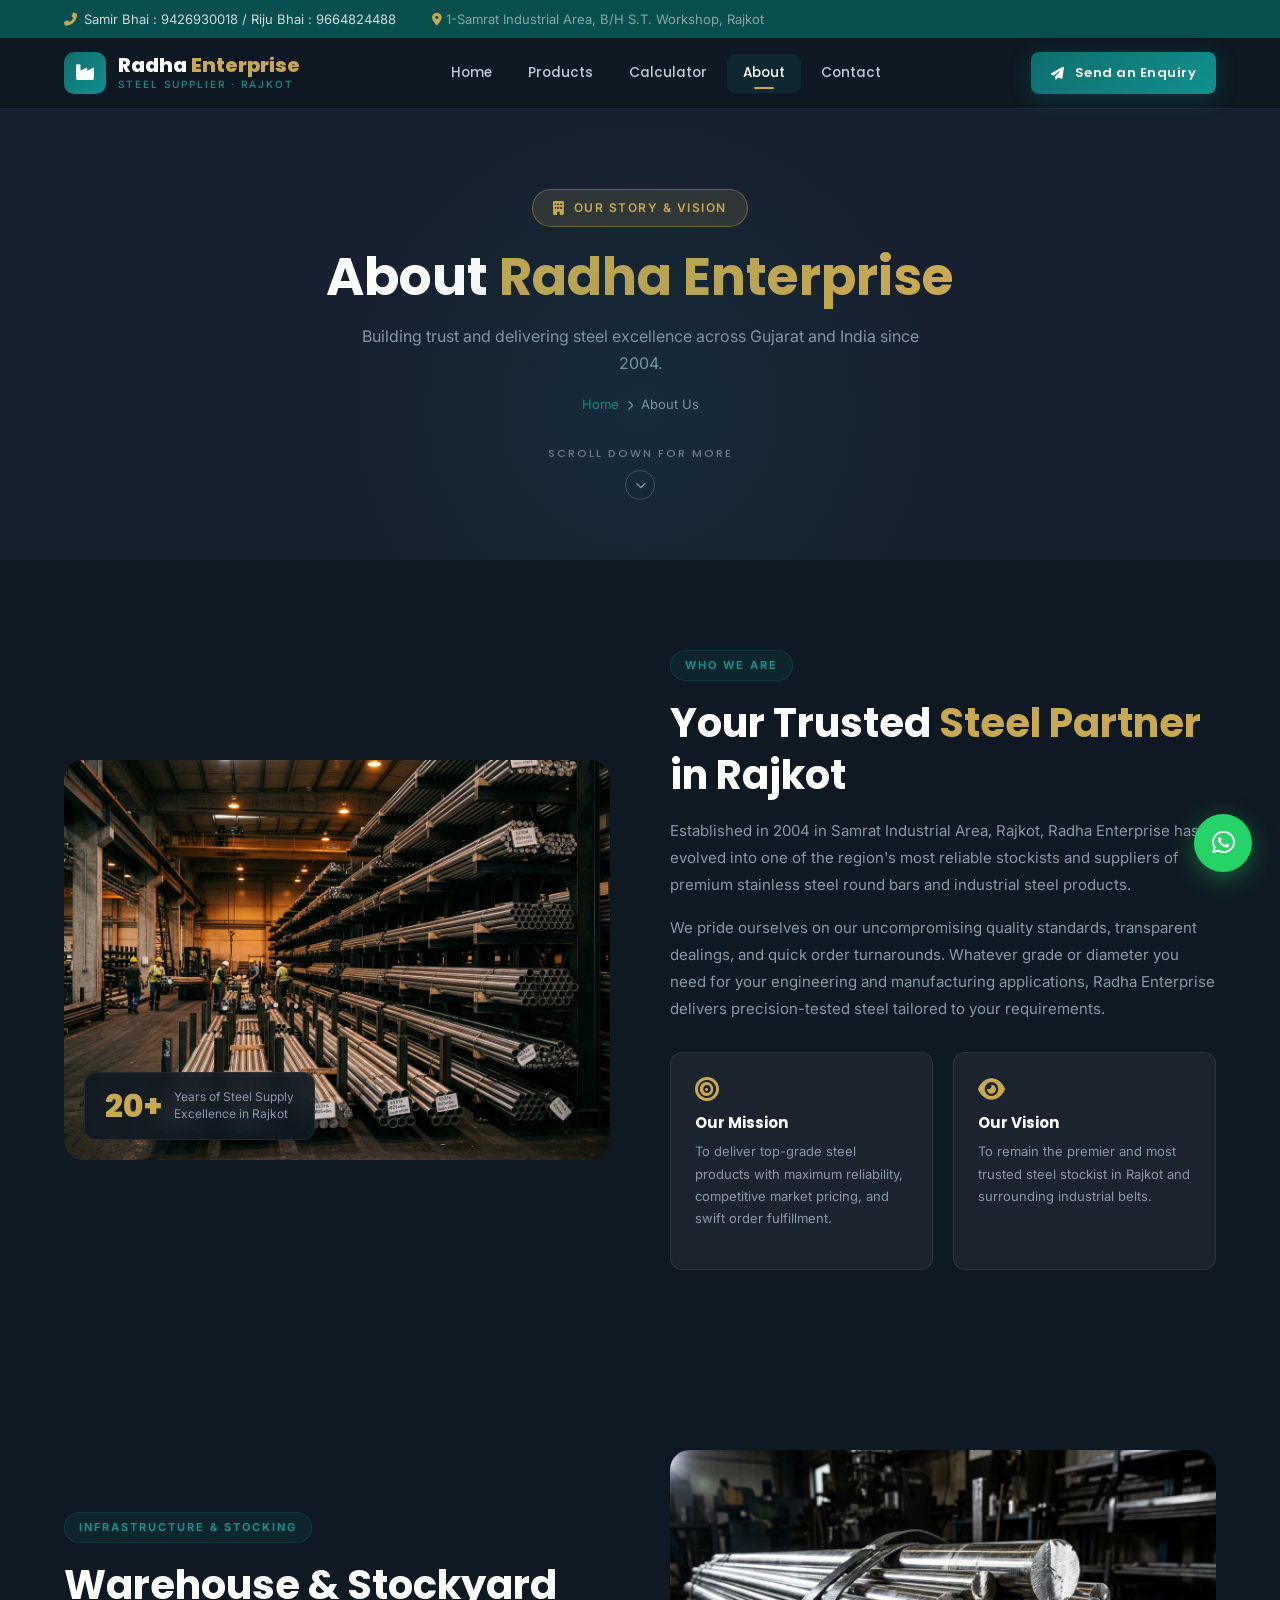
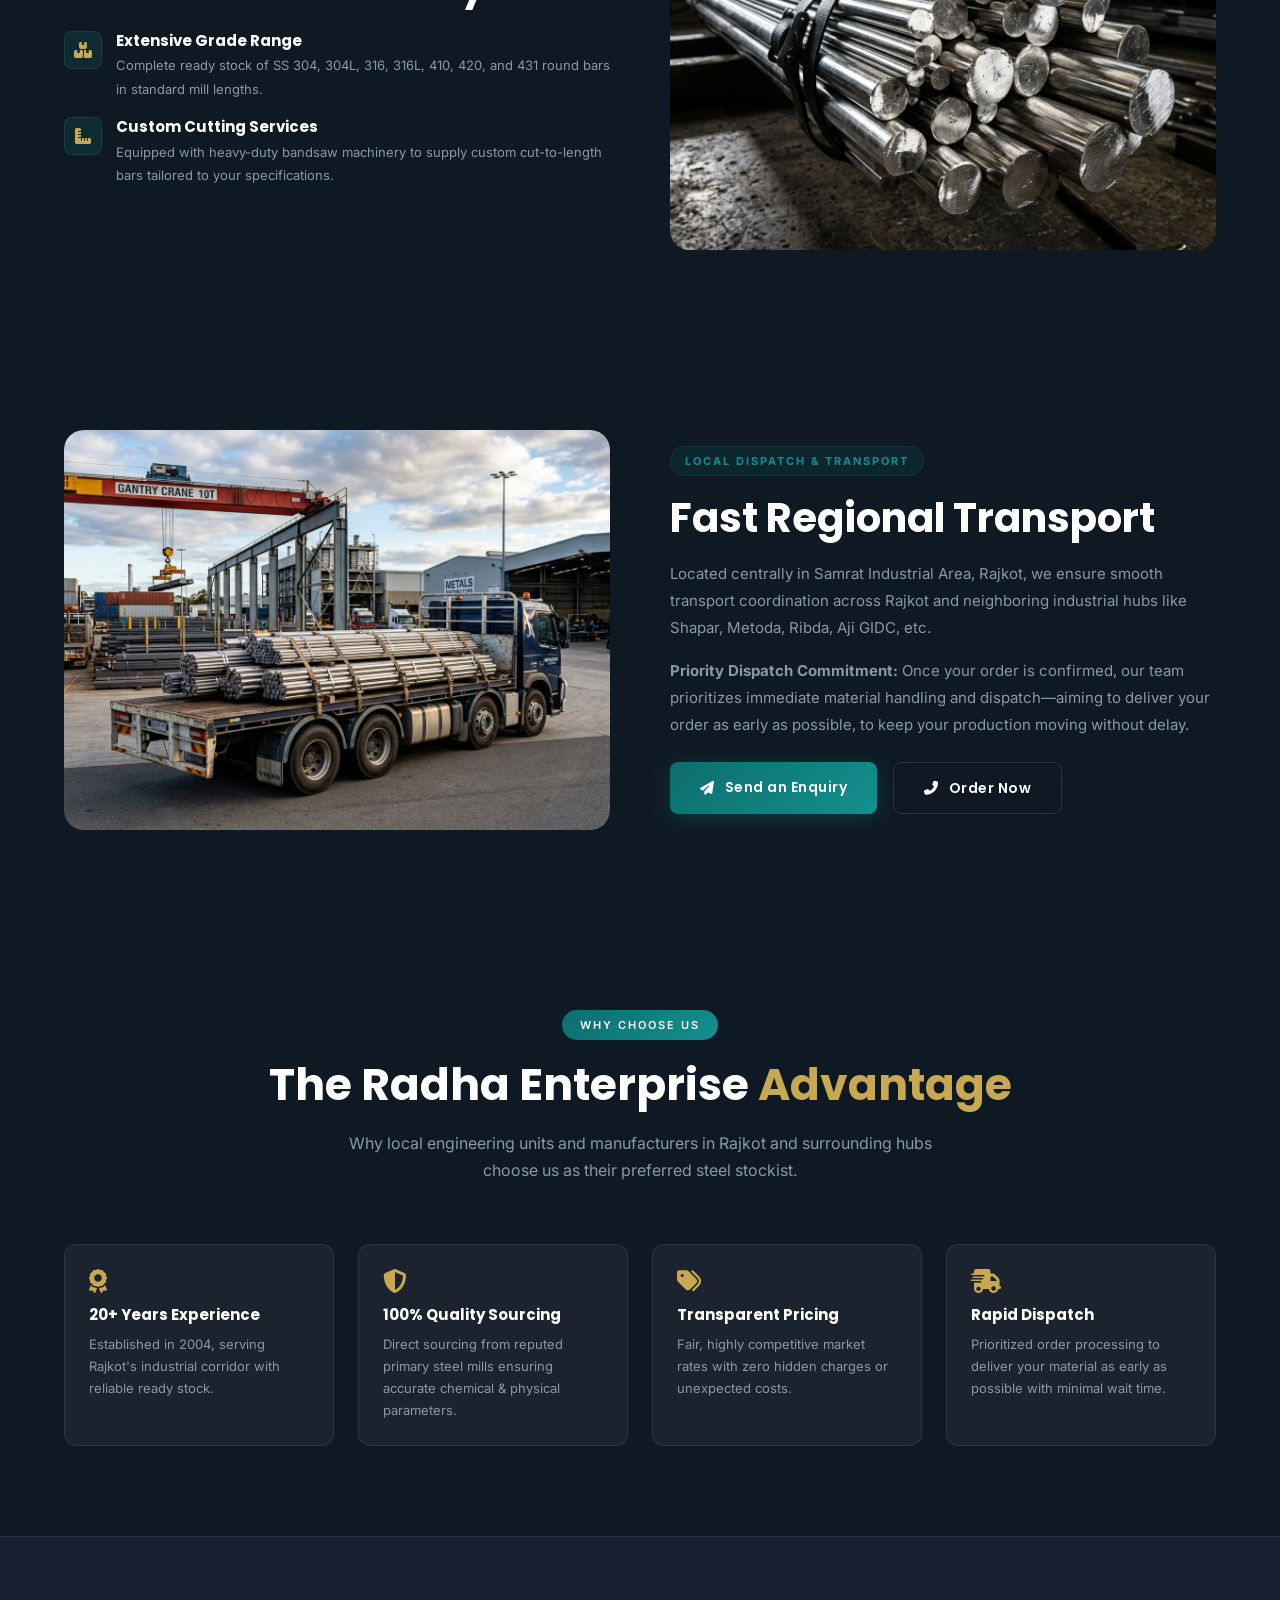
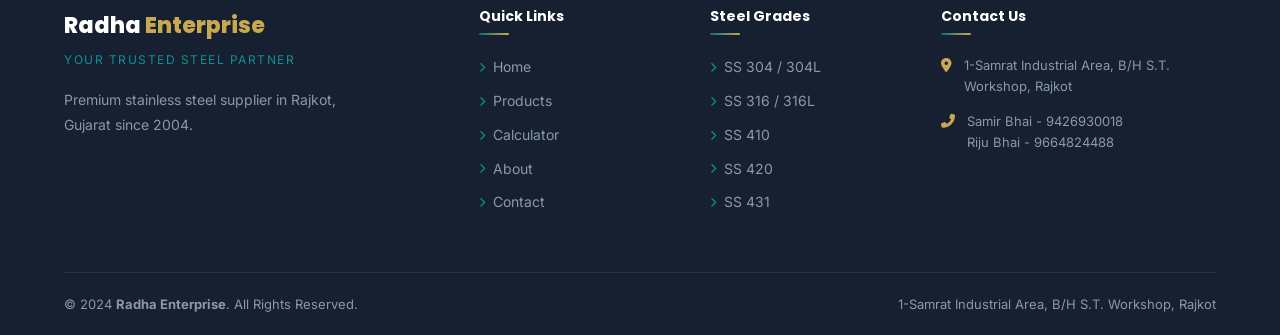
==== about.html @ c57191b3 "Update topbar contact numbers to include Samir Bhai & Riju Bhai across all pages" ====
<!DOCTYPE html>
<html lang="en">
<head>
  <meta charset="UTF-8" />
  <meta name="viewport" content="width=device-width, initial-scale=1.0" />
  <meta name="description" content="Learn about Radha Enterprise – leading stainless steel supplier in Rajkot, Gujarat. Our story, mission, team, and commitment to quality." />
  <title>About Us | Radha Enterprise – Steel Supplier Rajkot</title>
  <link rel="icon" href="images/favicon.png" type="image/png" />
  <link rel="stylesheet" href="https://cdnjs.cloudflare.com/ajax/libs/font-awesome/6.5.0/css/all.min.css" />
  <link rel="stylesheet" href="css/style.css" />
</head>
<body>

<div id="preloader"><div class="preloader-logo">Radha <span>Enterprise</span></div><div class="preloader-bar"></div></div>
<a id="whatsappBtn" href="#" target="_blank" class="whatsapp-float"><i class="fab fa-whatsapp"></i></a>

<div class="topbar">
  <div class="container">
    <div class="topbar-inner">
      <div class="topbar-contacts">
        <a href="tel:+919426930018"><i class="fas fa-phone-alt"></i> Samir Bhai : 9426930018 / Riju Bhai : 9664824488</a>
        <span style="color:rgba(255,255,255,0.5);margin-left:12px;"><i class="fas fa-map-marker-alt" style="color:var(--gold)"></i> <span data-company-address></span></span>
      </div>
      <div class="topbar-right">
      </div>
    </div>
  </div>
</div>

<nav class="navbar" id="navbar">
  <div class="container">
    <div class="nav-inner">
      <a href="index.html" class="nav-logo">
        <div class="nav-logo-icon"><i class="fas fa-industry"></i></div>
        <div><div class="nav-logo-text">Radha <span>Enterprise</span></div><div class="nav-logo-sub">Steel Supplier · Rajkot</div></div>
      </a>
      <div class="nav-links">
        <a href="index.html">Home</a><a href="products.html">Products</a><a href="calculator.html">Calculator</a>
        
        <a href="about.html" class="active">About</a><a href="contact.html">Contact</a>
      </div>
      <div class="nav-cta">
        <a href="contact.html" class="btn btn-primary"><i class="fas fa-paper-plane"></i> Send an Enquiry</a>
        <button class="hamburger" id="hamburger"><span></span><span></span><span></span></button>
      </div>
    </div>
  </div>
</nav>

<!-- Mobile Nav Overlay -->
<div class="mobile-nav-overlay" id="mobileNavOverlay"></div>

<!-- Mobile Nav Drawer -->
<div class="mobile-nav" id="mobileNav">
  <div class="mobile-nav-header">
    <div class="mobile-nav-brand">Radha <span>Enterprise</span></div>
    <button class="mobile-nav-close" id="mobileNavClose" aria-label="Close menu">
      <i class="fas fa-times"></i>
    </button>
  </div>
  <div class="mobile-nav-links">
    <a href="index.html"><i class="fas fa-home"></i> Home</a>
    <a href="products.html"><i class="fas fa-boxes"></i> Products</a>
    <a href="calculator.html"><i class="fas fa-calculator"></i> Calculator</a>
    <a href="about.html" class="active"><i class="fas fa-building"></i> About Us</a>
    <a href="contact.html"><i class="fas fa-address-book"></i> Contact Us</a>
  </div>
  <div class="mobile-nav-footer">
    <a href="contact.html" class="btn btn-primary"><i class="fas fa-paper-plane"></i> Send an Enquiry</a>
  </div>
</div>

<div class="page-hero">
  <div class="container">
    <div class="hero-badge" style="margin-bottom:16px;"><i class="fas fa-building"></i> Our Story & Vision</div>
    <h1>About <span>Radha Enterprise</span></h1>
    <p>Building trust and delivering steel excellence across Gujarat and India since 2004.</p>
    <div class="breadcrumb">
      <a href="index.html">Home</a><i class="fas fa-chevron-right"></i><span>About Us</span>
    </div>
    <div class="scroll-down-hint" id="scrollDownHint">
      <span>Scroll Down for More</span>
      <div class="scroll-down-arrow"><i class="fas fa-chevron-down"></i></div>
    </div>
  </div>
</div>

<!-- ABOUT INTRO -->
<section class="section about-intro">
  <div class="container">
    <div class="about-grid">
      <div class="about-img animate-on-scroll">
        <img src="images/about_warehouse.jpg" alt="Radha Enterprise Steel Warehouse & Stockyard" />
        <div class="about-img-overlay">
          <div class="num">20+</div>
          <div class="txt">Years of Steel Supply<br/>Excellence in Rajkot</div>
        </div>
      </div>
      <div class="about-text animate-on-scroll">
        <div class="badge">Who We Are</div>
        <h2>Your Trusted <span>Steel Partner</span> in Rajkot</h2>
        <p>
          Established in 2004 in Samrat Industrial Area, Rajkot, Radha Enterprise has evolved into one of the region's most reliable stockists and suppliers of premium stainless steel round bars and industrial steel products.
        </p>
        <p>
          We pride ourselves on our uncompromising quality standards, transparent dealings, and quick order turnarounds. Whatever grade or diameter you need for your engineering and manufacturing applications, Radha Enterprise delivers precision-tested steel tailored to your requirements.
        </p>
        <div class="mv-grid">
          <div class="mv-card">
            <i class="fas fa-bullseye"></i>
            <h4>Our Mission</h4>
            <p>To deliver top-grade steel products with maximum reliability, competitive market pricing, and swift order fulfillment.</p>
          </div>
          <div class="mv-card">
            <i class="fas fa-eye"></i>
            <h4>Our Vision</h4>
            <p>To remain the premier and most trusted steel stockist in Rajkot and surrounding industrial belts.</p>
          </div>
        </div>
      </div>
    </div>
  </div>
</section>

<!-- WAREHOUSE & STOCKING SHOWCASE -->
<section class="section bg-dark">
  <div class="container">
    <div class="about-grid">
      <div class="about-text animate-on-scroll">
        <div class="badge">Infrastructure & Stocking</div>
        <h2>Warehouse & Stockyard</h2>
        <div style="display:flex; flex-direction:column; gap:16px; margin-top:20px;">
          <div style="display:flex; gap:14px; align-items:flex-start;">
            <div style="width:38px; height:38px; border-radius:8px; background:rgba(13,110,110,0.2); border:1px solid var(--border); display:flex; align-items:center; justify-content:center; flex-shrink:0;">
              <i class="fas fa-boxes" style="color:var(--gold);"></i>
            </div>
            <div>
              <h4 style="font-size:15px; margin-bottom:4px;">Extensive Grade Range</h4>
              <p style="font-size:13px; color:var(--text-light); margin:0;">Complete ready stock of SS 304, 304L, 316, 316L, 410, 420, and 431 round bars in standard mill lengths.</p>
            </div>
          </div>
          <div style="display:flex; gap:14px; align-items:flex-start;">
            <div style="width:38px; height:38px; border-radius:8px; background:rgba(13,110,110,0.2); border:1px solid var(--border); display:flex; align-items:center; justify-content:center; flex-shrink:0;">
              <i class="fas fa-ruler-combined" style="color:var(--gold);"></i>
            </div>
            <div>
              <h4 style="font-size:15px; margin-bottom:4px;">Custom Cutting Services</h4>
              <p style="font-size:13px; color:var(--text-light); margin:0;">Equipped with heavy-duty bandsaw machinery to supply custom cut-to-length bars tailored to your specifications.</p>
            </div>
          </div>
        </div>
      </div>
      <div class="about-img animate-on-scroll">
        <img src="images/about_products.jpg" alt="Stainless Steel Round Bars Stock" />
      </div>
    </div>
  </div>
</section>

<!-- EXPRESS DISPATCH & LOGISTICS SHOWCASE -->
<section class="section">
  <div class="container">
    <div class="about-grid">
      <div class="about-img animate-on-scroll">
        <img src="images/about_logistics.jpg" alt="Radha Enterprise Steel Dispatch & Local Delivery" />
      </div>
      <div class="about-text animate-on-scroll">
        <div class="badge">Local Dispatch & Transport</div>
        <h2>Fast Regional Transport </h2>
        <p>
          Located centrally in Samrat Industrial Area, Rajkot, we ensure smooth transport coordination across Rajkot and neighboring industrial hubs like Shapar, Metoda, Ribda, Aji GIDC, etc.
        </p>
        <p>
          <strong>Priority Dispatch Commitment:</strong> Once your order is confirmed, our team prioritizes immediate material handling and dispatch—aiming to deliver your order as early as possible, to keep your production moving without delay.
        </p>
        <div style="display:flex; gap:16px; margin-top:24px; flex-wrap:wrap;">
          <a href="contact.html" class="btn btn-primary"><i class="fas fa-paper-plane"></i> Send an Enquiry</a>
          <button id="orderNowBtn" class="btn btn-outline"><i class="fas fa-phone-alt"></i> Order Now</button>
        </div>
        <div id="orderContacts" style="display:none; gap:14px; margin-top:18px; flex-wrap:wrap;">
          <a href="tel:+919426930018" class="btn btn-gold">Samir Bhai : 9426930018</a>
          <a href="tel:+919664824488" class="btn btn-gold">Riju Bhai : 9664824488</a>
        </div>
      </div>
    </div>
  </div>
</section>

<!-- WHY CHOOSE US CARDS GRID -->
<section class="section bg-dark">
  <div class="container">
    <div class="section-header animate-on-scroll">
      <div class="badge">Why Choose Us</div>
      <h2>The Radha Enterprise <span>Advantage</span></h2>
      <p>Why local engineering units and manufacturers in Rajkot and surrounding hubs choose us as their preferred steel stockist.</p>
    </div>
    <div style="display:grid; grid-template-columns:repeat(auto-fit, minmax(240px, 1fr)); gap:24px; margin-top:40px;">
      <div class="mv-card animate-on-scroll">
        <i class="fas fa-award"></i>
        <h4>20+ Years Experience</h4>
        <p>Established in 2004, serving Rajkot's industrial corridor with reliable ready stock.</p>
      </div>
      <div class="mv-card animate-on-scroll">
        <i class="fas fa-shield-alt"></i>
        <h4>100% Quality Sourcing</h4>
        <p>Direct sourcing from reputed primary steel mills ensuring accurate chemical & physical parameters.</p>
      </div>
      <div class="mv-card animate-on-scroll">
        <i class="fas fa-tags"></i>
        <h4>Transparent Pricing</h4>
        <p>Fair, highly competitive market rates with zero hidden charges or unexpected costs.</p>
      </div>
      <div class="mv-card animate-on-scroll">
        <i class="fas fa-shipping-fast"></i>
        <h4>Rapid Dispatch</h4>
        <p>Prioritized order processing to deliver your material as early as possible with minimal wait time.</p>
      </div>
    </div>
  </div>
</section>




<footer>
  <div class="container">
    <div class="footer-grid">
      <div class="footer-col">
        <div class="footer-brand-text">Radha <span>Enterprise</span></div>
        <div class="footer-tagline">Your Trusted Steel Partner</div>
        <p class="footer-desc">Premium stainless steel supplier in Rajkot, Gujarat since 2004.</p>
        
      </div>
      <div class="footer-col"><h4>Quick Links</h4>
        <ul class="footer-links">
          <li><a href="index.html"><i class="fas fa-chevron-right"></i> Home</a></li>
          <li><a href="products.html"><i class="fas fa-chevron-right"></i> Products</a></li>
          <li><a href="calculator.html"><i class="fas fa-chevron-right"></i> Calculator</a></li>
          <li><a href="about.html"><i class="fas fa-chevron-right"></i> About</a></li>
          <li><a href="contact.html"><i class="fas fa-chevron-right"></i> Contact</a></li>
        </ul>
      </div>
      <div class="footer-col"><h4>Steel Grades</h4>
        <ul class="footer-links">
          <li><a href="#"><i class="fas fa-chevron-right"></i> SS 304 / 304L</a></li>
          <li><a href="#"><i class="fas fa-chevron-right"></i> SS 316 / 316L</a></li>
          <li><a href="#"><i class="fas fa-chevron-right"></i> SS 410</a></li>
          <li><a href="#"><i class="fas fa-chevron-right"></i> SS 420</a></li>
          <li><a href="#"><i class="fas fa-chevron-right"></i> SS 431</a></li>
        </ul>
      </div>
      <div class="footer-col"><h4>Contact Us</h4>
        <ul class="footer-contact-list">
          <li class="footer-contact-item"><i class="fas fa-map-marker-alt"></i><span data-company-address>1-Samrat Industrial Area, B/H S.T. Workshop, Rajkot</span></li>
          <li class="footer-contact-item"><i class="fas fa-phone-alt"></i><span><a href="tel:+919426930018">Samir Bhai - 9426930018</a><br/><a href="tel:+919664824488">Riju Bhai - 9664824488</a></span></li>
          
        </ul>
      </div>
    </div>
    <div class="footer-bottom">
      <p>&copy; 2024 <strong>Radha Enterprise</strong>. All Rights Reserved.</p>
      <p>1-Samrat Industrial Area, B/H S.T. Workshop, Rajkot</p>
    </div>
  </div>
</footer>

<script src="js/data.js"></script>
<script src="js/main.js"></script>
</body>
</html>
---- css/style.css ----
/* ============================================================
   RADHA ENTERPRISE — MAIN STYLESHEET
   Design: Modern Industrial with Glassmorphism accents
   Colors: Deep Teal #0d6e6e | Gold #c8a850 | Dark #0f1923
   Fonts : Poppins (headings) | Inter (body)
   ============================================================ */

/* ── GOOGLE FONTS ─────────────────────────────────────────── */
@import url('https://fonts.googleapis.com/css2?family=Poppins:wght@300;400;500;600;700;800;900&family=Inter:wght@300;400;500;600;700&display=swap');

/* ── CSS VARIABLES ────────────────────────────────────────── */
:root {
  --primary:       #0d6e6e;
  --primary-dark:  #094f4f;
  --primary-light: #12908f;
  --gold:          #c8a850;
  --gold-light:    #e4c86c;
  --dark:          #0f1923;
  --dark-2:        #162030;
  --dark-3:        #1e2d3d;
  --text-light:    #8899aa;
  --text-mid:      #c0cdd8;
  --white:         #ffffff;
  --off-white:     #f4f7f8;
  --border:        rgba(255,255,255,0.08);
  --glass:         rgba(255,255,255,0.05);
  --glass-border:  rgba(255,255,255,0.12);
  --shadow-lg:     0 20px 60px rgba(0,0,0,0.4);
  --shadow-card:   0 8px 32px rgba(0,0,0,0.25);
  --radius:        12px;
  --radius-lg:     20px;
  --transition:    0.3s cubic-bezier(0.25,0.46,0.45,0.94);
}

/* ── RESET & BASE ─────────────────────────────────────────── */
*, *::before, *::after { box-sizing: border-box; margin: 0; padding: 0; }

html { scroll-behavior: smooth; font-size: 16px; }

body {
  font-family: 'Inter', sans-serif;
  background: var(--dark);
  color: var(--text-mid);
  line-height: 1.7;
  overflow-x: hidden;
}

h1, h2, h3, h4, h5, h6 {
  font-family: 'Poppins', sans-serif;
  color: var(--white);
  line-height: 1.3;
  font-weight: 700;
}

a { text-decoration: none; color: inherit; }
img { max-width: 100%; display: block; }
ul { list-style: none; }
button { cursor: pointer; border: none; outline: none; }
input, select, textarea { outline: none; font-family: 'Inter', sans-serif; }

/* ── SCROLLBAR ────────────────────────────────────────────── */
::-webkit-scrollbar { width: 6px; }
::-webkit-scrollbar-track { background: var(--dark-2); }
::-webkit-scrollbar-thumb { background: var(--primary); border-radius: 3px; }

/* ── UTILITY CLASSES ──────────────────────────────────────── */
.container { max-width: 1200px; margin: 0 auto; padding: 0 24px; }
.container-wide { max-width: 1400px; margin: 0 auto; padding: 0 24px; }

.section { padding: 90px 0; }
.section-sm { padding: 60px 0; }

.section-header { text-align: center; margin-bottom: 60px; }
.section-header .badge {
  display: inline-block;
  background: linear-gradient(135deg, var(--primary), var(--primary-light));
  color: var(--white);
  font-size: 11px;
  font-weight: 600;
  letter-spacing: 2px;
  text-transform: uppercase;
  padding: 6px 18px;
  border-radius: 50px;
  margin-bottom: 16px;
}
.section-header h2 {
  font-size: clamp(28px, 4vw, 44px);
  margin-bottom: 16px;
}
.section-header h2 span { color: var(--gold); }
.section-header p { max-width: 600px; margin: 0 auto; color: var(--text-light); font-size: 16px; }

.text-gold { color: var(--gold); }
.text-primary { color: var(--primary-light); }

/* ── BUTTONS ──────────────────────────────────────────────── */
.btn {
  display: inline-flex;
  align-items: center;
  gap: 10px;
  padding: 14px 30px;
  border-radius: 8px;
  font-family: 'Poppins', sans-serif;
  font-size: 14px;
  font-weight: 600;
  letter-spacing: 0.5px;
  transition: var(--transition);
  position: relative;
  overflow: hidden;
}
.btn::before {
  content: '';
  position: absolute;
  inset: 0;
  background: rgba(255,255,255,0.1);
  transform: translateX(-100%);
  transition: var(--transition);
}
.btn:hover::before { transform: translateX(0); }

.btn-primary {
  background: linear-gradient(135deg, var(--primary), var(--primary-light));
  color: var(--white);
  box-shadow: 0 4px 20px rgba(13,110,110,0.4);
}
.btn-primary:hover {
  transform: translateY(-2px);
  box-shadow: 0 8px 30px rgba(13,110,110,0.5);
}

.btn-white {
  background: var(--white);
  color: var(--dark);
  border: 1.5px solid rgba(0,0,0,0.1);
  box-shadow: 0 10px 25px rgba(0,0,0,0.08);
}

.btn-white:hover {
  background: #f8f9fa;
  transform: translateY(-2px);
  border-color: var(--primary-light);
}

.btn-gold {
  background: linear-gradient(135deg, var(--gold), var(--gold-light));
  color: var(--dark);
  box-shadow: 0 4px 20px rgba(200,168,80,0.35);
}
.btn-gold:hover {
  transform: translateY(-2px);
  box-shadow: 0 8px 30px rgba(200,168,80,0.5);
}

.btn-outline {
  background: transparent;
  color: var(--white);
  border: 1.5px solid var(--glass-border);
  backdrop-filter: blur(10px);
}
.btn-outline:hover {
  border-color: var(--primary-light);
  color: var(--primary-light);
  transform: translateY(-2px);
}

/* ── CARDS ────────────────────────────────────────────────── */
.glass-card {
  background: var(--glass);
  border: 1px solid var(--glass-border);
  border-radius: var(--radius-lg);
  backdrop-filter: blur(20px);
  transition: var(--transition);
}
.glass-card:hover {
  border-color: rgba(13,110,110,0.5);
  transform: translateY(-4px);
  box-shadow: var(--shadow-card);
}

/* ─────────────────────────────────────────────────────────── */
/*  PRELOADER                                                  */
/* ─────────────────────────────────────────────────────────── */
#preloader {
  position: fixed;
  inset: 0;
  background: var(--dark);
  display: flex;
  flex-direction: column;
  align-items: center;
  justify-content: center;
  z-index: 9999;
  transition: opacity 0.5s, visibility 0.5s;
}
#preloader.hide { opacity: 0; visibility: hidden; }
.preloader-logo {
  font-family: 'Poppins', sans-serif;
  font-size: 28px;
  font-weight: 800;
  color: var(--white);
  margin-bottom: 30px;
}
.preloader-logo span { color: var(--gold); }
.preloader-bar {
  width: 200px;
  height: 3px;
  background: var(--dark-3);
  border-radius: 2px;
  overflow: hidden;
}
.preloader-bar::after {
  content: '';
  display: block;
  height: 100%;
  width: 0%;
  background: linear-gradient(90deg, var(--primary), var(--gold));
  border-radius: 2px;
  animation: preload 1.5s ease forwards;
}
@keyframes preload { to { width: 100%; } }

/* ─────────────────────────────────────────────────────────── */
/*  TOP BAR                                                    */
/* ─────────────────────────────────────────────────────────── */
.topbar {
  background: var(--primary-dark);
  padding: 8px 0;
  font-size: 13px;
}
.topbar-inner {
  display: flex;
  align-items: center;
  justify-content: space-between;
  gap: 16px;
  flex-wrap: wrap;
}
.topbar-contacts { display: flex; gap: 24px; align-items: center; }
.topbar-contacts a {
  color: rgba(255,255,255,0.8);
  display: flex;
  align-items: center;
  gap: 7px;
  transition: var(--transition);
}
.topbar-contacts a:hover { color: var(--gold); }
.topbar-contacts i { color: var(--gold); }
.topbar-right { display: flex; align-items: center; gap: 16px; }
.topbar-social a {
  width: 28px;
  height: 28px;
  border-radius: 50%;
  border: 1px solid rgba(255,255,255,0.2);
  display: flex;
  align-items: center;
  justify-content: center;
  color: rgba(255,255,255,0.7);
  font-size: 12px;
  transition: var(--transition);
}
.topbar-social { display: flex; gap: 8px; }
.topbar-social a:hover { background: var(--gold); border-color: var(--gold); color: var(--dark); }

/* ─────────────────────────────────────────────────────────── */
/*  NAVBAR                                                     */
/* ─────────────────────────────────────────────────────────── */
.navbar {
  position: sticky;
  top: 0;
  z-index: 1000;
  background: rgba(15,25,35,0.95);
  backdrop-filter: blur(20px);
  border-bottom: 1px solid var(--border);
  transition: var(--transition);
  padding: 0;
}
.navbar.scrolled {
  background: rgba(15,25,35,0.98);
  box-shadow: 0 4px 30px rgba(0,0,0,0.4);
}
.nav-inner {
  display: flex;
  align-items: center;
  justify-content: space-between;
  height: 70px;
}
.nav-logo {
  display: flex;
  align-items: center;
  gap: 12px;
  text-decoration: none;
}
.nav-logo-text {
  font-family: 'Poppins', sans-serif;
  font-size: 20px;
  font-weight: 800;
  color: var(--white);
  line-height: 1.1;
}
.nav-logo-text span { color: var(--gold); }
.nav-logo-sub {
  font-size: 10px;
  letter-spacing: 2px;
  color: var(--primary-light);
  font-weight: 500;
  text-transform: uppercase;
}
.nav-logo-icon {
  width: 42px;
  height: 42px;
  background: linear-gradient(135deg, var(--primary), var(--primary-light));
  border-radius: 10px;
  display: flex;
  align-items: center;
  justify-content: center;
  font-size: 18px;
  color: var(--white);
}
.nav-links {
  display: flex;
  align-items: center;
  gap: 4px;
}
.nav-links a {
  padding: 8px 16px;
  border-radius: 8px;
  font-family: 'Poppins', sans-serif;
  font-size: 13.5px;
  font-weight: 500;
  color: var(--text-mid);
  transition: var(--transition);
  position: relative;
}
.nav-links a:hover, .nav-links a.active {
  color: var(--white);
  background: rgba(13,110,110,0.18);
}
.nav-links a.active::after {
  content: '';
  position: absolute;
  bottom: 4px;
  left: 50%;
  transform: translateX(-50%);
  width: 20px;
  height: 2px;
  background: var(--gold);
  border-radius: 2px;
}
.nav-cta { display: flex; align-items: center; gap: 12px; }
.nav-cta .btn { padding: 10px 20px; font-size: 13px; }

/* ── HAMBURGER BUTTON ─────────────────────────────────────── */
.hamburger {
  display: none;
  flex-direction: column;
  justify-content: center;
  gap: 5px;
  width: 42px;
  height: 42px;
  padding: 8px;
  background: rgba(255,255,255,0.05);
  border: 1px solid var(--border);
  border-radius: 10px;
  cursor: pointer;
  z-index: 1002;
  flex-shrink: 0;
  transition: background 0.3s;
}
.hamburger:hover { background: rgba(255,255,255,0.1); }
.hamburger span {
  display: block;
  width: 22px;
  height: 2px;
  background: var(--white);
  border-radius: 2px;
  transition: transform 0.35s ease, opacity 0.25s ease, background 0.3s;
  transform-origin: center;
}
/* X animation when open */
.hamburger.is-open span:nth-child(1) { transform: translateY(7px) rotate(45deg); }
.hamburger.is-open span:nth-child(2) { opacity: 0; transform: scaleX(0); }
.hamburger.is-open span:nth-child(3) { transform: translateY(-7px) rotate(-45deg); }

/* ── MOBILE NAV OVERLAY ───────────────────────────────────── */
.mobile-nav-overlay {
  display: none;
  position: fixed;
  inset: 0;
  background: rgba(0, 0, 0, 0.6);
  backdrop-filter: blur(4px);
  z-index: 999;
  opacity: 0;
  transition: opacity 0.3s ease;
}
.mobile-nav-overlay.visible {
  display: block;
  opacity: 1;
}

/* ── MOBILE NAV DRAWER ────────────────────────────────────── */
.mobile-nav {
  position: fixed;
  top: 0;
  right: -100%;
  width: min(320px, 85vw);
  height: 100dvh;
  background: var(--dark-2);
  border-left: 1px solid var(--border);
  padding: 0;
  display: flex;
  flex-direction: column;
  z-index: 1000;
  overflow-y: auto;
  transition: right 0.35s cubic-bezier(0.4, 0, 0.2, 1);
  box-shadow: -8px 0 40px rgba(0,0,0,0.5);
}
.mobile-nav.open { right: 0; }

/* Drawer header */
.mobile-nav-header {
  display: flex;
  align-items: center;
  justify-content: space-between;
  padding: 20px 24px;
  border-bottom: 1px solid var(--border);
  background: var(--dark-3);
}
.mobile-nav-brand {
  font-family: 'Poppins', sans-serif;
  font-size: 16px;
  font-weight: 700;
  color: var(--white);
}
.mobile-nav-brand span { color: var(--gold); }
.mobile-nav-close {
  width: 36px;
  height: 36px;
  background: rgba(255,255,255,0.06);
  border: 1px solid var(--border);
  border-radius: 8px;
  color: var(--text-mid);
  font-size: 16px;
  cursor: pointer;
  display: flex;
  align-items: center;
  justify-content: center;
  transition: var(--transition);
}
.mobile-nav-close:hover { background: rgba(255,77,77,0.15); color: #ff6b6b; border-color: rgba(255,77,77,0.3); }

/* Drawer links */
.mobile-nav-links {
  display: flex;
  flex-direction: column;
  padding: 12px 0;
  flex: 1;
}
.mobile-nav-links a {
  padding: 14px 24px;
  font-family: 'Poppins', sans-serif;
  font-size: 15px;
  font-weight: 500;
  color: var(--text-mid);
  display: flex;
  align-items: center;
  gap: 14px;
  transition: var(--transition);
  border-left: 3px solid transparent;
  text-decoration: none;
}
.mobile-nav-links a i {
  width: 20px;
  text-align: center;
  color: var(--gold);
  font-size: 14px;
  flex-shrink: 0;
}
.mobile-nav-links a:hover {
  color: var(--white);
  background: rgba(13,110,110,0.12);
  border-left-color: var(--primary-light);
}
.mobile-nav-links a.active {
  color: var(--gold);
  background: rgba(200,168,80,0.08);
  border-left-color: var(--gold);
}

/* Drawer footer CTA */
.mobile-nav-footer {
  padding: 20px 24px;
  border-top: 1px solid var(--border);
}
.mobile-nav-footer .btn {
  width: 100%;
  justify-content: center;
  padding: 14px;
  font-size: 14px;
}

/* Lock scroll when nav is open */
body.nav-open { overflow: hidden; }

/* ─────────────────────────────────────────────────────────── */
/*  HERO SECTION                                               */
/* ─────────────────────────────────────────────────────────── */
.hero {
  position: relative;
  min-height: calc(100vh - 70px);
  display: flex;
  align-items: center;
  overflow: hidden;
}
.hero-bg {
  position: absolute;
  inset: 0;
  background-image: url('https://5.imimg.com/data5/FQ/HN/MY-400638/ss-431-round-bar-500x500.jpg');
  background-size: cover;
  background-position: center;
  filter: brightness(0.3);
  transform: scale(1.05);
  animation: heroZoom 12s ease-in-out infinite alternate;
}
@keyframes heroZoom { to { transform: scale(1); } }
.hero-overlay {
  position: absolute;
  inset: 0;
  background: linear-gradient(135deg,
    rgba(9,79,79,0.7) 0%,
    rgba(15,25,35,0.8) 50%,
    rgba(9,79,79,0.4) 100%);
}
/* WhatsApp floating button + quick options */
.whatsapp-float {
  position: fixed;
  right: 18px;
  bottom: 18px;
  z-index: 1200;
  width: 56px;
  height: 56px;
  border-radius: 50%;
  background: linear-gradient(135deg,#25d366,#128c7e);
  display: flex;
  align-items: center;
  justify-content: center;
  color: #fff;
  font-size: 20px;
  box-shadow: 0 8px 30px rgba(18,140,126,0.25);
  transition: transform 0.18s ease, opacity 0.18s ease;
}

.whatsapp-options {
  position: fixed;
  right: 18px;
  bottom: 86px; /* above main button */
  display: flex;
  flex-direction: column;
  gap: 10px;
  z-index: 1199;
  align-items: flex-end;
}

.whatsapp-option {
  background: linear-gradient(135deg,#ffffff,#f1f5f6);
  color: var(--dark);
  padding: 10px 14px;
  border-radius: 10px;
  box-shadow: 0 6px 20px rgba(0,0,0,0.18);
  display: inline-flex;
  align-items: center;
  gap: 10px;
  font-weight: 600;
  font-size: 14px;
  text-decoration: none;
}

.whatsapp-option i { color: #25d366; font-size: 18px; }

.whatsapp-options.hidden { display: none; }
/* Call options shown near CTA buttons */
.call-options {
  position: fixed;
  display: flex;
  flex-direction: column;
  gap: 10px;
  z-index: 1199;
  align-items: flex-start;
}
.call-option {
  background: linear-gradient(135deg,#ffffff,#f7f7f8);
  color: var(--dark);
  padding: 10px 14px;
  border-radius: 10px;
  box-shadow: 0 6px 20px rgba(0,0,0,0.12);
  display: inline-flex;
  align-items: center;
  gap: 10px;
  font-weight: 600;
  font-size: 14px;
  text-decoration: none;
}
.call-option i { color: var(--gold); font-size: 16px; }
.call-options.hidden { display: none; }

/* Contact page WhatsApp options (appears under the 'Click to Chat on WhatsApp' link) */
.contact-wa-options {
  position: fixed;
  display: flex;
  flex-direction: column;
  gap: 8px;
  z-index: 1300;
  align-items: flex-start;
}
.contact-wa-option {
  background: linear-gradient(135deg,#ffffff,#f7f7f8);
  color: var(--dark);
  padding: 8px 12px;
  border-radius: 8px;
  box-shadow: 0 6px 18px rgba(0,0,0,0.12);
  display: inline-flex;
  align-items: center;
  gap: 8px;
  font-weight: 600;
  font-size: 14px;
  text-decoration: none;
}
.contact-wa-option i { color: #25d366; font-size: 16px; }
.contact-wa-options.hidden { display: none; }
.hero-particles {
  position: absolute;
  inset: 0;
  overflow: hidden;
}
.particle {
  position: absolute;
  width: 3px;
  height: 3px;
  background: var(--gold);
  border-radius: 50%;
  opacity: 0;
  animation: floatParticle linear infinite;
}
@keyframes floatParticle {
  0%   { opacity: 0; transform: translateY(100vh) scale(0); }
  10%  { opacity: 0.6; }
  90%  { opacity: 0.3; }
  100% { opacity: 0; transform: translateY(-20px) scale(1); }
}
.hero-content {
  position: relative;
  z-index: 2;
  max-width: 750px;
}
.hero-badge {
  display: inline-flex;
  align-items: center;
  gap: 8px;
  background: rgba(200,168,80,0.15);
  border: 1px solid rgba(200,168,80,0.4);
  color: var(--gold);
  padding: 8px 20px;
  border-radius: 50px;
  font-size: 12px;
  font-weight: 600;
  letter-spacing: 1.5px;
  text-transform: uppercase;
  margin-bottom: 24px;
  animation: fadeInUp 0.6s ease both;
}
.hero-badge i { font-size: 14px; }
.hero h1 {
  font-size: clamp(36px, 6vw, 72px);
  font-weight: 900;
  line-height: 1.1;
  margin-bottom: 24px;
  animation: fadeInUp 0.8s 0.1s ease both;
}
.hero h1 .highlight {
  color: var(--gold);
  position: relative;
  display: inline-block;
}
.hero h1 .highlight::after {
  content: '';
  position: absolute;
  bottom: -4px;
  left: 0;
  width: 100%;
  height: 3px;
  background: linear-gradient(90deg, var(--gold), transparent);
  border-radius: 2px;
}
.hero-desc {
  font-size: 17px;
  color: rgba(255,255,255,0.75);
  max-width: 550px;
  margin-bottom: 40px;
  line-height: 1.8;
  animation: fadeInUp 0.8s 0.2s ease both;
}
.hero-actions {
  display: flex;
  gap: 16px;
  flex-wrap: wrap;
  animation: fadeInUp 0.8s 0.3s ease both;
}
.hero-stats {
  display: flex;
  gap: 40px;
  margin-top: 60px;
  padding-top: 40px;
  border-top: 1px solid rgba(255,255,255,0.1);
  animation: fadeInUp 0.8s 0.4s ease both;
  flex-wrap: wrap;
}
.hero-stat-item .num {
  font-family: 'Poppins', sans-serif;
  font-size: 36px;
  font-weight: 800;
  color: var(--white);
  line-height: 1;
}
.hero-stat-item .num span { color: var(--gold); }
.hero-stat-item .label {
  font-size: 12px;
  color: var(--text-light);
  letter-spacing: 0.5px;
  margin-top: 4px;
}

/* ─────────────────────────────────────────────────────────── */
/*  FEATURES / WHY US SECTION                                  */
/* ─────────────────────────────────────────────────────────── */
.why-us { background: var(--dark-2); }
.why-grid {
  display: grid;
  grid-template-columns: repeat(auto-fit, minmax(300px, 1fr));
  gap: 24px;
}
.why-card {
  padding: 36px 28px;
  border-radius: var(--radius-lg);
  background: var(--glass);
  border: 1px solid var(--glass-border);
  transition: var(--transition);
  position: relative;
  overflow: hidden;
}
.why-card::before {
  content: '';
  position: absolute;
  top: 0; left: 0;
  width: 100%;
  height: 3px;
  background: linear-gradient(90deg, var(--primary), var(--gold));
  transform: scaleX(0);
  transition: var(--transition);
  transform-origin: left;
}
.why-card:hover::before { transform: scaleX(1); }
.why-card:hover {
  border-color: rgba(13,110,110,0.4);
  transform: translateY(-6px);
  box-shadow: var(--shadow-card);
}
.why-icon {
  width: 60px;
  height: 60px;
  background: linear-gradient(135deg, rgba(13,110,110,0.2), rgba(13,110,110,0.1));
  border: 1px solid rgba(13,110,110,0.3);
  border-radius: 14px;
  display: flex;
  align-items: center;
  justify-content: center;
  font-size: 22px;
  color: var(--primary-light);
  margin-bottom: 20px;
  transition: var(--transition);
}
.why-card:hover .why-icon {
  background: linear-gradient(135deg, var(--primary), var(--primary-light));
  color: var(--white);
  border-color: transparent;
  transform: scale(1.1);
}
.why-card h3 { font-size: 18px; margin-bottom: 10px; }
.why-card p { font-size: 14px; color: var(--text-light); line-height: 1.7; }

/* ─────────────────────────────────────────────────────────── */
/*  PRODUCTS PREVIEW SECTION (Home page)                       */
/* ─────────────────────────────────────────────────────────── */
.products-preview { background: var(--dark); }
.prod-grid {
  display: grid;
  grid-template-columns: repeat(auto-fit, minmax(220px, 1fr));
  gap: 20px;
}
.prod-card {
  background: var(--dark-3);
  border: 1px solid var(--border);
  border-radius: var(--radius-lg);
  padding: 30px 24px;
  text-align: center;
  transition: var(--transition);
  cursor: pointer;
  position: relative;
  overflow: hidden;
}
.prod-card::after {
  content: '';
  position: absolute;
  inset: 0;
  background: linear-gradient(135deg, rgba(13,110,110,0.08), rgba(200,168,80,0.05));
  opacity: 0;
  transition: var(--transition);
}
.prod-card:hover::after { opacity: 1; }
.prod-card:hover {
  border-color: var(--primary);
  transform: translateY(-6px);
  box-shadow: 0 12px 40px rgba(13,110,110,0.2);
}
.prod-icon {
  width: 70px;
  height: 70px;
  margin: 0 auto 18px;
  background: linear-gradient(135deg, rgba(13,110,110,0.15), rgba(13,110,110,0.05));
  border: 1.5px solid rgba(13,110,110,0.3);
  border-radius: 50%;
  display: flex;
  align-items: center;
  justify-content: center;
  font-size: 26px;
  color: var(--primary-light);
  transition: var(--transition);
}
.prod-card:hover .prod-icon {
  background: linear-gradient(135deg, var(--primary), var(--primary-light));
  color: var(--white);
  border-color: transparent;
  transform: scale(1.1) rotate(5deg);
}
.prod-card h3 { font-size: 16px; margin-bottom: 8px; }
.prod-card p { font-size: 13px; color: var(--text-light); }
.prod-card .prod-link {
  display: inline-flex;
  align-items: center;
  gap: 6px;
  color: var(--primary-light);
  font-size: 13px;
  font-weight: 600;
  margin-top: 14px;
  transition: var(--transition);
}
.prod-card:hover .prod-link { color: var(--gold); gap: 10px; }

/* ─────────────────────────────────────────────────────────── */
/*  TESTIMONIALS                                               */
/* ─────────────────────────────────────────────────────────── */
.testimonials { background: var(--dark-2); }
.testi-grid {
  display: grid;
  grid-template-columns: repeat(auto-fit, minmax(300px, 1fr));
  gap: 24px;
}
.testi-card {
  background: var(--glass);
  border: 1px solid var(--glass-border);
  border-radius: var(--radius-lg);
  padding: 32px 28px;
  transition: var(--transition);
  position: relative;
}
.testi-card:hover {
  border-color: rgba(200,168,80,0.3);
  transform: translateY(-4px);
}
.testi-quote {
  font-size: 48px;
  color: var(--gold);
  opacity: 0.3;
  line-height: 1;
  margin-bottom: 12px;
  font-family: Georgia, serif;
}
.testi-text {
  font-size: 15px;
  line-height: 1.8;
  color: var(--text-mid);
  margin-bottom: 24px;
  font-style: italic;
}
.testi-author { display: flex; align-items: center; gap: 14px; }
.testi-avatar {
  width: 48px;
  height: 48px;
  border-radius: 50%;
  background: linear-gradient(135deg, var(--primary), var(--gold));
  display: flex;
  align-items: center;
  justify-content: center;
  font-family: 'Poppins', sans-serif;
  font-size: 16px;
  font-weight: 700;
  color: var(--white);
  flex-shrink: 0;
}
.testi-name { font-family: 'Poppins', sans-serif; font-size: 15px; font-weight: 600; color: var(--white); }
.testi-company { font-size: 12px; color: var(--text-light); margin-top: 2px; }
.testi-stars { color: var(--gold); font-size: 12px; display: flex; gap: 2px; margin-top: 4px; }

/* ─────────────────────────────────────────────────────────── */
/*  PRODUCTS PAGE                                              */
/* ─────────────────────────────────────────────────────────── */
.page-hero {
  background: var(--dark-2);
  padding: 80px 0 60px;
  text-align: center;
  position: relative;
  overflow: hidden;
}
.page-hero::before {
  content: '';
  position: absolute;
  top: 0; left: 50%;
  transform: translateX(-50%);
  width: 600px;
  height: 600px;
  background: radial-gradient(circle, rgba(13,110,110,0.15) 0%, transparent 70%);
  pointer-events: none;
}
.page-hero h1 { font-size: clamp(30px, 5vw, 52px); margin-bottom: 12px; }
.page-hero h1 span { color: var(--gold); }
.page-hero p { color: var(--text-light); font-size: 16px; max-width: 600px; margin: 0 auto; }
.breadcrumb {
  display: flex;
  align-items: center;
  justify-content: center;
  gap: 8px;
  font-size: 13px;
  color: var(--text-light);
  margin-top: 16px;
}
.breadcrumb a { color: var(--primary-light); transition: var(--transition); }
.breadcrumb a:hover { color: var(--gold); }
.breadcrumb i { font-size: 10px; }

/* ── SCROLL DOWN INDICATOR ─────────────────────────────────── */
.scroll-down-hint {
  display: flex;
  flex-direction: column;
  align-items: center;
  gap: 8px;
  margin-top: 28px;
  cursor: pointer;
  user-select: none;
}
.scroll-down-hint span {
  font-family: 'Poppins', sans-serif;
  font-size: 11px;
  font-weight: 500;
  letter-spacing: 2px;
  text-transform: uppercase;
  color: var(--text-light);
  opacity: 0.75;
  transition: opacity 0.3s;
}
.scroll-down-hint:hover span { opacity: 1; color: var(--gold); }
.scroll-down-arrow {
  width: 30px;
  height: 30px;
  border: 1.5px solid rgba(255,255,255,0.2);
  border-radius: 50%;
  display: flex;
  align-items: center;
  justify-content: center;
  animation: scrollBounce 1.8s ease-in-out infinite;
  transition: border-color 0.3s;
}
.scroll-down-hint:hover .scroll-down-arrow {
  border-color: var(--gold);
}
.scroll-down-arrow i {
  font-size: 11px;
  color: var(--text-light);
  transition: color 0.3s;
}
.scroll-down-hint:hover .scroll-down-arrow i { color: var(--gold); }

@keyframes scrollBounce {
  0%, 100% { transform: translateY(0);   opacity: 0.6; }
  50%       { transform: translateY(6px); opacity: 1;   }
}

.category-tabs {
  display: flex;
  flex-wrap: wrap;
  gap: 10px;
  justify-content: center;
  margin-bottom: 50px;
}
.tab-btn {
  padding: 10px 24px;
  border-radius: 50px;
  font-family: 'Poppins', sans-serif;
  font-size: 13px;
  font-weight: 600;
  background: var(--dark-3);
  color: var(--text-mid);
  border: 1.5px solid var(--border);
  transition: var(--transition);
}
.tab-btn:hover, .tab-btn.active {
  background: linear-gradient(135deg, var(--primary), var(--primary-light));
  color: var(--white);
  border-color: transparent;
  box-shadow: 0 4px 20px rgba(13,110,110,0.35);
}

.product-category { display: none; }
.product-category.show { display: block; }

.prod-items-grid {
  display: grid;
  grid-template-columns: repeat(auto-fill, minmax(280px, 1fr));
  gap: 24px;
}
.prod-item-card {
  background: var(--dark-3);
  border: 1px solid var(--border);
  border-radius: var(--radius-lg);
  overflow: hidden;
  transition: var(--transition);
  cursor: pointer;
}
.prod-item-card:hover {
  border-color: var(--primary);
  transform: translateY(-6px);
  box-shadow: 0 12px 40px rgba(13,110,110,0.2);
}
.prod-item-header {
  background: linear-gradient(135deg, var(--primary-dark), var(--dark-3));
  padding: 28px 24px;
  display: flex;
  align-items: center;
  gap: 16px;
}
.prod-item-header i {
  font-size: 30px;
  color: var(--gold);
  opacity: 0.8;
}
.prod-item-header h3 { font-size: 17px; margin: 0; }
.prod-item-body { padding: 20px 24px; }
.prod-meta { display: flex; flex-direction: column; gap: 10px; margin-bottom: 18px; }
.prod-meta-row {
  display: flex;
  gap: 8px;
  font-size: 13px;
}
.prod-meta-row .label {
  color: var(--text-light);
  min-width: 80px;
  flex-shrink: 0;
}
.prod-meta-row .value { color: var(--text-mid); font-weight: 500; }
.prod-tag {
  display: inline-block;
  background: rgba(13,110,110,0.15);
  border: 1px solid rgba(13,110,110,0.3);
  color: var(--primary-light);
  font-size: 11px;
  padding: 3px 10px;
  border-radius: 50px;
  font-weight: 600;
  margin-bottom: 14px;
}
.prod-use {
  font-size: 13px;
  color: var(--text-light);
  border-top: 1px solid var(--border);
  padding-top: 14px;
  line-height: 1.6;
}
.prod-use strong { color: var(--text-mid); }

/* ─────────────────────────────────────────────────────────── */
/*  CHEMISTRY PAGE                                             */
/* ─────────────────────────────────────────────────────────── */
.grade-grid {
  display: grid;
  grid-template-columns: repeat(auto-fill, minmax(340px, 1fr));
  gap: 28px;
}
.grade-card {
  background: var(--dark-3);
  border: 1px solid var(--border);
  border-radius: var(--radius-lg);
  overflow: hidden;
  transition: var(--transition);
}
.grade-card:hover {
  border-color: rgba(13,110,110,0.5);
  transform: translateY(-4px);
  box-shadow: var(--shadow-card);
}
.grade-header {
  background: linear-gradient(135deg, var(--primary-dark), rgba(13,110,110,0.5));
  padding: 20px 24px;
  display: flex;
  align-items: center;
  justify-content: space-between;
}
.grade-header h3 { font-size: 20px; color: var(--white); margin: 0; }
.grade-type-badge {
  font-size: 11px;
  font-weight: 700;
  letter-spacing: 1px;
  padding: 4px 12px;
  border-radius: 50px;
  text-transform: uppercase;
}
.grade-type-badge.austenitic  { background: rgba(13,110,110,0.3); color: #4dd0d0; border: 1px solid rgba(13,110,110,0.5); }
.grade-type-badge.martensitic { background: rgba(200,168,80,0.2); color: var(--gold); border: 1px solid rgba(200,168,80,0.4); }
.grade-type-badge.carbon      { background: rgba(255,255,255,0.08); color: var(--text-mid); border: 1px solid var(--border); }

.grade-body { padding: 20px 24px; }
.chem-table { width: 100%; border-collapse: collapse; font-size: 13px; margin-bottom: 16px; }
.chem-table tr { border-bottom: 1px solid var(--border); }
.chem-table tr:last-child { border-bottom: none; }
.chem-table td { padding: 8px 0; }
.chem-table td:first-child { color: var(--text-light); width: 55%; }
.chem-table td:last-child { color: var(--text-mid); font-weight: 600; font-family: 'Poppins', sans-serif; }

.mech-props { margin-top: 16px; padding-top: 16px; border-top: 1px solid var(--border); }
.mech-props h4 { font-size: 12px; text-transform: uppercase; letter-spacing: 1px; color: var(--primary-light); margin-bottom: 12px; }
.mech-grid { display: grid; grid-template-columns: 1fr 1fr; gap: 10px; }
.mech-item { background: var(--glass); border-radius: 8px; padding: 10px 12px; }
.mech-item .mech-label { font-size: 11px; color: var(--text-light); }
.mech-item .mech-value { font-size: 13px; font-weight: 600; color: var(--white); margin-top: 2px; }

.grade-use {
  margin-top: 16px;
  padding: 12px 16px;
  background: rgba(200,168,80,0.07);
  border: 1px solid rgba(200,168,80,0.2);
  border-radius: 8px;
  font-size: 13px;
  color: var(--text-mid);
}
.grade-use strong { color: var(--gold); display: block; font-size: 11px; letter-spacing: 1px; text-transform: uppercase; margin-bottom: 4px; }

/* ─────────────────────────────────────────────────────────── */
/*  CALCULATOR PAGE                                            */
/* ─────────────────────────────────────────────────────────── */
.calc-wrapper {
  display: grid;
  grid-template-columns: 1fr 1fr;
  gap: 32px;
  align-items: start;
}
.calc-panel {
  background: var(--dark-3);
  border: 1px solid var(--border);
  border-radius: var(--radius-lg);
  padding: 36px 32px;
}
.calc-panel h2 {
  font-size: 22px;
  margin-bottom: 8px;
}
.calc-panel > p { font-size: 14px; color: var(--text-light); margin-bottom: 30px; }

.shape-selector { display: grid; grid-template-columns: repeat(2,1fr); gap: 12px; margin-bottom: 30px; }
.shape-btn {
  padding: 16px 12px;
  border-radius: 10px;
  background: var(--dark-2);
  border: 1.5px solid var(--border);
  color: var(--text-mid);
  font-family: 'Poppins', sans-serif;
  font-size: 13px;
  font-weight: 600;
  text-align: center;
  cursor: pointer;
  transition: var(--transition);
  display: flex;
  flex-direction: column;
  align-items: center;
  gap: 8px;
}
.shape-btn i { font-size: 22px; }
.shape-btn:hover, .shape-btn.active {
  background: linear-gradient(135deg, var(--primary-dark), var(--primary));
  border-color: var(--primary);
  color: var(--white);
  box-shadow: 0 4px 20px rgba(13,110,110,0.3);
}

.form-group { margin-bottom: 20px; }
.form-group label {
  display: block;
  font-size: 13px;
  font-weight: 600;
  color: var(--text-mid);
  margin-bottom: 8px;
  letter-spacing: 0.3px;
}
.form-group label span { color: var(--text-light); font-weight: 400; font-size: 12px; }
.form-control {
  width: 100%;
  background: var(--dark-2);
  border: 1.5px solid var(--border);
  border-radius: 8px;
  padding: 12px 16px;
  color: var(--white);
  font-size: 14px;
  transition: var(--transition);
}
.form-control.invalid {
  border-color: #ff4d4d;
  box-shadow: 0 0 0 3px rgba(255,77,77,0.14);
  animation: shake 0.4s ease;
}
.form-control.valid {
  border-color: #2ecc71;
  box-shadow: 0 0 0 3px rgba(46,204,113,0.12);
}
.form-control:focus { border-color: var(--primary-light); background: var(--dark); }
.form-control::placeholder { color: var(--text-light); }

.field-error {
  display: none;
  margin-top: 6px;
  color: #ff6b6b;
  background: rgba(255,77,77,0.08);
  border: 1px solid rgba(255,77,77,0.25);
  padding: 8px 12px;
  border-radius: 8px;
  font-size: 12px;
  font-weight: 500;
  line-height: 1.4;
  align-items: center;
  gap: 6px;
}
.field-error i {
  color: #ff6b6b;
  font-size: 13px;
  flex-shrink: 0;
}
.field-error.show {
  display: flex;
}

.field-hint {
  font-size: 11px;
  color: var(--text-light);
  margin-top: 4px;
}

@keyframes shake {
  0%, 100% { transform: translateX(0); }
  20% { transform: translateX(-6px); }
  40% { transform: translateX(6px); }
  60% { transform: translateX(-4px); }
  80% { transform: translateX(4px); }
}

.submit-btn:disabled {
  opacity: 0.6;
  cursor: not-allowed;
  transform: none !important;
  box-shadow: none !important;
}

select.form-control option { background: var(--dark-2); }

.input-with-unit {
  position: relative;
}
.input-with-unit .form-control { padding-right: 55px; }
.input-unit {
  position: absolute;
  right: 0;
  top: 0;
  height: 100%;
  display: flex;
  align-items: center;
  padding: 0 16px;
  font-size: 12px;
  font-weight: 700;
  color: var(--primary-light);
  background: rgba(13,110,110,0.1);
  border-left: 1px solid var(--border);
  border-radius: 0 8px 8px 0;
  letter-spacing: 0.5px;
}

.calc-btn {
  width: 100%;
  padding: 16px;
  border-radius: 10px;
  background: linear-gradient(135deg, var(--primary), var(--primary-light));
  color: var(--white);
  font-family: 'Poppins', sans-serif;
  font-size: 15px;
  font-weight: 700;
  letter-spacing: 0.5px;
  border: none;
  cursor: pointer;
  transition: var(--transition);
  margin-top: 8px;
  display: flex;
  align-items: center;
  justify-content: center;
  gap: 10px;
}
.calc-btn:hover {
  transform: translateY(-2px);
  box-shadow: 0 8px 30px rgba(13,110,110,0.4);
}
.calc-btn.reset-btn {
  background: var(--dark-2);
  border: 1.5px solid var(--border);
  color: var(--text-mid);
  margin-top: 12px;
  font-size: 14px;
}
.calc-btn.reset-btn:hover { border-color: var(--primary); color: var(--primary-light); box-shadow: none; }

.calc-result-panel {
  background: var(--dark-3);
  border: 1px solid var(--border);
  border-radius: var(--radius-lg);
  padding: 36px 32px;
  position: sticky;
  top: 90px;
}
.result-header {
  display: flex;
  align-items: center;
  gap: 12px;
  margin-bottom: 28px;
  padding-bottom: 20px;
  border-bottom: 1px solid var(--border);
}
.result-header i { font-size: 24px; color: var(--gold); }
.result-header h3 { font-size: 20px; margin: 0; }

.result-empty {
  text-align: center;
  padding: 40px 0;
  color: var(--text-light);
}
.result-empty i { font-size: 48px; opacity: 0.2; display: block; margin-bottom: 16px; }
.result-empty p { font-size: 14px; }

.result-output { display: none; }
.result-output.show { display: block; }

.result-big {
  text-align: center;
  padding: 30px 0;
  border-bottom: 1px solid var(--border);
  margin-bottom: 24px;
}
.result-big .label { font-size: 12px; text-transform: uppercase; letter-spacing: 1.5px; color: var(--text-light); margin-bottom: 10px; }
.result-big .value {
  font-family: 'Poppins', sans-serif;
  font-size: 52px;
  font-weight: 900;
  color: var(--white);
  line-height: 1;
}
.result-big .value span { font-size: 22px; color: var(--gold); }

.result-breakdown { display: flex; flex-direction: column; gap: 14px; }
.result-row {
  display: flex;
  justify-content: space-between;
  align-items: center;
  padding: 12px 16px;
  background: var(--glass);
  border-radius: 8px;
  font-size: 14px;
}
.result-row .r-label { color: var(--text-light); }
.result-row .r-value { font-weight: 700; color: var(--white); font-family: 'Poppins', sans-serif; }
.result-row .r-value.gold { color: var(--gold); }

.formula-note {
  margin-top: 24px;
  padding: 14px 16px;
  background: rgba(13,110,110,0.08);
  border: 1px solid rgba(13,110,110,0.2);
  border-radius: 8px;
  font-size: 12px;
  color: var(--text-light);
  line-height: 1.7;
}
.formula-note strong { color: var(--primary-light); display: block; margin-bottom: 4px; }

.calc-shapes-info {
  background: var(--dark-3);
  border: 1px solid var(--border);
  border-radius: var(--radius-lg);
  padding: 28px 32px;
  margin-top: 32px;
}
.shapes-info-grid { display: grid; grid-template-columns: repeat(auto-fit, minmax(220px, 1fr)); gap: 16px; margin-top: 20px; }
.shape-info-item { background: var(--glass); border-radius: 10px; padding: 16px 20px; }
.shape-info-item h4 { font-size: 14px; color: var(--white); margin-bottom: 6px; display: flex; align-items: center; gap: 8px; }
.shape-info-item h4 i { color: var(--gold); }
.shape-info-item .formula { font-family: 'Courier New', monospace; font-size: 12px; color: var(--primary-light); }

/* ─────────────────────────────────────────────────────────── */
/*  ABOUT PAGE                                                 */
/* ─────────────────────────────────────────────────────────── */
.about-intro { background: var(--dark); }
.about-grid { display: grid; grid-template-columns: 1fr 1fr; gap: 60px; align-items: center; }
.about-img { border-radius: var(--radius-lg); overflow: hidden; position: relative; }
.about-img img { width: 100%; height: 400px; object-fit: cover; }
.about-img-overlay {
  position: absolute;
  bottom: 20px; left: 20px;
  background: rgba(15,25,35,0.9);
  backdrop-filter: blur(10px);
  border: 1px solid var(--border);
  border-radius: var(--radius);
  padding: 16px 20px;
  display: flex;
  align-items: center;
  gap: 12px;
}
.about-img-overlay .num {
  font-family: 'Poppins', sans-serif;
  font-size: 32px;
  font-weight: 800;
  color: var(--gold);
  line-height: 1;
}
.about-img-overlay .txt { font-size: 12px; color: var(--text-light); line-height: 1.4; }
.about-text .badge { display: inline-block; background: rgba(13,110,110,0.15); color: var(--primary-light); font-size: 11px; font-weight: 700; letter-spacing: 2px; padding: 5px 14px; border-radius: 50px; text-transform: uppercase; margin-bottom: 16px; border: 1px solid rgba(13,110,110,0.3); }
.about-text h2 { font-size: clamp(26px, 3.5vw, 40px); margin-bottom: 16px; }
.about-text h2 span { color: var(--gold); }
.about-text p { color: var(--text-light); line-height: 1.8; margin-bottom: 16px; font-size: 15px; }

.mv-grid { display: grid; grid-template-columns: 1fr 1fr; gap: 20px; margin-top: 30px; }
.mv-card { padding: 24px; border-radius: var(--radius); border: 1px solid var(--border); background: var(--glass); }
.mv-card i { font-size: 24px; color: var(--gold); margin-bottom: 12px; }
.mv-card h4 { font-size: 15px; margin-bottom: 8px; }
.mv-card p { font-size: 13px; color: var(--text-light); line-height: 1.7; }

/* Timeline */
.timeline { position: relative; padding-left: 40px; }
.timeline::before {
  content: '';
  position: absolute;
  left: 14px; top: 0;
  width: 2px;
  height: 100%;
  background: linear-gradient(to bottom, var(--primary), var(--gold), transparent);
}
.timeline-item {
  position: relative;
  padding-bottom: 36px;
  padding-left: 24px;
}
.timeline-item:last-child { padding-bottom: 0; }
.timeline-dot {
  position: absolute;
  left: -40px;
  top: 4px;
  width: 28px;
  height: 28px;
  border-radius: 50%;
  background: linear-gradient(135deg, var(--primary), var(--primary-light));
  border: 3px solid var(--dark-2);
  display: flex;
  align-items: center;
  justify-content: center;
  font-size: 10px;
  color: var(--white);
}
.timeline-year {
  font-family: 'Poppins', sans-serif;
  font-size: 13px;
  font-weight: 700;
  color: var(--gold);
  margin-bottom: 4px;
}
.timeline-event { font-size: 14px; color: var(--text-mid); }

/* Team */
.team-grid { display: grid; grid-template-columns: repeat(auto-fit, minmax(200px, 1fr)); gap: 24px; }
.team-card {
  text-align: center;
  padding: 36px 24px;
  background: var(--dark-3);
  border: 1px solid var(--border);
  border-radius: var(--radius-lg);
  transition: var(--transition);
}
.team-card:hover { border-color: var(--primary); transform: translateY(-4px); }
.team-avatar {
  width: 80px;
  height: 80px;
  border-radius: 50%;
  background: linear-gradient(135deg, var(--primary), var(--gold));
  display: flex;
  align-items: center;
  justify-content: center;
  font-family: 'Poppins', sans-serif;
  font-size: 24px;
  font-weight: 700;
  color: var(--white);
  margin: 0 auto 16px;
}
.team-card h3 { font-size: 16px; margin-bottom: 6px; }
.team-card p { font-size: 13px; color: var(--primary-light); }

/* Certifications */
.cert-grid { display: grid; grid-template-columns: repeat(auto-fit, minmax(220px, 1fr)); gap: 16px; }
.cert-item {
  display: flex;
  align-items: center;
  gap: 14px;
  padding: 18px 20px;
  background: var(--dark-3);
  border: 1px solid var(--border);
  border-radius: var(--radius);
  transition: var(--transition);
}
.cert-item:hover { border-color: var(--gold); }
.cert-item i { font-size: 20px; color: var(--gold); flex-shrink: 0; }
.cert-item p { font-size: 14px; color: var(--text-mid); }

/* ─────────────────────────────────────────────────────────── */
/*  CONTACT PAGE                                               */
/* ─────────────────────────────────────────────────────────── */
.contact-grid { display: grid; grid-template-columns: 1fr 1.4fr; gap: 40px; }
.contact-info h2 { font-size: 28px; margin-bottom: 12px; }
.contact-info h2 span { color: var(--gold); }
.contact-info > p { color: var(--text-light); font-size: 15px; margin-bottom: 36px; line-height: 1.8; }

.contact-cards { display: flex; flex-direction: column; gap: 16px; }
.contact-card {
  display: flex;
  align-items: flex-start;
  gap: 16px;
  padding: 20px;
  background: var(--dark-3);
  border: 1px solid var(--border);
  border-radius: var(--radius);
  transition: var(--transition);
}
.contact-card:hover { border-color: var(--primary); transform: translateX(4px); }
.contact-icon {
  width: 46px;
  height: 46px;
  background: linear-gradient(135deg, rgba(13,110,110,0.2), rgba(13,110,110,0.1));
  border: 1px solid rgba(13,110,110,0.3);
  border-radius: 10px;
  display: flex;
  align-items: center;
  justify-content: center;
  font-size: 18px;
  color: var(--primary-light);
  flex-shrink: 0;
}
.contact-card-text h4 { font-size: 14px; color: var(--white); margin-bottom: 4px; }
.contact-card-text p, .contact-card-text a {
  font-size: 14px;
  color: var(--text-light);
  transition: var(--transition);
  line-height: 1.6;
}
.contact-card-text a:hover { color: var(--primary-light); }

.contact-form-wrap {
  background: var(--dark-3);
  border: 1px solid var(--border);
  border-radius: var(--radius-lg);
  padding: 40px 36px;
}
.contact-form-wrap h3 { font-size: 22px; margin-bottom: 8px; }
.contact-form-wrap > p { font-size: 14px; color: var(--text-light); margin-bottom: 28px; }
.form-row { display: grid; grid-template-columns: 1fr 1fr; gap: 16px; }
.contact-form .form-group { margin-bottom: 16px; }
.contact-form textarea.form-control { resize: vertical; min-height: 120px; }
.submit-btn {
  width: 100%;
  padding: 16px;
  background: linear-gradient(135deg, var(--primary), var(--primary-light));
  color: var(--white);
  border: none;
  border-radius: 10px;
  font-family: 'Poppins', sans-serif;
  font-size: 15px;
  font-weight: 700;
  cursor: pointer;
  transition: var(--transition);
  display: flex;
  align-items: center;
  justify-content: center;
  gap: 10px;
  margin-top: 8px;
}
.submit-btn:hover { transform: translateY(-2px); box-shadow: 0 8px 30px rgba(13,110,110,0.4); }
.form-success {
  display: none;
  text-align: center;
  padding: 40px 20px;
}
.form-success i { font-size: 48px; color: #4caf50; margin-bottom: 16px; }
.form-success h3 { color: var(--white); margin-bottom: 8px; }
.form-success p { color: var(--text-light); }

/* ── SPECIFICATION BUTTONS & FIELDS ─────────────────────────── */
.spec-buttons-bar {
  display: flex;
  flex-wrap: wrap;
  gap: 8px;
  margin-bottom: 16px;
  padding-bottom: 12px;
  border-bottom: 1px dashed var(--border);
}
.spec-btn {
  display: inline-flex;
  align-items: center;
  gap: 8px;
  padding: 8px 14px;
  background: var(--dark-2);
  border: 1px solid var(--border);
  border-radius: 8px;
  color: var(--text-mid);
  font-family: 'Poppins', sans-serif;
  font-size: 12px;
  font-weight: 600;
  cursor: pointer;
  transition: var(--transition);
}
.spec-btn i {
  color: var(--gold);
  font-size: 13px;
}
.spec-btn:hover, .spec-btn.active {
  background: linear-gradient(135deg, var(--primary-dark), var(--primary));
  border-color: var(--primary-light);
  color: var(--white);
  box-shadow: 0 4px 15px rgba(13,110,110,0.3);
}
.spec-fields-grid {
  display: grid;
  grid-template-columns: repeat(2, minmax(170px, 1fr));
  gap: 12px;
  margin-bottom: 16px;
}
.spec-field-item {
  display: flex;
  flex-direction: column;
}
.spec-field-item.spec-field-full {
  grid-column: 1 / -1;
}
.spec-field-label {
  font-size: 11px !important;
  font-weight: 600 !important;
  color: var(--gold) !important;
  text-transform: uppercase;
  letter-spacing: 0.5px;
  margin-bottom: 6px !important;
  display: flex;
  align-items: center;
  gap: 6px;
}
.spec-field-label i {
  font-size: 11px;
}
.spec-input:focus {
  border-color: var(--gold);
  box-shadow: 0 0 10px rgba(200,168,80,0.2);
}
.spec-field-item.spec-field-full .form-control {
  min-height: 130px;
}

/* WhatsApp Contact Picker Buttons */
.wa-contact-buttons {
  display: flex;
  flex-direction: column;
  gap: 12px;
  margin-top: 24px;
}
.wa-select-btn {
  display: flex;
  align-items: center;
  justify-content: center;
  gap: 12px;
  width: 100%;
  padding: 16px;
  background: #25d366;
  color: #ffffff;
  border: none;
  border-radius: 10px;
  font-family: 'Poppins', sans-serif;
  font-size: 15px;
  font-weight: 700;
  cursor: pointer;
  transition: var(--transition);
  box-shadow: 0 4px 15px rgba(37, 211, 102, 0.3);
}
.wa-select-btn i {
  font-size: 20px;
}
.wa-select-btn:hover {
  background: #20bd5a;
  transform: translateY(-2px);
  box-shadow: 0 8px 25px rgba(37, 211, 102, 0.45);
}
.contact-form textarea.form-control { resize: vertical; min-height: 120px; }

.map-section { margin-top: 48px; }
.map-section h3 { font-size: 20px; margin-bottom: 20px; }
.map-embed {
  width: 100%;
  height: 350px;
  border-radius: var(--radius-lg);
  overflow: hidden;
  border: 1px solid var(--border);
  background: var(--dark-3);
  display: flex;
  align-items: center;
  justify-content: center;
  min-height: 420px;
  position: relative;
}
.map-embed iframe { width: 100%; height: 100%; border: none; }

.map-custom-marker {
  position: absolute;
  top: 50%;
  left: 50%;
  transform: translate(-50%, -50%);
  display: flex;
  flex-direction: column;
  align-items: center;
  pointer-events: none;
}

.map-marker-dot {
  width: 18px;
  height: 18px;
  background: #000;
  border: 3px solid #fff;
  border-radius: 50%;
  box-shadow: 0 0 14px rgba(0,0,0,0.35);
}

.map-marker-label {
  margin-top: 10px;
  background: rgba(0, 0, 0, 0.85);
  color: #fff;
  padding: 8px 12px;
  border-radius: 50px;
  font-size: 13px;
  white-space: nowrap;
  box-shadow: 0 4px 16px rgba(0,0,0,0.35);
}

.map-address {
  margin-top: 12px;
  color: var(--text-light);
  font-size: 14px;
}

.radha-enterprise-tooltip {
  background: rgba(0, 0, 0, 0.9);
  color: #ffffff;
  border: none;
  box-shadow: 0 4px 12px rgba(0,0,0,0.35);
  font-size: 13px;
  padding: 6px 10px;
  border-radius: 6px;
}

.radha-enterprise-marker {
  display: flex;
  align-items: center;
  justify-content: center;
}

.radha-enterprise-pin {
  width: 14px;
  height: 14px;
  border-radius: 50%;
  background: #000;
  border: 2px solid #fff;
  box-shadow: 0 0 8px rgba(0,0,0,0.35);
}

/* ─────────────────────────────────────────────────────────── */
/*  FOOTER                                                     */
/* ─────────────────────────────────────────────────────────── */
footer {
  background: var(--dark-2);
  border-top: 1px solid var(--border);
  padding: 70px 0 0;
}
.footer-grid {
  display: grid;
  grid-template-columns: 2fr 1fr 1fr 1.5fr;
  gap: 48px;
  margin-bottom: 48px;
}
.footer-brand-text {
  font-family: 'Poppins', sans-serif;
  font-size: 22px;
  font-weight: 800;
  color: var(--white);
}
.footer-brand-text span { color: var(--gold); }
.footer-tagline { font-size: 12px; letter-spacing: 1.5px; color: var(--primary-light); text-transform: uppercase; margin: 6px 0 16px; }
.footer-desc { font-size: 14px; color: var(--text-light); line-height: 1.8; max-width: 280px; }
.footer-social { display: flex; gap: 10px; margin-top: 20px; }
.footer-social a {
  width: 36px; height: 36px;
  border-radius: 8px;
  border: 1px solid var(--border);
  display: flex; align-items: center; justify-content: center;
  font-size: 14px; color: var(--text-light);
  transition: var(--transition);
}
.footer-social a:hover { background: var(--primary); border-color: var(--primary); color: var(--white); }

.footer-col h4 {
  font-size: 14px;
  font-weight: 700;
  color: var(--white);
  margin-bottom: 20px;
  position: relative;
  padding-bottom: 10px;
}
.footer-col h4::after {
  content: '';
  position: absolute;
  bottom: 0; left: 0;
  width: 30px; height: 2px;
  background: linear-gradient(90deg, var(--primary), var(--gold));
  border-radius: 2px;
}
.footer-links li { margin-bottom: 10px; }
.footer-links ul { margin: 8px 0 0 16px; padding-left: 0; list-style: disc outside; }
.footer-links ul li { margin: 6px 0; }
.footer-links ul li a { display: inline-flex; align-items: center; gap: 8px; font-size: 14px; color: var(--text-light); }
.footer-links a { font-size: 14px; color: var(--text-light); transition: var(--transition); display: flex; align-items: center; gap: 8px; }
.footer-links a:hover { color: var(--gold); padding-left: 4px; }
.footer-links a i { font-size: 10px; color: var(--primary-light); }
.footer-contact-list { display: flex; flex-direction: column; gap: 14px; }
.footer-contact-item { display: flex; gap: 12px; }
.footer-contact-item i { font-size: 14px; color: var(--gold); flex-shrink: 0; margin-top: 3px; }
.footer-contact-item span { font-size: 13px; color: var(--text-light); line-height: 1.6; }
.footer-contact-item a { color: var(--text-light); transition: var(--transition); }
.footer-contact-item a:hover { color: var(--primary-light); }

.footer-bottom {
  border-top: 1px solid var(--border);
  padding: 20px 0;
  display: flex;
  align-items: center;
  justify-content: space-between;
  flex-wrap: wrap;
  gap: 12px;
}
.footer-bottom p { font-size: 13px; color: var(--text-light); }
.footer-bottom a { color: var(--primary-light); transition: var(--transition); }
.footer-bottom a:hover { color: var(--gold); }

/* ─────────────────────────────────────────────────────────── */
/*  WHATSAPP BUTTON                                            */
/* ─────────────────────────────────────────────────────────── */
.whatsapp-float {
  position: fixed;
  bottom: 28px;
  right: 28px;
  width: 58px;
  height: 58px;
  background: #25d366;
  color: var(--white);
  border-radius: 50%;
  display: flex;
  align-items: center;
  justify-content: center;
  font-size: 26px;
  box-shadow: 0 6px 24px rgba(37,211,102,0.4);
  z-index: 9998;
  transition: var(--transition);
  animation: pulse 2s ease infinite;
}
.whatsapp-float:hover { transform: scale(1.12); box-shadow: 0 8px 30px rgba(37,211,102,0.5); animation: none; }
@keyframes pulse {
  0%, 100% { box-shadow: 0 6px 24px rgba(37,211,102,0.4); }
  50%       { box-shadow: 0 6px 30px rgba(37,211,102,0.6), 0 0 0 8px rgba(37,211,102,0.1); }
}

/* ─────────────────────────────────────────────────────────── */
/*  ANIMATIONS                                                 */
/* ─────────────────────────────────────────────────────────── */
@keyframes fadeInUp {
  from { opacity: 0; transform: translateY(30px); }
  to   { opacity: 1; transform: translateY(0); }
}
@keyframes fadeIn {
  from { opacity: 0; } to { opacity: 1; }
}
@keyframes countUp { to { opacity: 1; } }

.animate-on-scroll {
  opacity: 0;
  transform: translateY(40px);
  transition: opacity 0.6s ease, transform 0.6s ease;
}
.animate-on-scroll.animated { opacity: 1; transform: translateY(0); }

/* ─────────────────────────────────────────────────────────── */
/*  SECTION BG VARIANTS                                        */
/* ─────────────────────────────────────────────────────────── */
.bg-dark   { background: var(--dark); }
.bg-dark-2 { background: var(--dark-2); }
.bg-dark-3 { background: var(--dark-3); }

/* Divider line */
.divider {
  height: 1px;
  background: linear-gradient(90deg, transparent, var(--border), transparent);
  margin: 0;
}

/* ─────────────────────────────────────────────────────────── */
/*  RESPONSIVE                                                 */
/* ─────────────────────────────────────────────────────────── */
@media (max-width: 1024px) {
  .footer-grid { grid-template-columns: 1fr 1fr; gap: 32px; }
  .calc-wrapper { grid-template-columns: 1fr; }
  .calc-result-panel { position: static; }
}

@media (max-width: 768px) {
  .section { padding: 60px 0; }
  .topbar { display: none; }
  .nav-links { display: none; }
  .nav-cta .btn { display: none; }  /* hide Get Quote btn, keep hamburger */
  .nav-cta { gap: 0; }
  .hamburger { display: flex; }
  .about-grid { grid-template-columns: 1fr; gap: 40px; }
  .contact-grid { grid-template-columns: 1fr; }
  .form-row { grid-template-columns: 1fr; }
  .hero-stats { gap: 24px; }
  .footer-grid { grid-template-columns: 1fr; }
  .footer-bottom { flex-direction: column; text-align: center; }
  .grade-grid { grid-template-columns: 1fr; }
  .mv-grid { grid-template-columns: 1fr; }
  .shape-selector { grid-template-columns: repeat(2,1fr); }
  .mech-grid { grid-template-columns: 1fr; }
}

@media (max-width: 480px) {
  .container { padding: 0 16px; }
  .hero h1 { font-size: 32px; }
  .hero-actions { flex-direction: column; }
  .hero-actions .btn { width: 100%; justify-content: center; }
  .prod-items-grid { grid-template-columns: 1fr; }
  .why-grid { grid-template-columns: 1fr; }
  .testi-grid { grid-template-columns: 1fr; }
  .category-tabs { gap: 8px; }
  .tab-btn { padding: 8px 16px; font-size: 12px; }
  .shape-selector { grid-template-columns: 1fr 1fr; }
  .calc-panel { padding: 24px 20px; }
  .contact-form-wrap { padding: 28px 20px; }
  .spec-fields-grid { grid-template-columns: 1fr; }
}
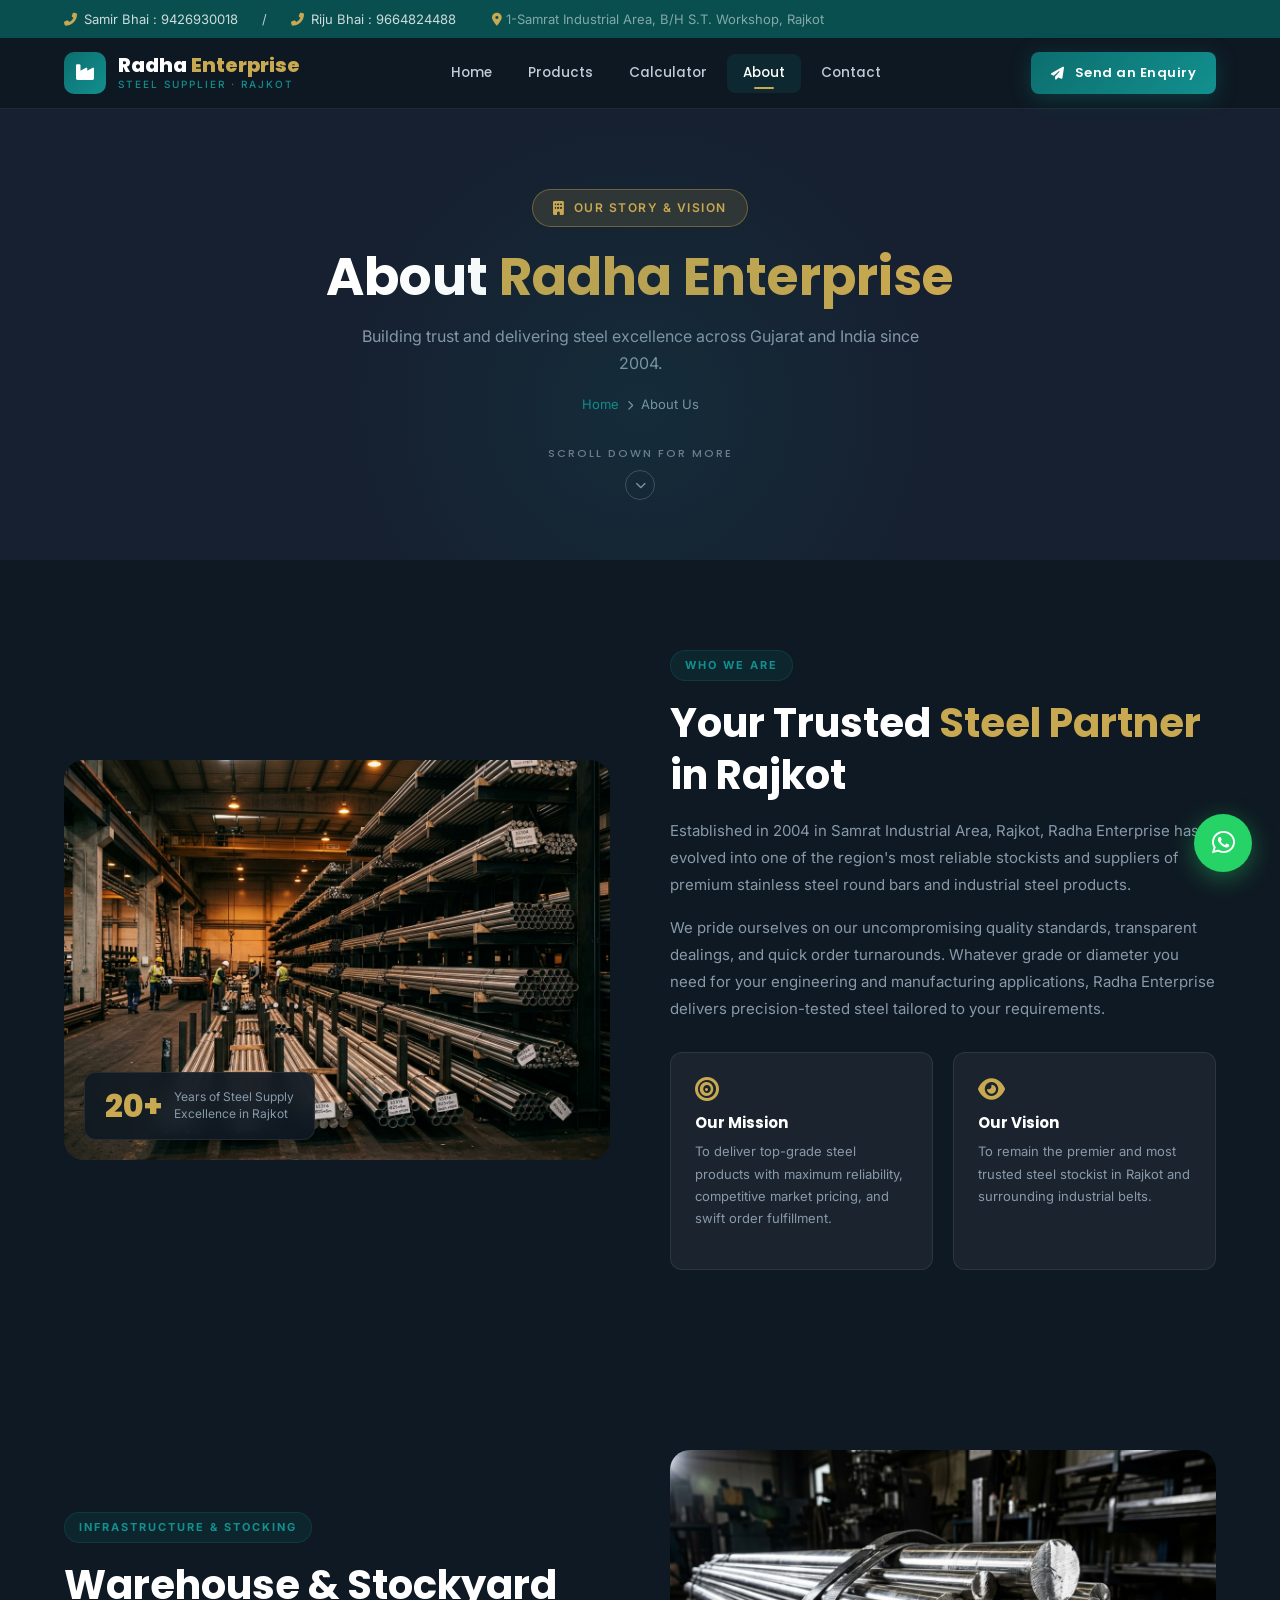
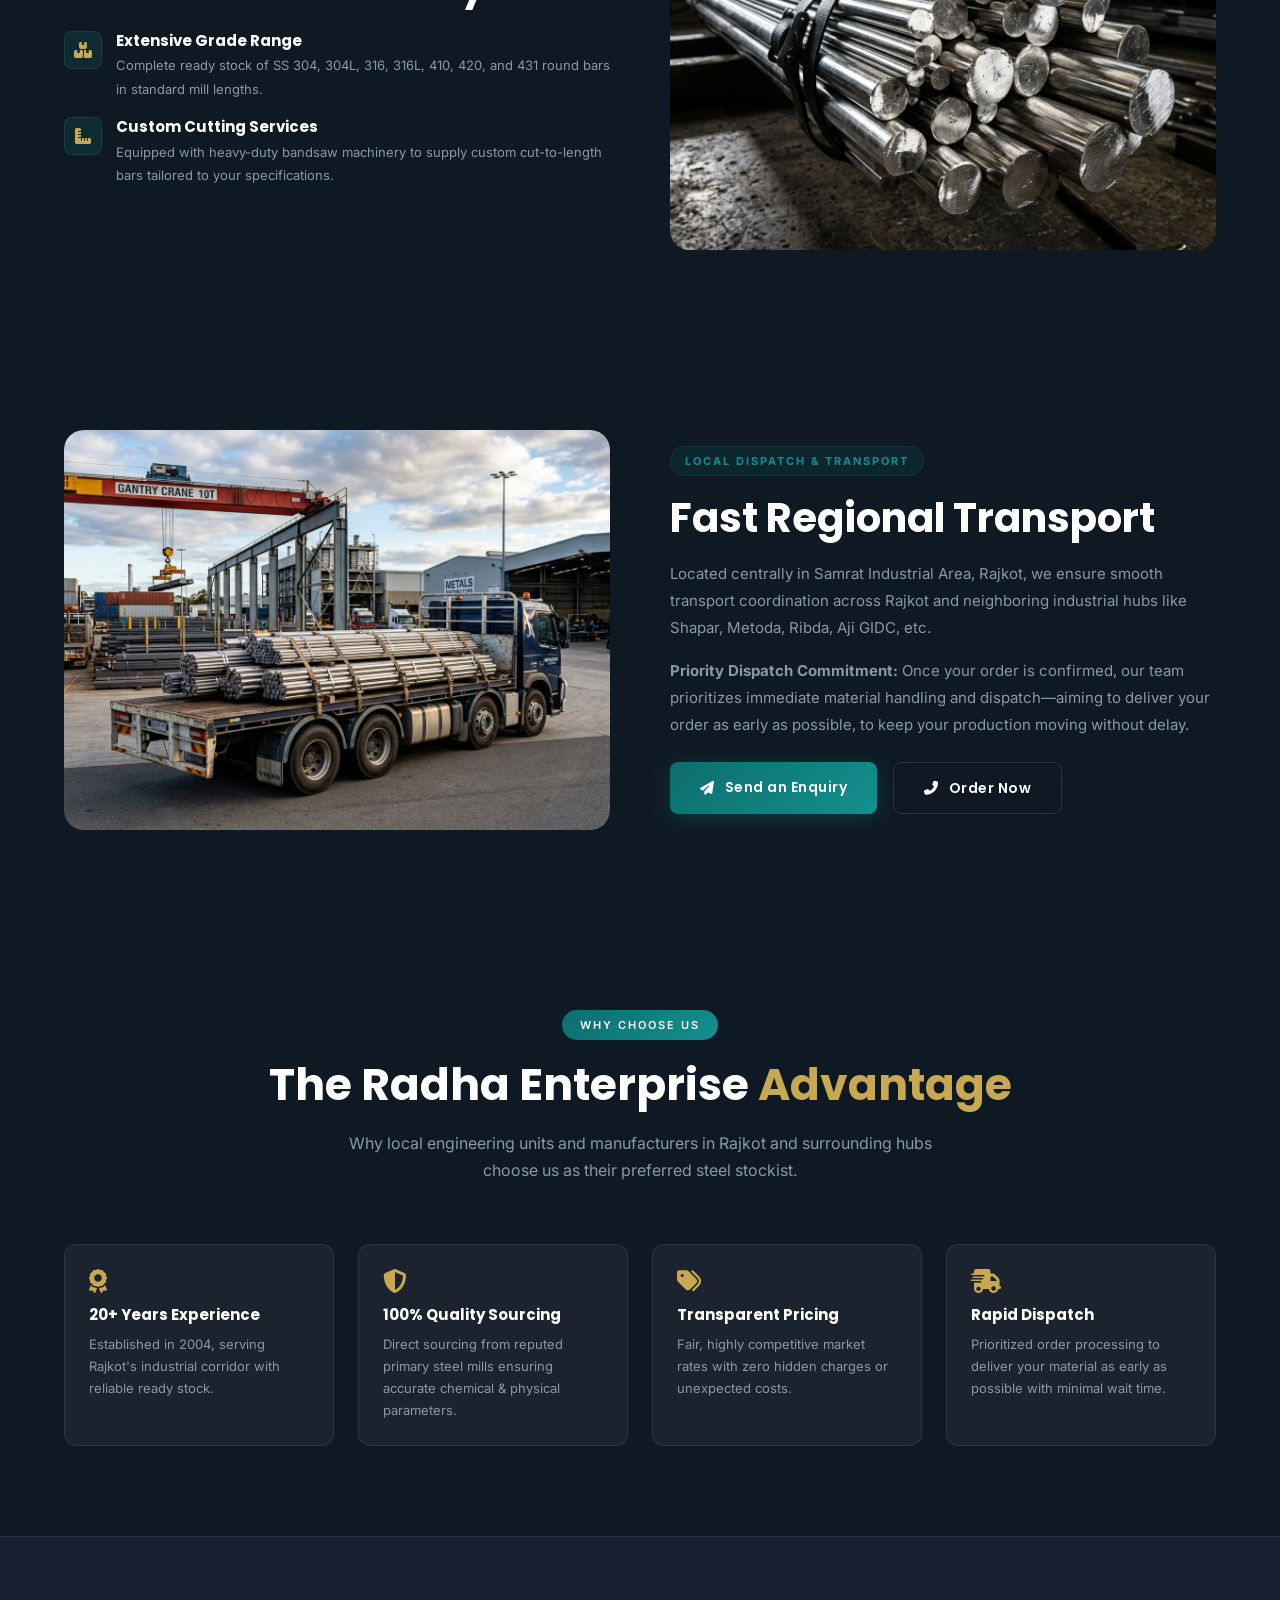
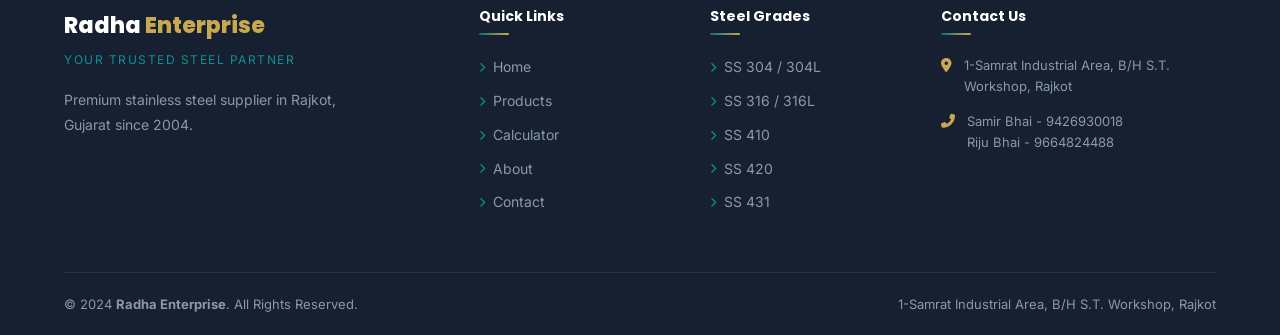
==== commit 6f11a2c8: "Separate Samir Bhai and Riju Bhai into individual clickable phone links in topbar" ====
--- a/about.html
+++ b/about.html
@@ -18,7 +18,9 @@
   <div class="container">
     <div class="topbar-inner">
       <div class="topbar-contacts">
-        <a href="tel:+919426930018"><i class="fas fa-phone-alt"></i> Samir Bhai : 9426930018 / Riju Bhai : 9664824488</a>
+        <a href="tel:+919426930018"><i class="fas fa-phone-alt"></i> Samir Bhai : 9426930018</a>
+        <span class="topbar-contact-separator">/</span>
+        <a href="tel:+919664824488"><i class="fas fa-phone-alt"></i> Riju Bhai : 9664824488</a>
         <span style="color:rgba(255,255,255,0.5);margin-left:12px;"><i class="fas fa-map-marker-alt" style="color:var(--gold)"></i> <span data-company-address></span></span>
       </div>
       <div class="topbar-right">
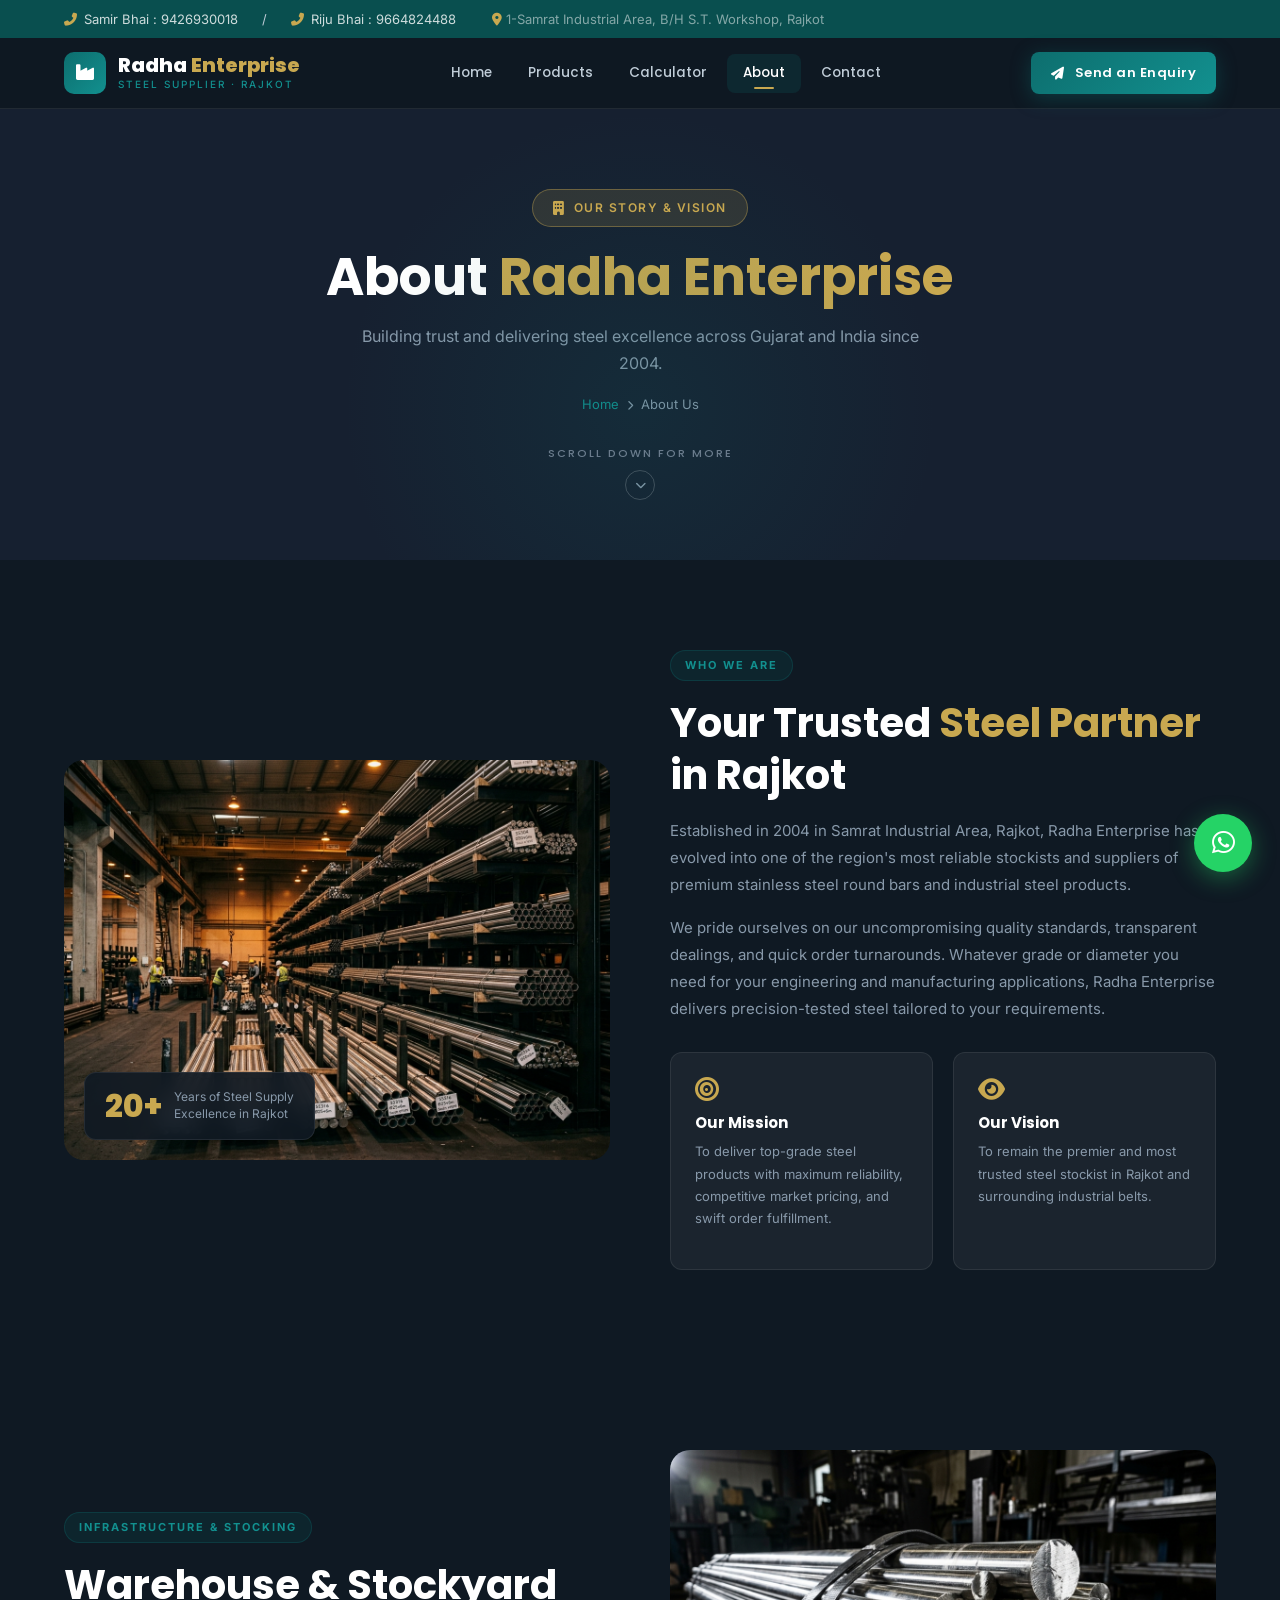
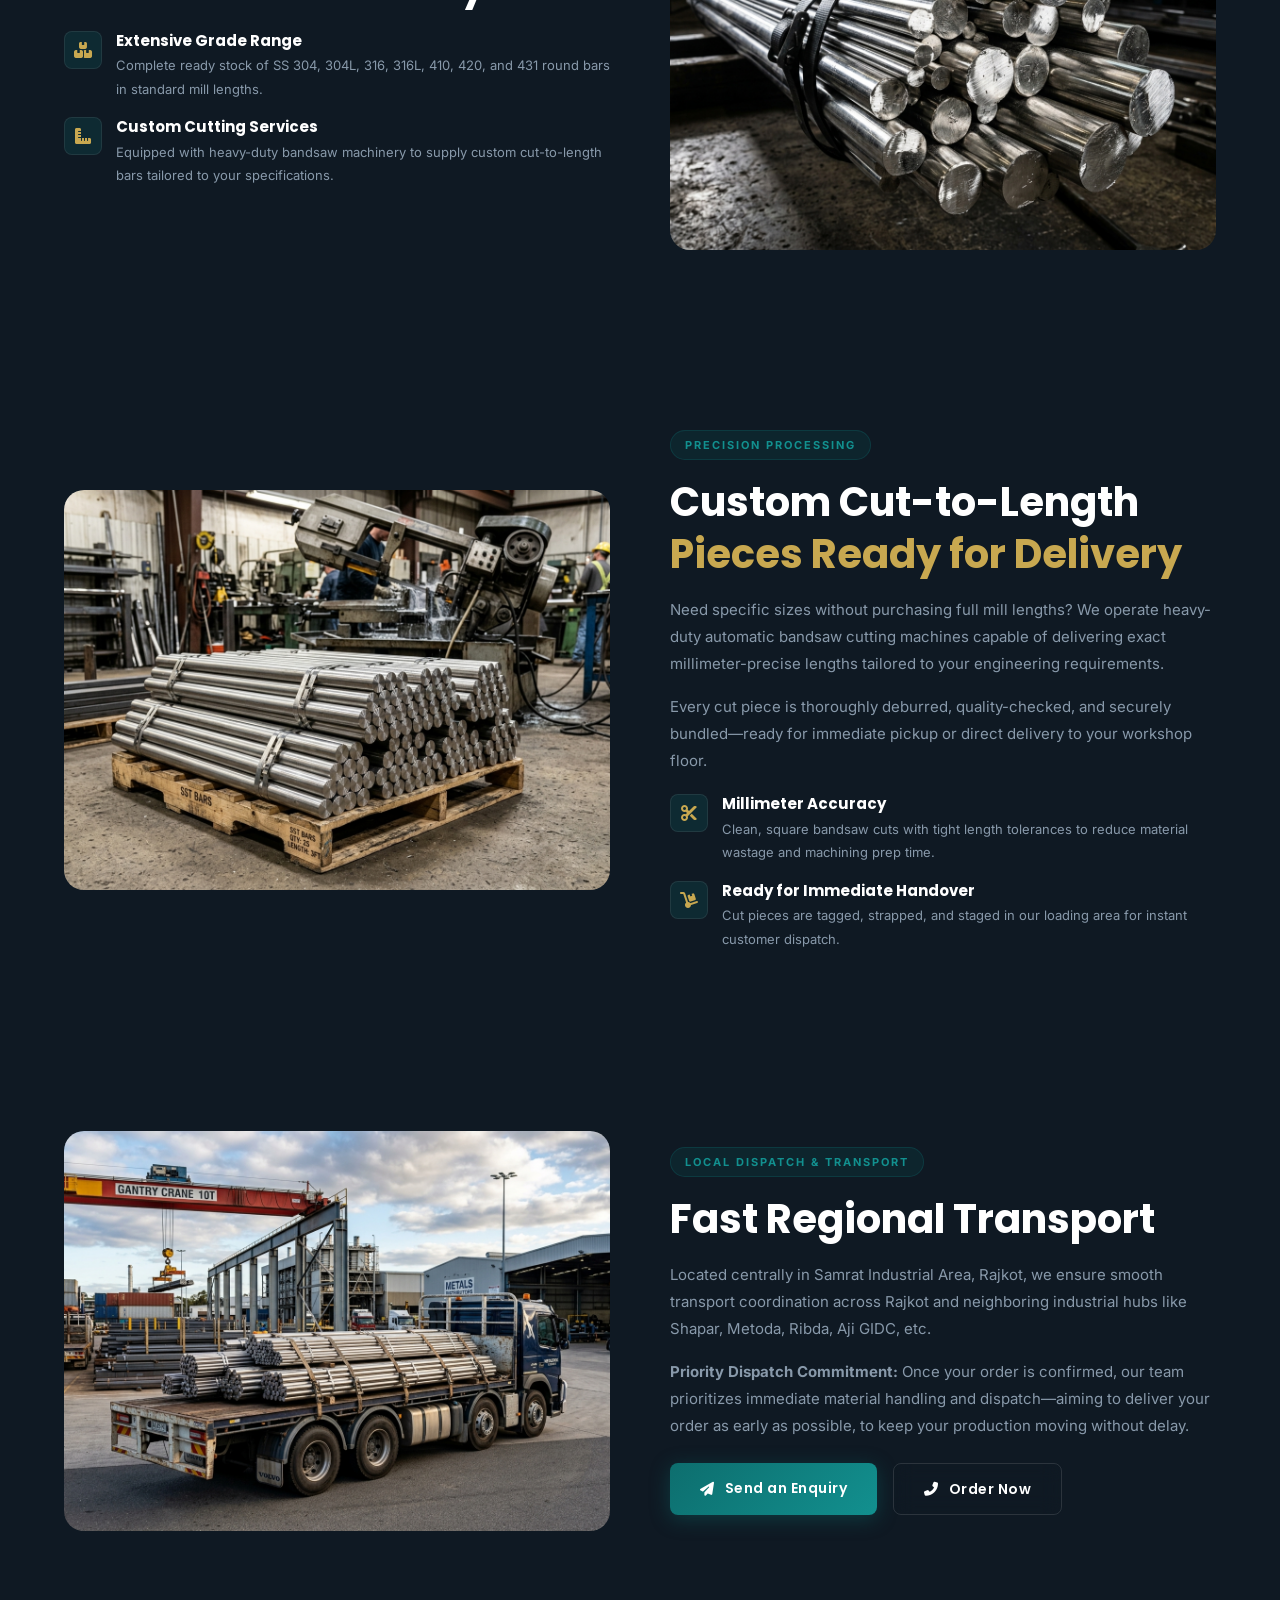
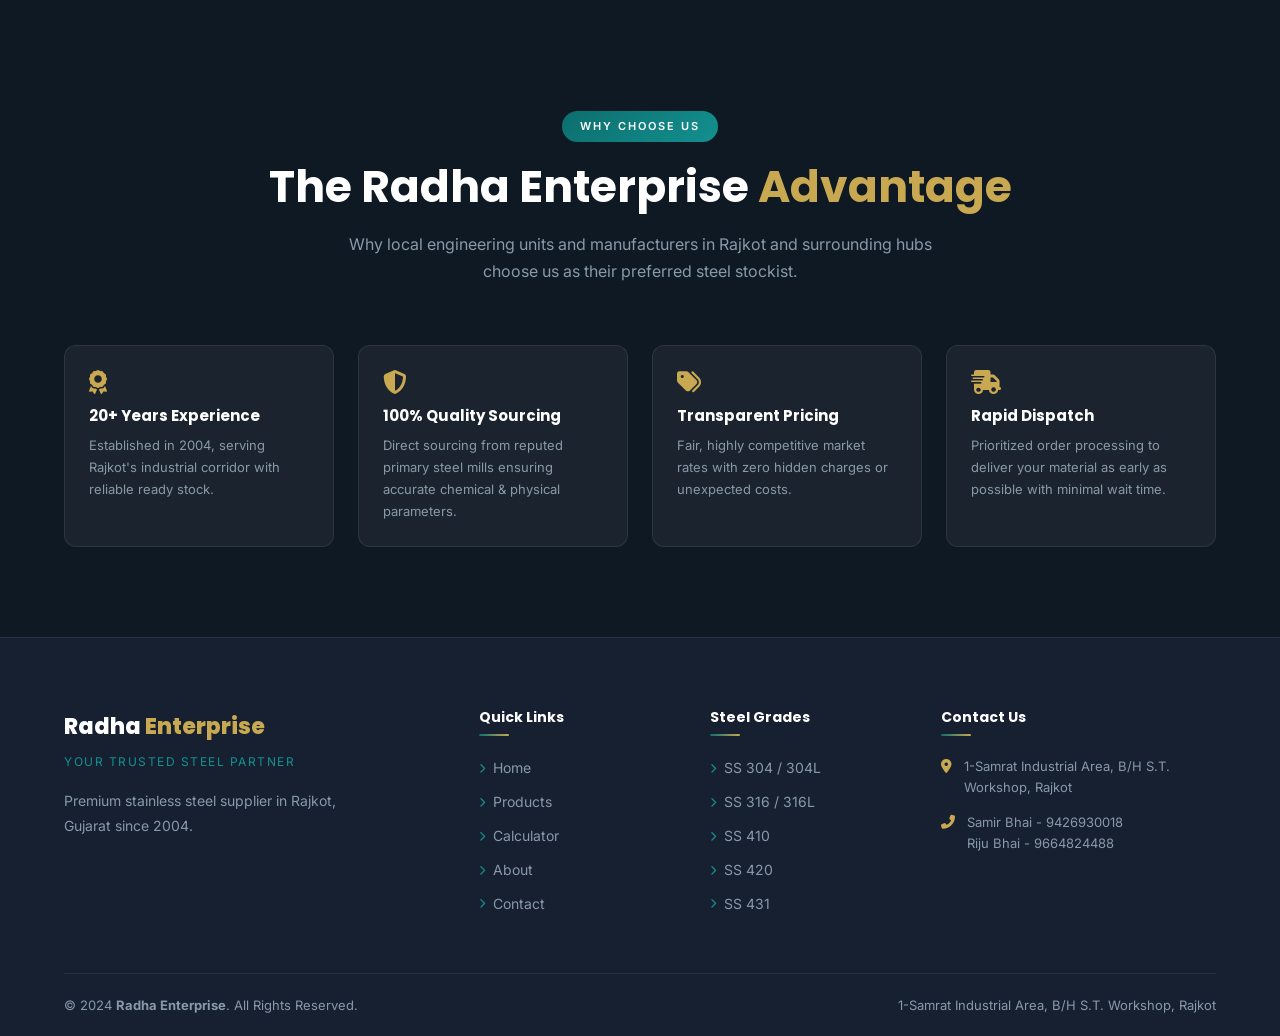
==== commit e14b9d66: "Add Precision Cutting & Custom Cut Pieces section with image to About Us page" ====
--- a/about.html
+++ b/about.html
@@ -159,8 +159,49 @@
   </div>
 </section>
 
+<!-- PRECISION CUTTING & CUSTOM PIECES SHOWCASE -->
+<section class="section">
+  <div class="container">
+    <div class="about-grid">
+      <div class="about-img animate-on-scroll">
+        <img src="images/about_cutting.jpg" alt="Custom Cut Stainless Steel Pieces Ready for Customer" />
+      </div>
+      <div class="about-text animate-on-scroll">
+        <div class="badge">Precision Processing</div>
+        <h2>Custom Cut-to-Length <span>Pieces Ready for Delivery</span></h2>
+        <p>
+          Need specific sizes without purchasing full mill lengths? We operate heavy-duty automatic bandsaw cutting machines capable of delivering exact millimeter-precise lengths tailored to your engineering requirements.
+        </p>
+        <p>
+          Every cut piece is thoroughly deburred, quality-checked, and securely bundled—ready for immediate pickup or direct delivery to your workshop floor.
+        </p>
+        <div style="display:flex; flex-direction:column; gap:16px; margin-top:20px;">
+          <div style="display:flex; gap:14px; align-items:flex-start;">
+            <div style="width:38px; height:38px; border-radius:8px; background:rgba(13,110,110,0.2); border:1px solid var(--border); display:flex; align-items:center; justify-content:center; flex-shrink:0;">
+              <i class="fas fa-cut" style="color:var(--gold);"></i>
+            </div>
+            <div>
+              <h4 style="font-size:15px; margin-bottom:4px;">Millimeter Accuracy</h4>
+              <p style="font-size:13px; color:var(--text-light); margin:0;">Clean, square bandsaw cuts with tight length tolerances to reduce material wastage and machining prep time.</p>
+            </div>
+          </div>
+          <div style="display:flex; gap:14px; align-items:flex-start;">
+            <div style="width:38px; height:38px; border-radius:8px; background:rgba(13,110,110,0.2); border:1px solid var(--border); display:flex; align-items:center; justify-content:center; flex-shrink:0;">
+              <i class="fas fa-dolly" style="color:var(--gold);"></i>
+            </div>
+            <div>
+              <h4 style="font-size:15px; margin-bottom:4px;">Ready for Immediate Handover</h4>
+              <p style="font-size:13px; color:var(--text-light); margin:0;">Cut pieces are tagged, strapped, and staged in our loading area for instant customer dispatch.</p>
+            </div>
+          </div>
+        </div>
+      </div>
+    </div>
+  </div>
+</section>
+
 <!-- EXPRESS DISPATCH & LOGISTICS SHOWCASE -->
-<section class="section">
+<section class="section bg-dark">
   <div class="container">
     <div class="about-grid">
       <div class="about-img animate-on-scroll">
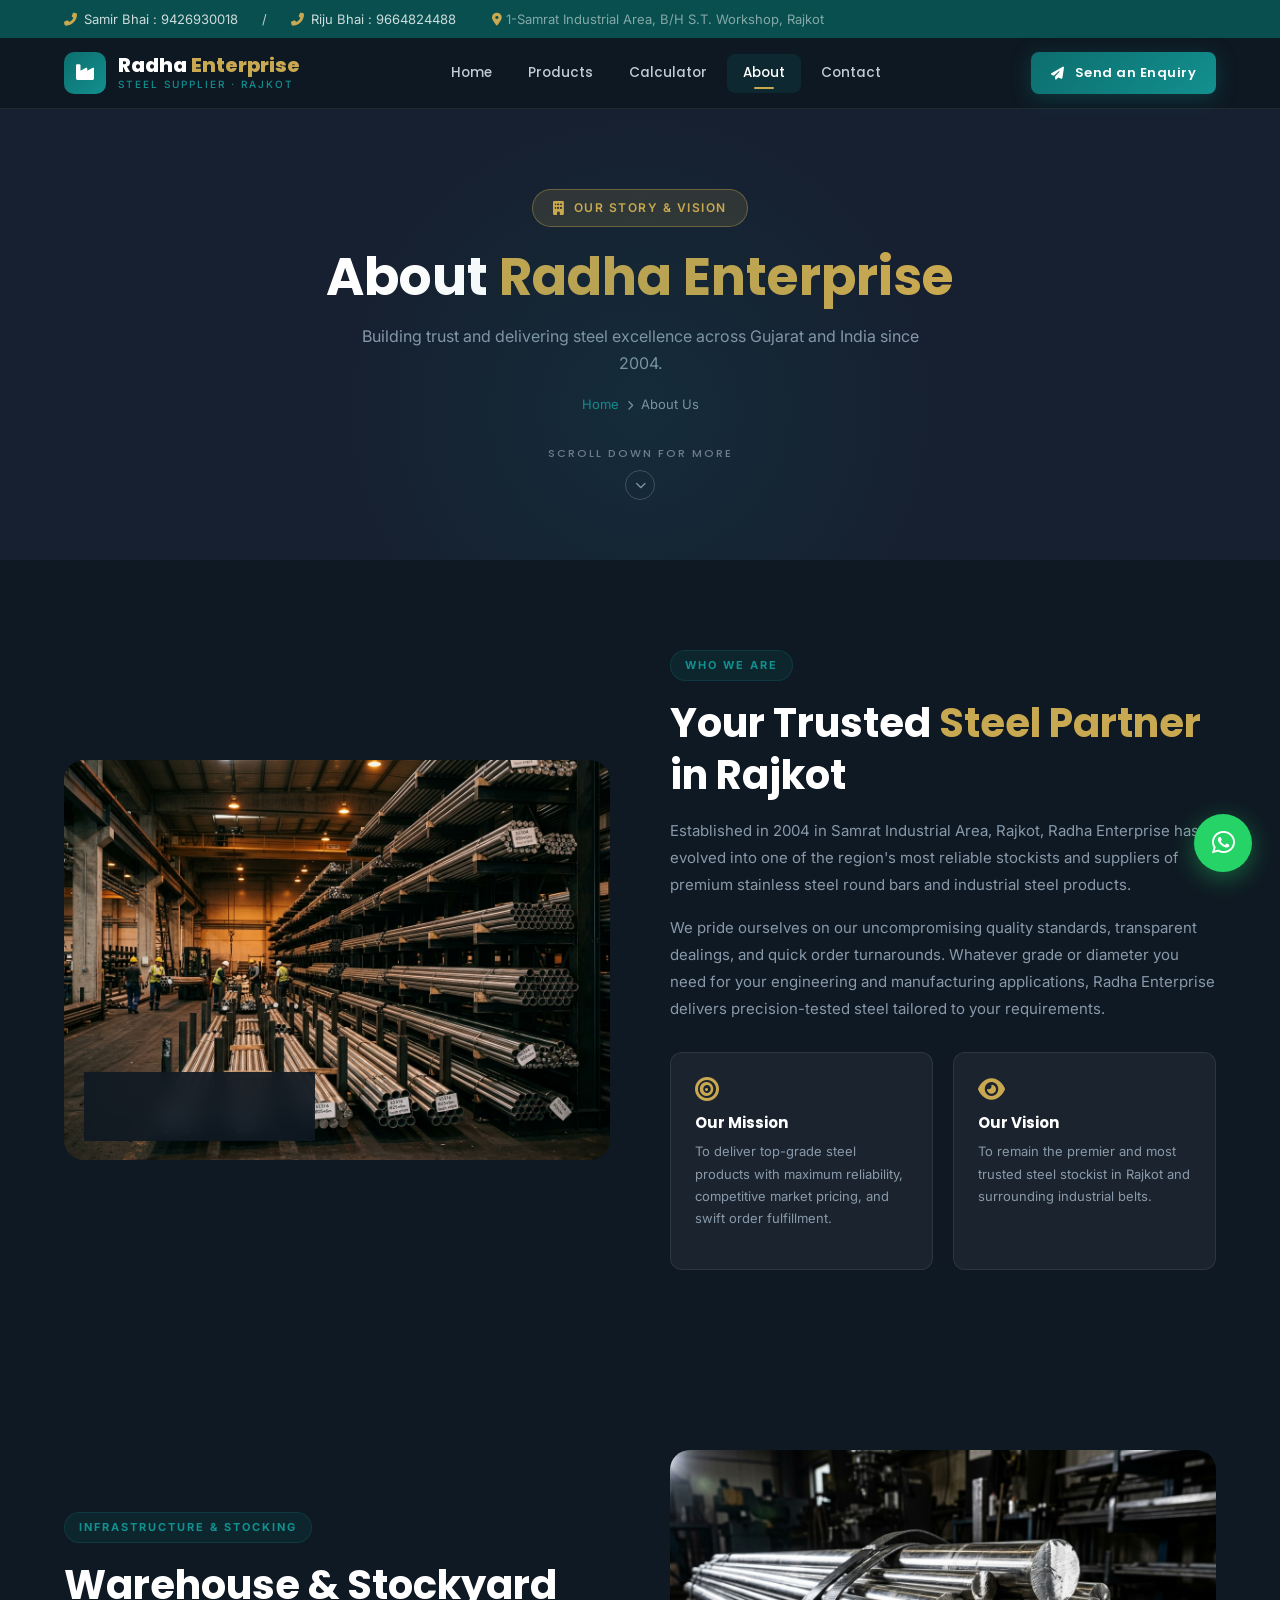
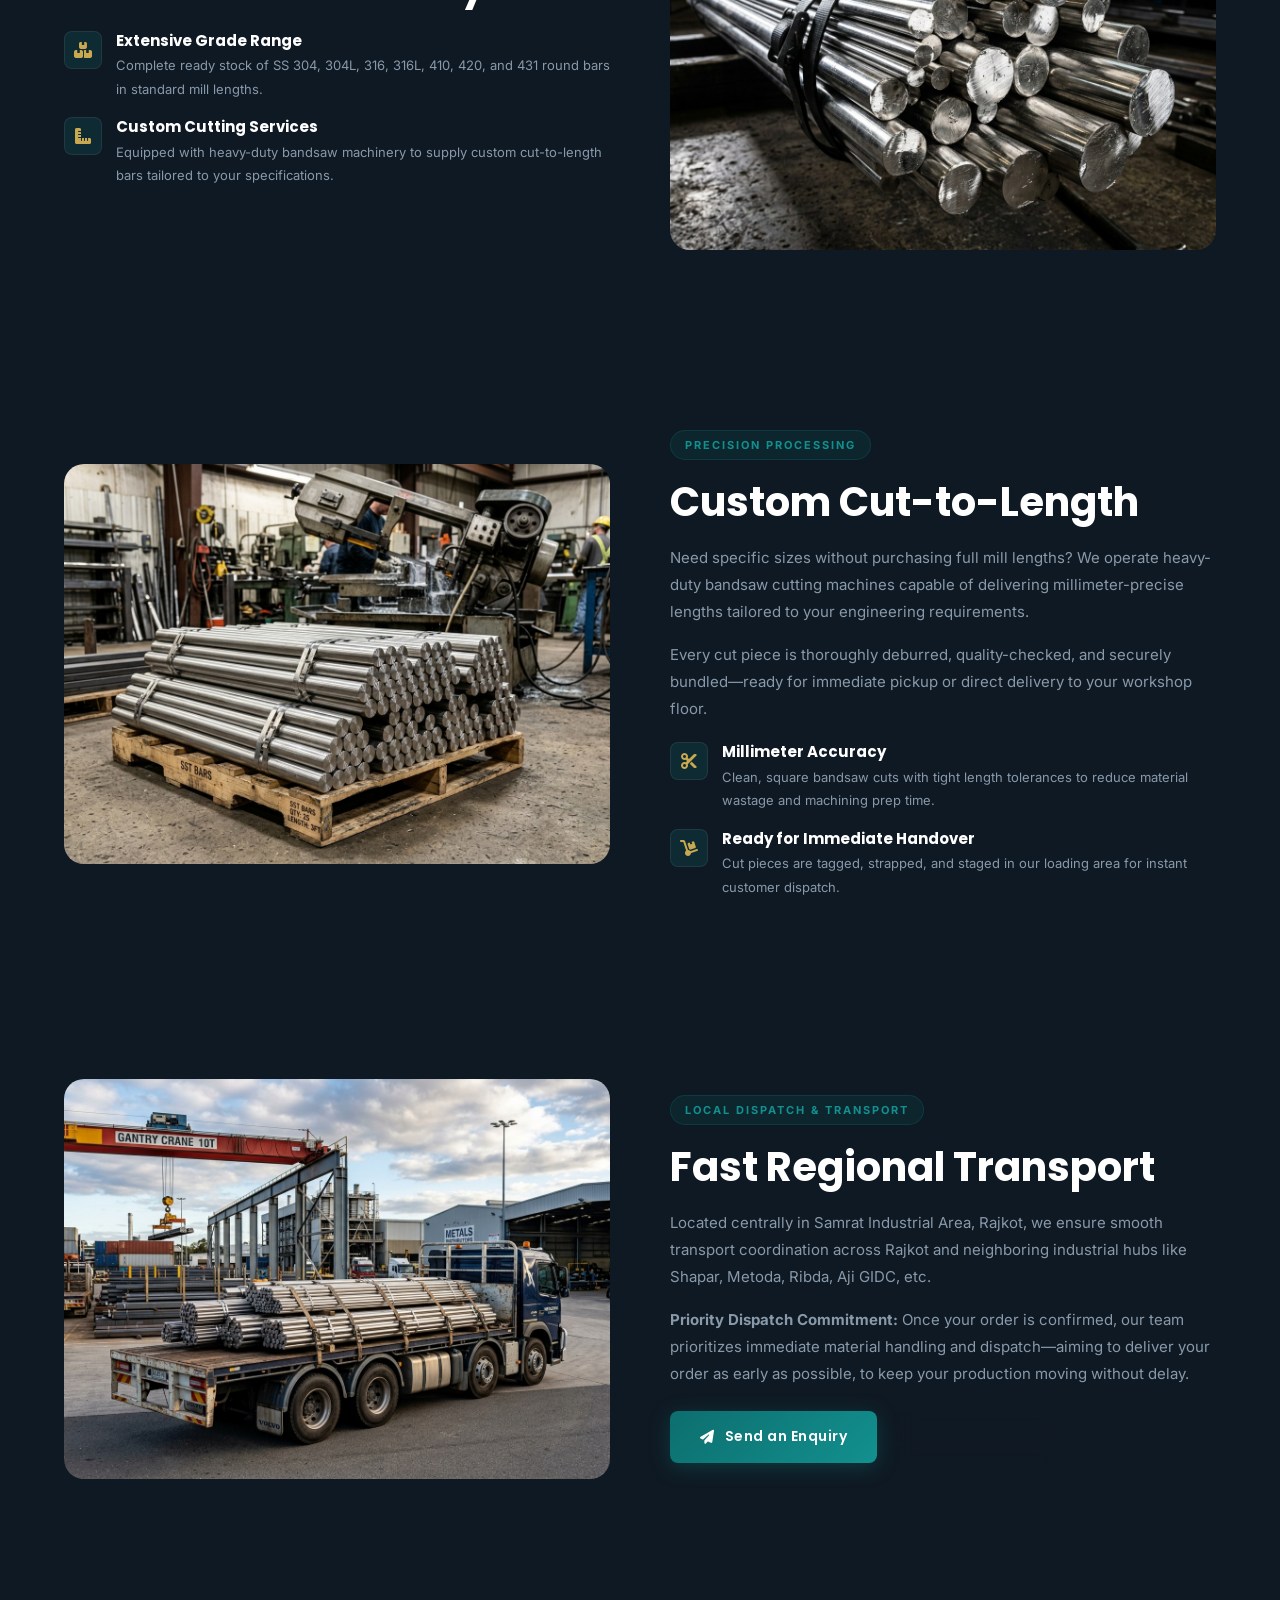
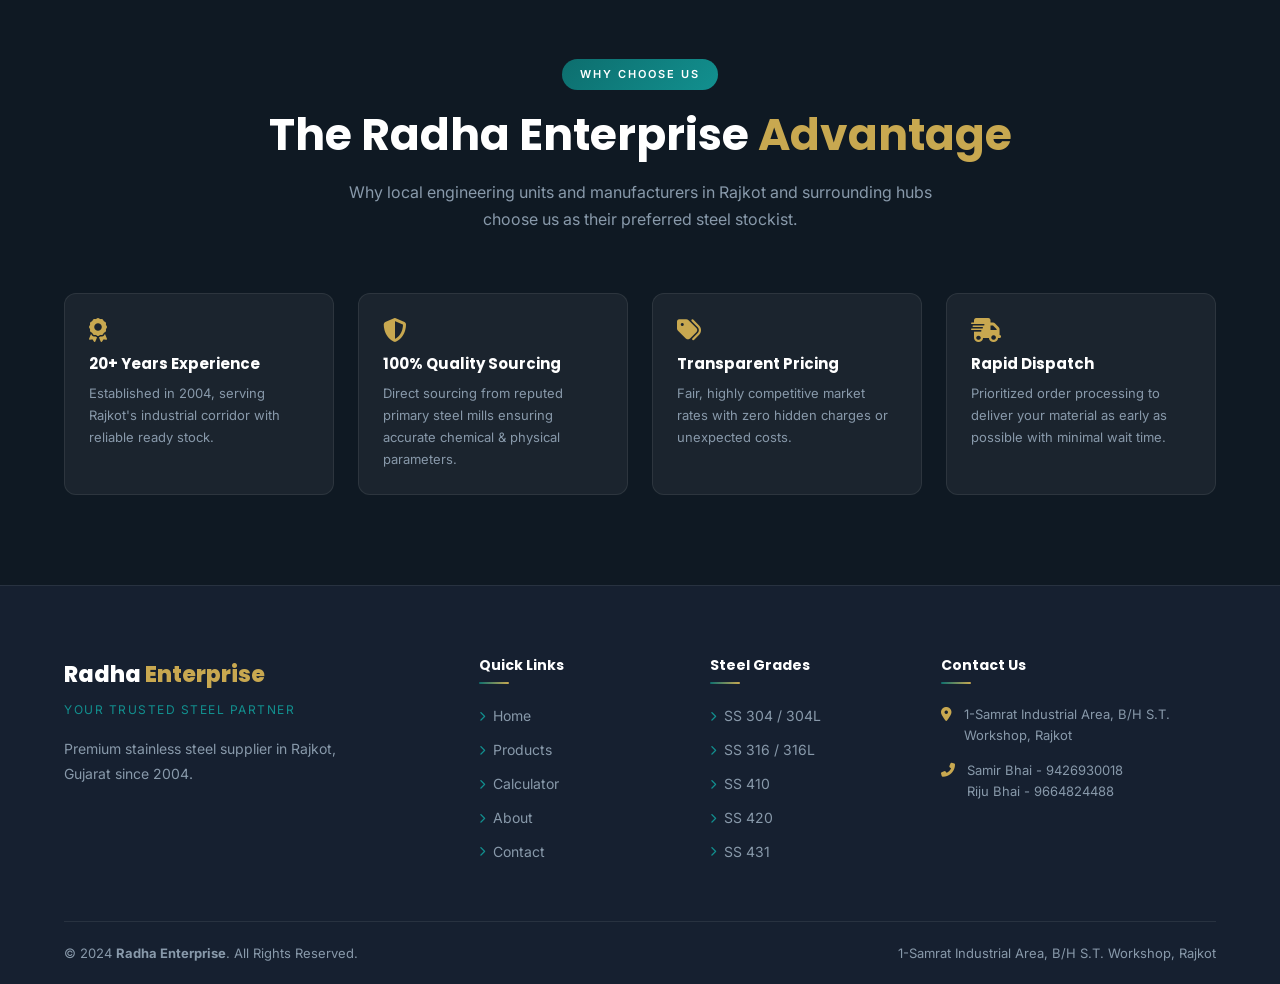
==== commit 91d9d5d9: "Update Custom Cut-to-Length heading and text in About Us page" ====
--- a/about.html
+++ b/about.html
@@ -168,9 +168,9 @@
       </div>
       <div class="about-text animate-on-scroll">
         <div class="badge">Precision Processing</div>
-        <h2>Custom Cut-to-Length <span>Pieces Ready for Delivery</span></h2>
-        <p>
-          Need specific sizes without purchasing full mill lengths? We operate heavy-duty automatic bandsaw cutting machines capable of delivering exact millimeter-precise lengths tailored to your engineering requirements.
+        <h2>Custom Cut-to-Length</h2>
+        <p>
+          Need specific sizes without purchasing full mill lengths? We operate heavy-duty bandsaw cutting machines capable of delivering millimeter-precise lengths tailored to your engineering requirements.
         </p>
         <p>
           Every cut piece is thoroughly deburred, quality-checked, and securely bundled—ready for immediate pickup or direct delivery to your workshop floor.
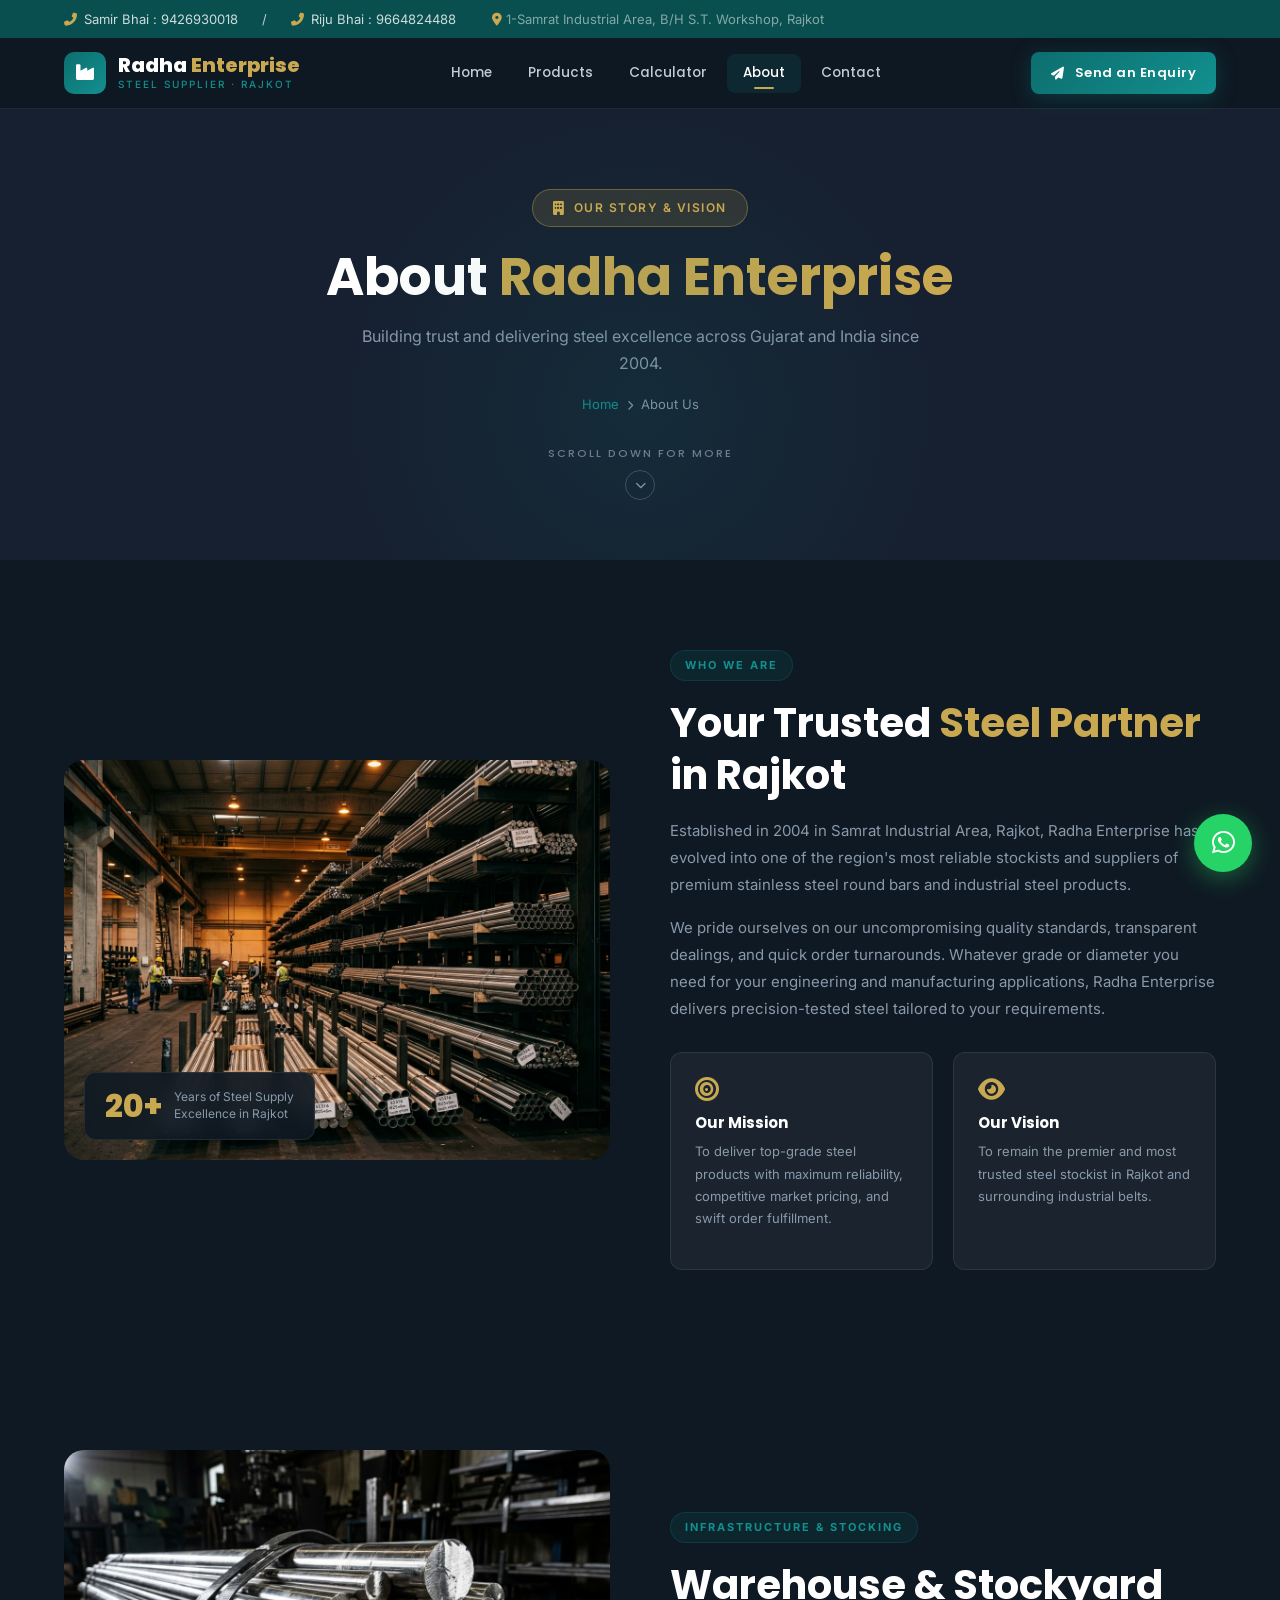
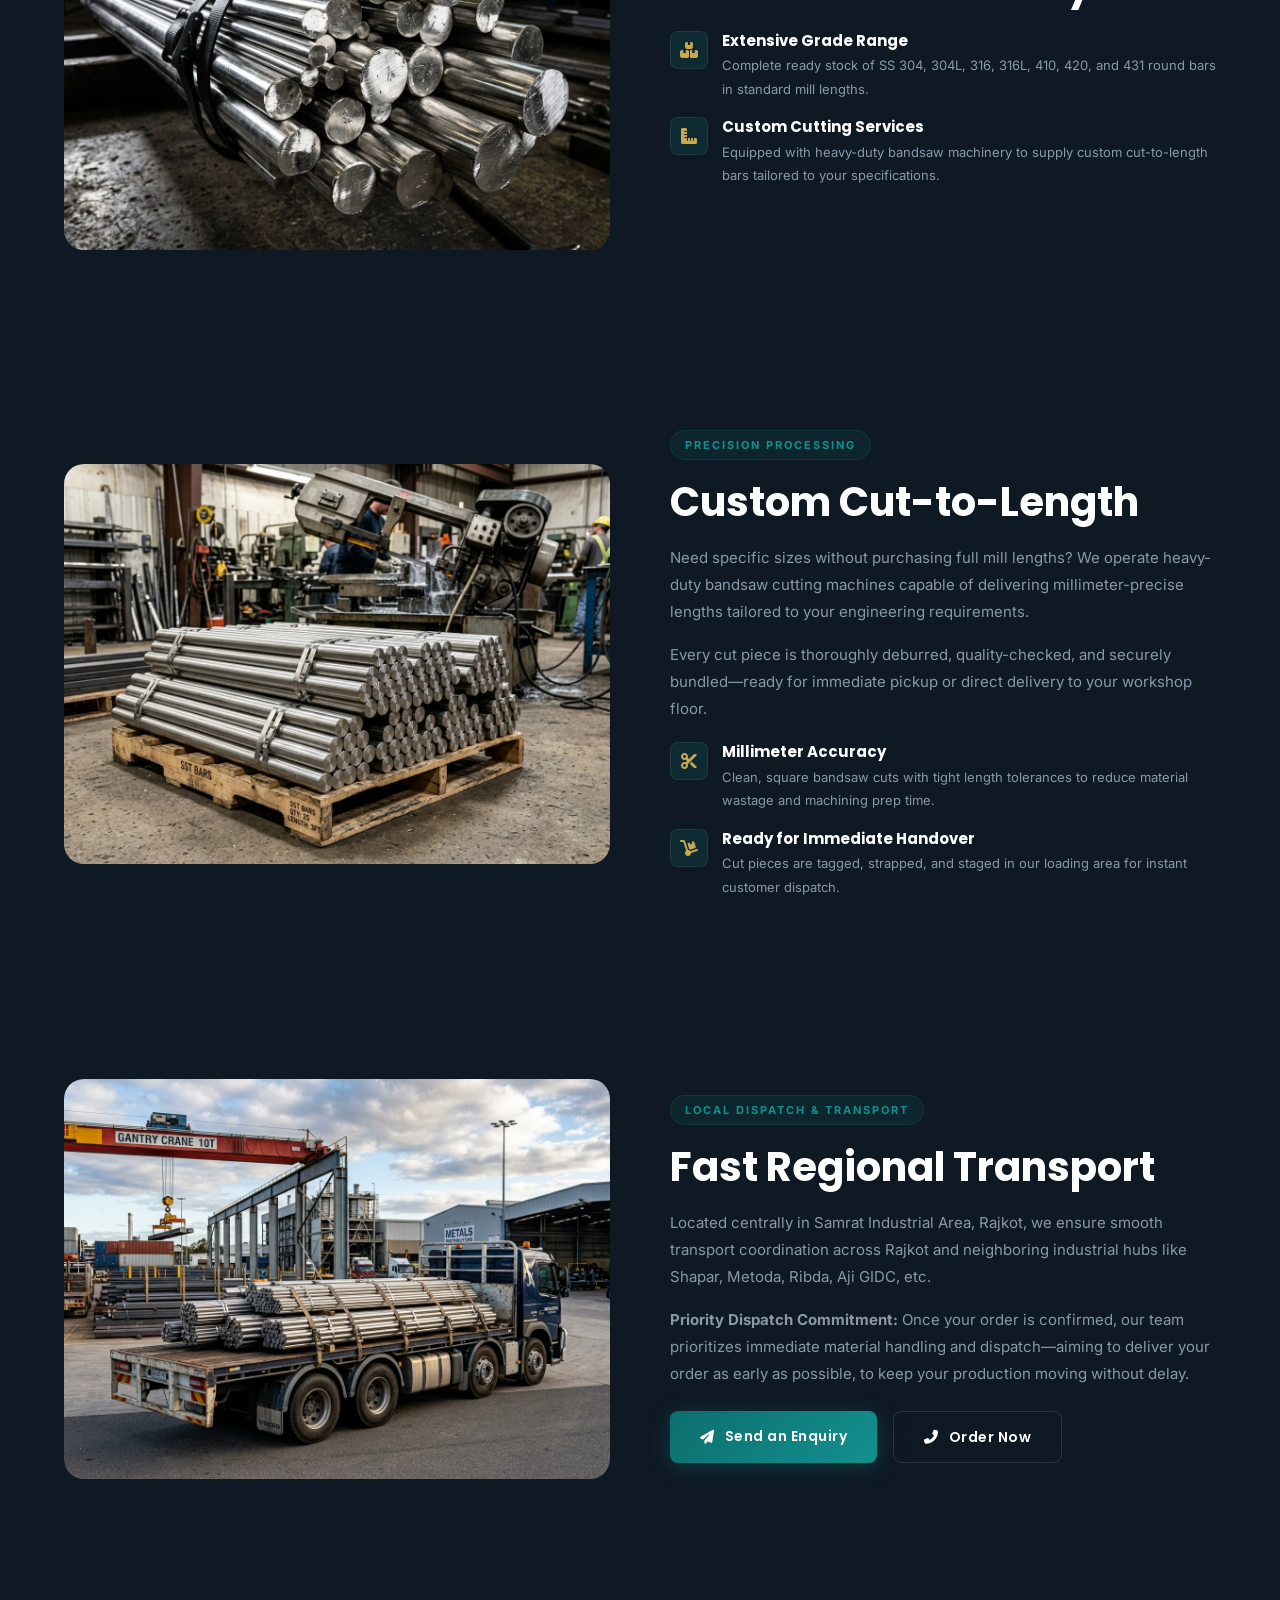
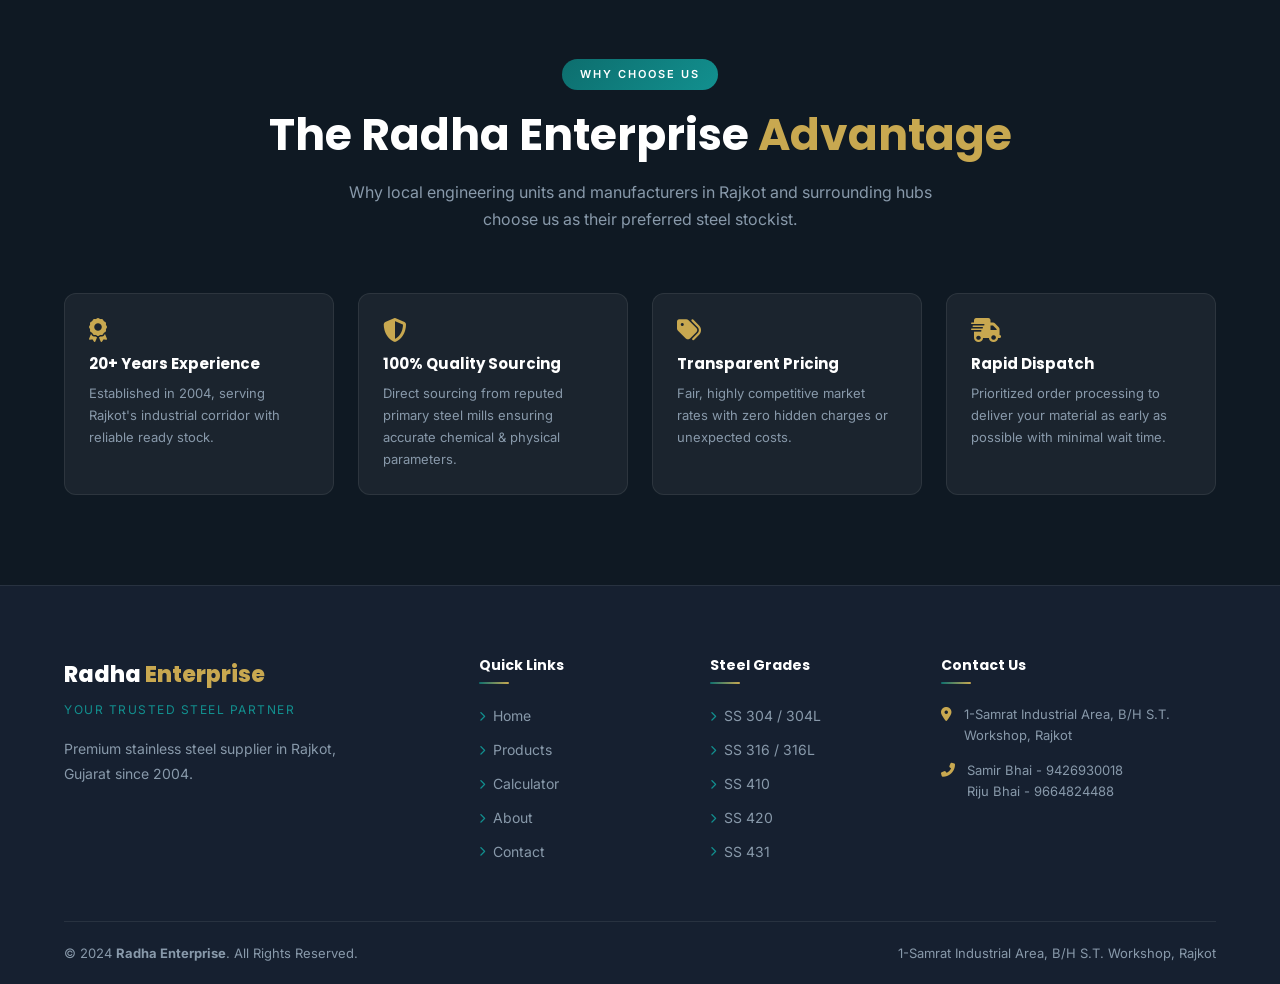
==== commit 06325172: "Position image on left and text on right for Warehouse & Stockyard section in About Us page" ====
--- a/about.html
+++ b/about.html
@@ -128,6 +128,9 @@
 <section class="section bg-dark">
   <div class="container">
     <div class="about-grid">
+      <div class="about-img animate-on-scroll">
+        <img src="images/about_products.jpg" alt="Stainless Steel Round Bars Stock" />
+      </div>
       <div class="about-text animate-on-scroll">
         <div class="badge">Infrastructure & Stocking</div>
         <h2>Warehouse & Stockyard</h2>
@@ -151,9 +154,6 @@
             </div>
           </div>
         </div>
-      </div>
-      <div class="about-img animate-on-scroll">
-        <img src="images/about_products.jpg" alt="Stainless Steel Round Bars Stock" />
       </div>
     </div>
   </div>
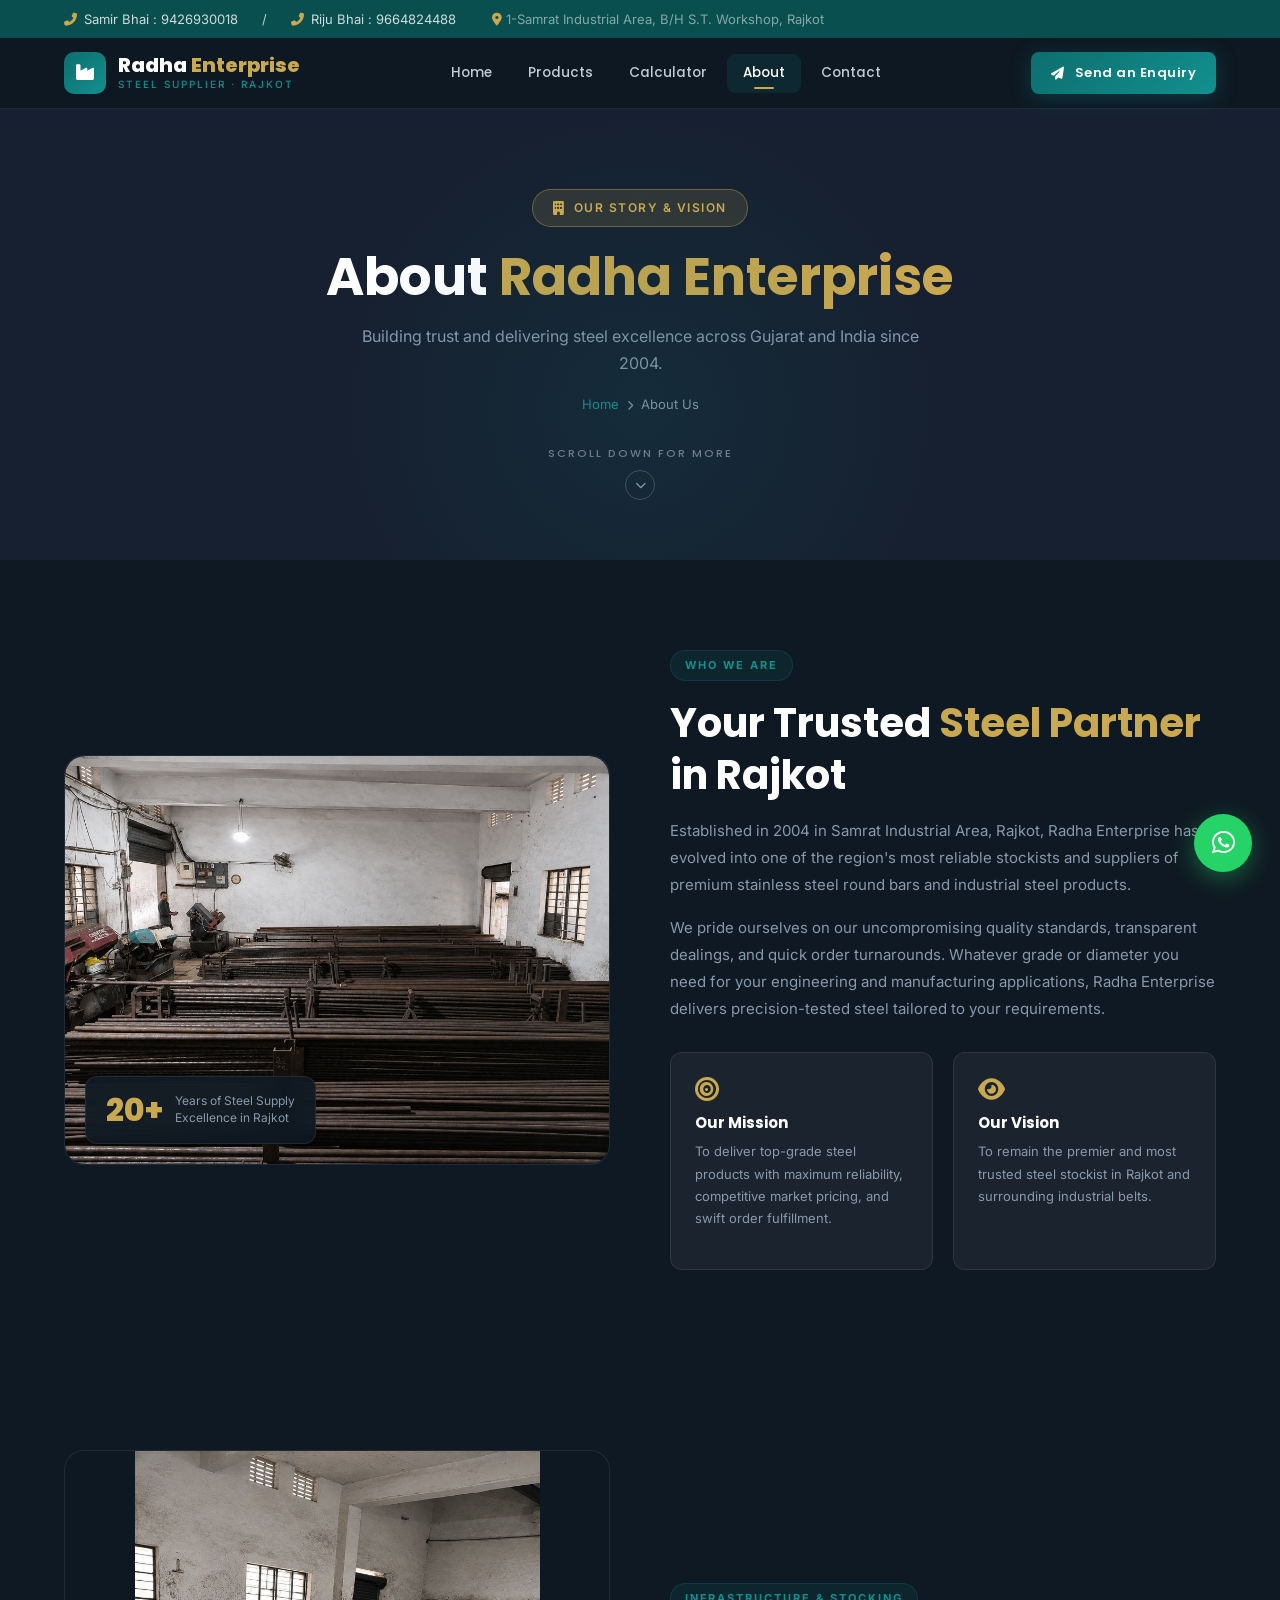
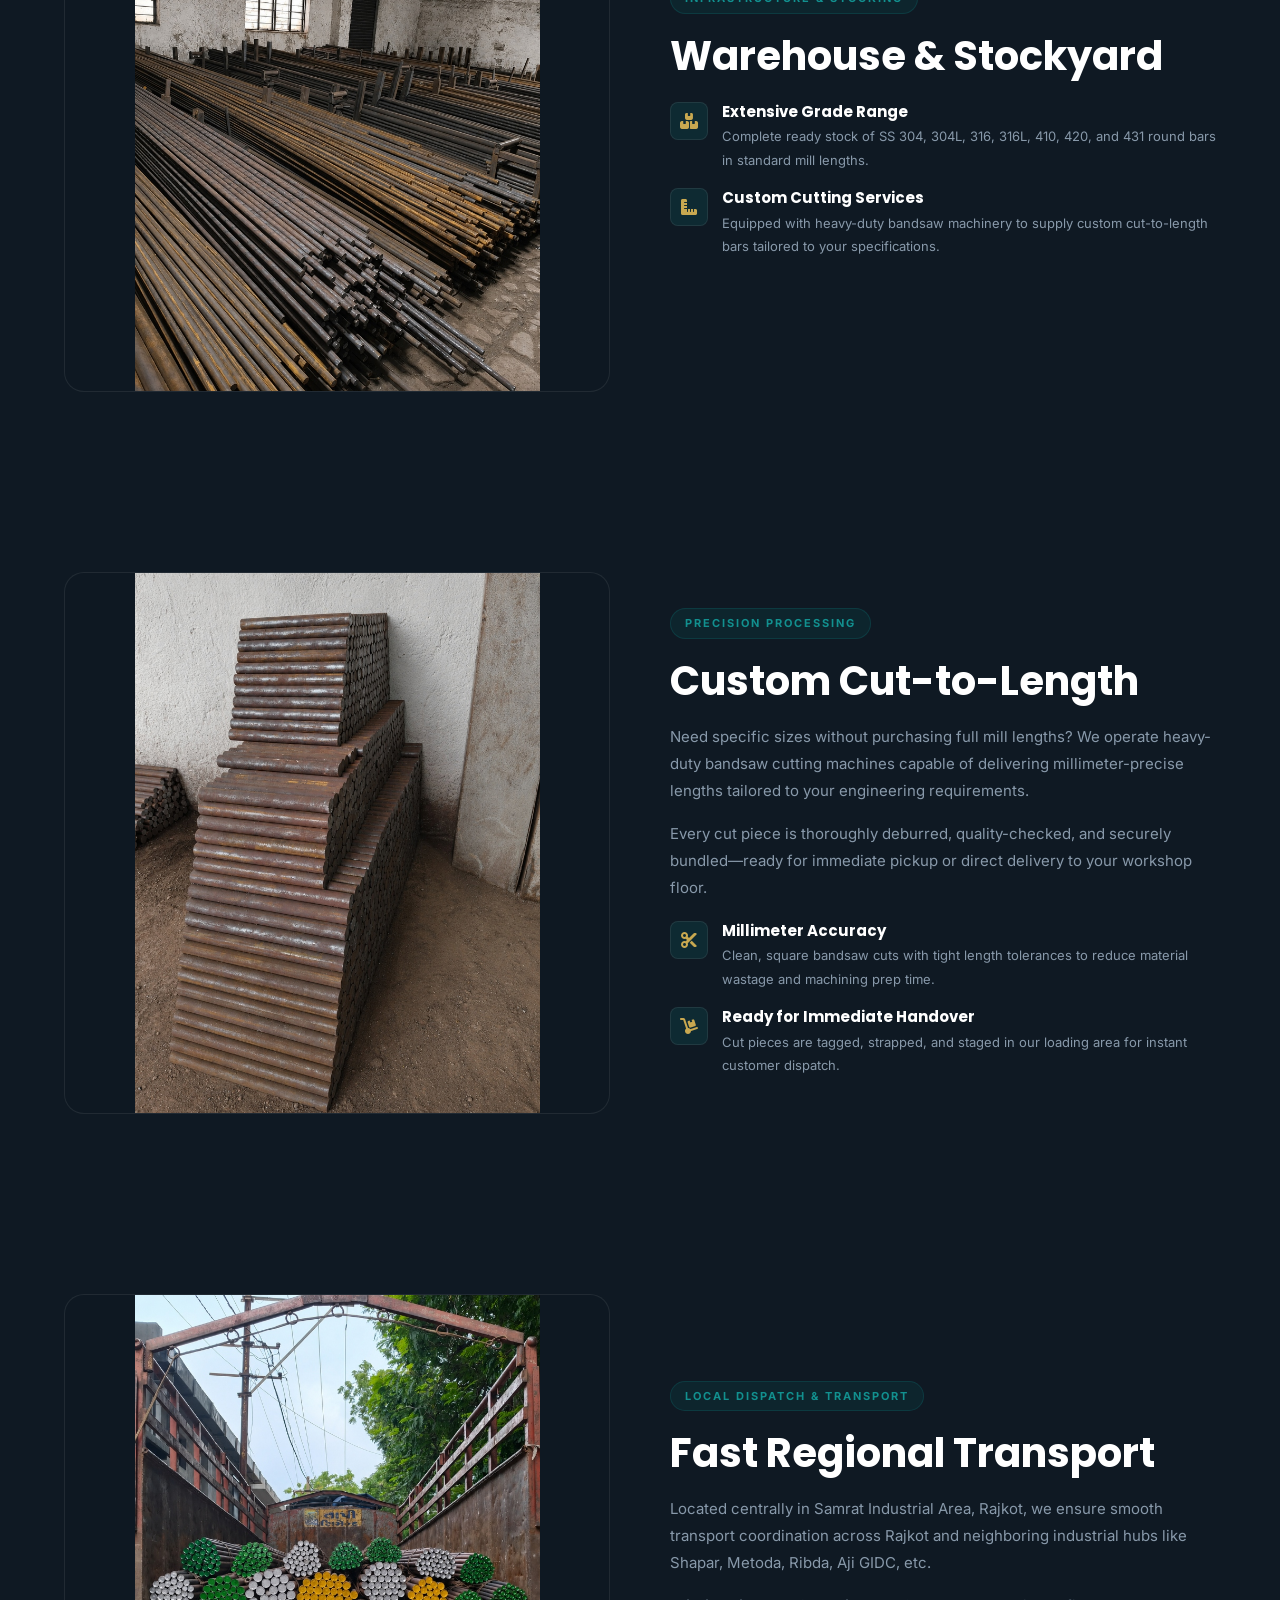
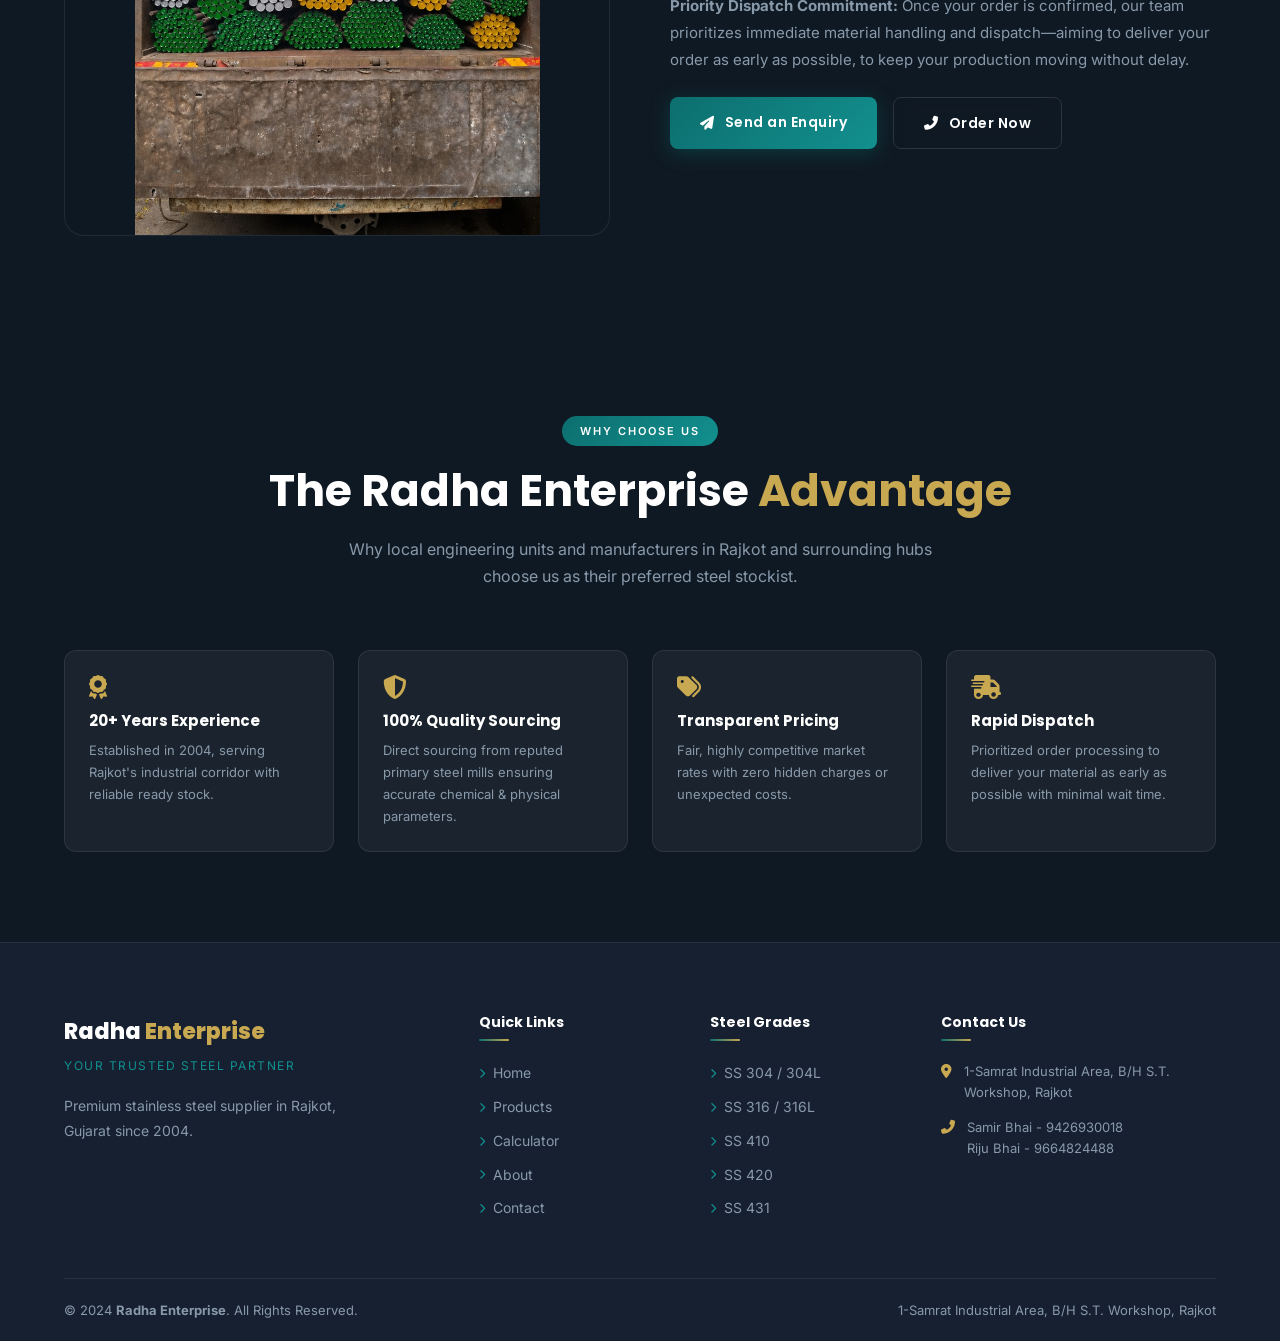
==== commit b14bf325: "Fix Custom Cut-to-Length image cropping to display full uncropped image, disable pinch zoom via view" ====
--- a/about.html
+++ b/about.html
@@ -2,7 +2,7 @@
 <html lang="en">
 <head>
   <meta charset="UTF-8" />
-  <meta name="viewport" content="width=device-width, initial-scale=1.0" />
+  <meta name="viewport" content="width=device-width, initial-scale=1.0, maximum-scale=1.0, user-scalable=no" />
   <meta name="description" content="Learn about Radha Enterprise – leading stainless steel supplier in Rajkot, Gujarat. Our story, mission, team, and commitment to quality." />
   <title>About Us | Radha Enterprise – Steel Supplier Rajkot</title>
   <link rel="icon" href="images/favicon.png" type="image/png" />
--- a/css/style.css
+++ b/css/style.css
@@ -53,7 +53,14 @@
 }
 
 a { text-decoration: none; color: inherit; }
-img { max-width: 100%; display: block; }
+img {
+  max-width: 100%;
+  display: block;
+  user-select: none;
+  -webkit-user-select: none;
+  -webkit-user-drag: none;
+  touch-action: manipulation;
+}
 ul { list-style: none; }
 button { cursor: pointer; border: none; outline: none; }
 input, select, textarea { outline: none; font-family: 'Inter', sans-serif; }
@@ -1416,8 +1423,23 @@
 /* ─────────────────────────────────────────────────────────── */
 .about-intro { background: var(--dark); }
 .about-grid { display: grid; grid-template-columns: 1fr 1fr; gap: 60px; align-items: center; }
-.about-img { border-radius: var(--radius-lg); overflow: hidden; position: relative; }
-.about-img img { width: 100%; height: 400px; object-fit: cover; }
+.about-img {
+  border-radius: var(--radius-lg);
+  overflow: hidden;
+  position: relative;
+  background: rgba(15, 25, 35, 0.7);
+  border: 1px solid var(--border);
+  display: flex;
+  align-items: center;
+  justify-content: center;
+}
+.about-img img {
+  width: 100%;
+  height: auto;
+  max-height: 540px;
+  object-fit: contain;
+  border-radius: var(--radius-lg);
+}
 .about-img-overlay {
   position: absolute;
   bottom: 20px; left: 20px;
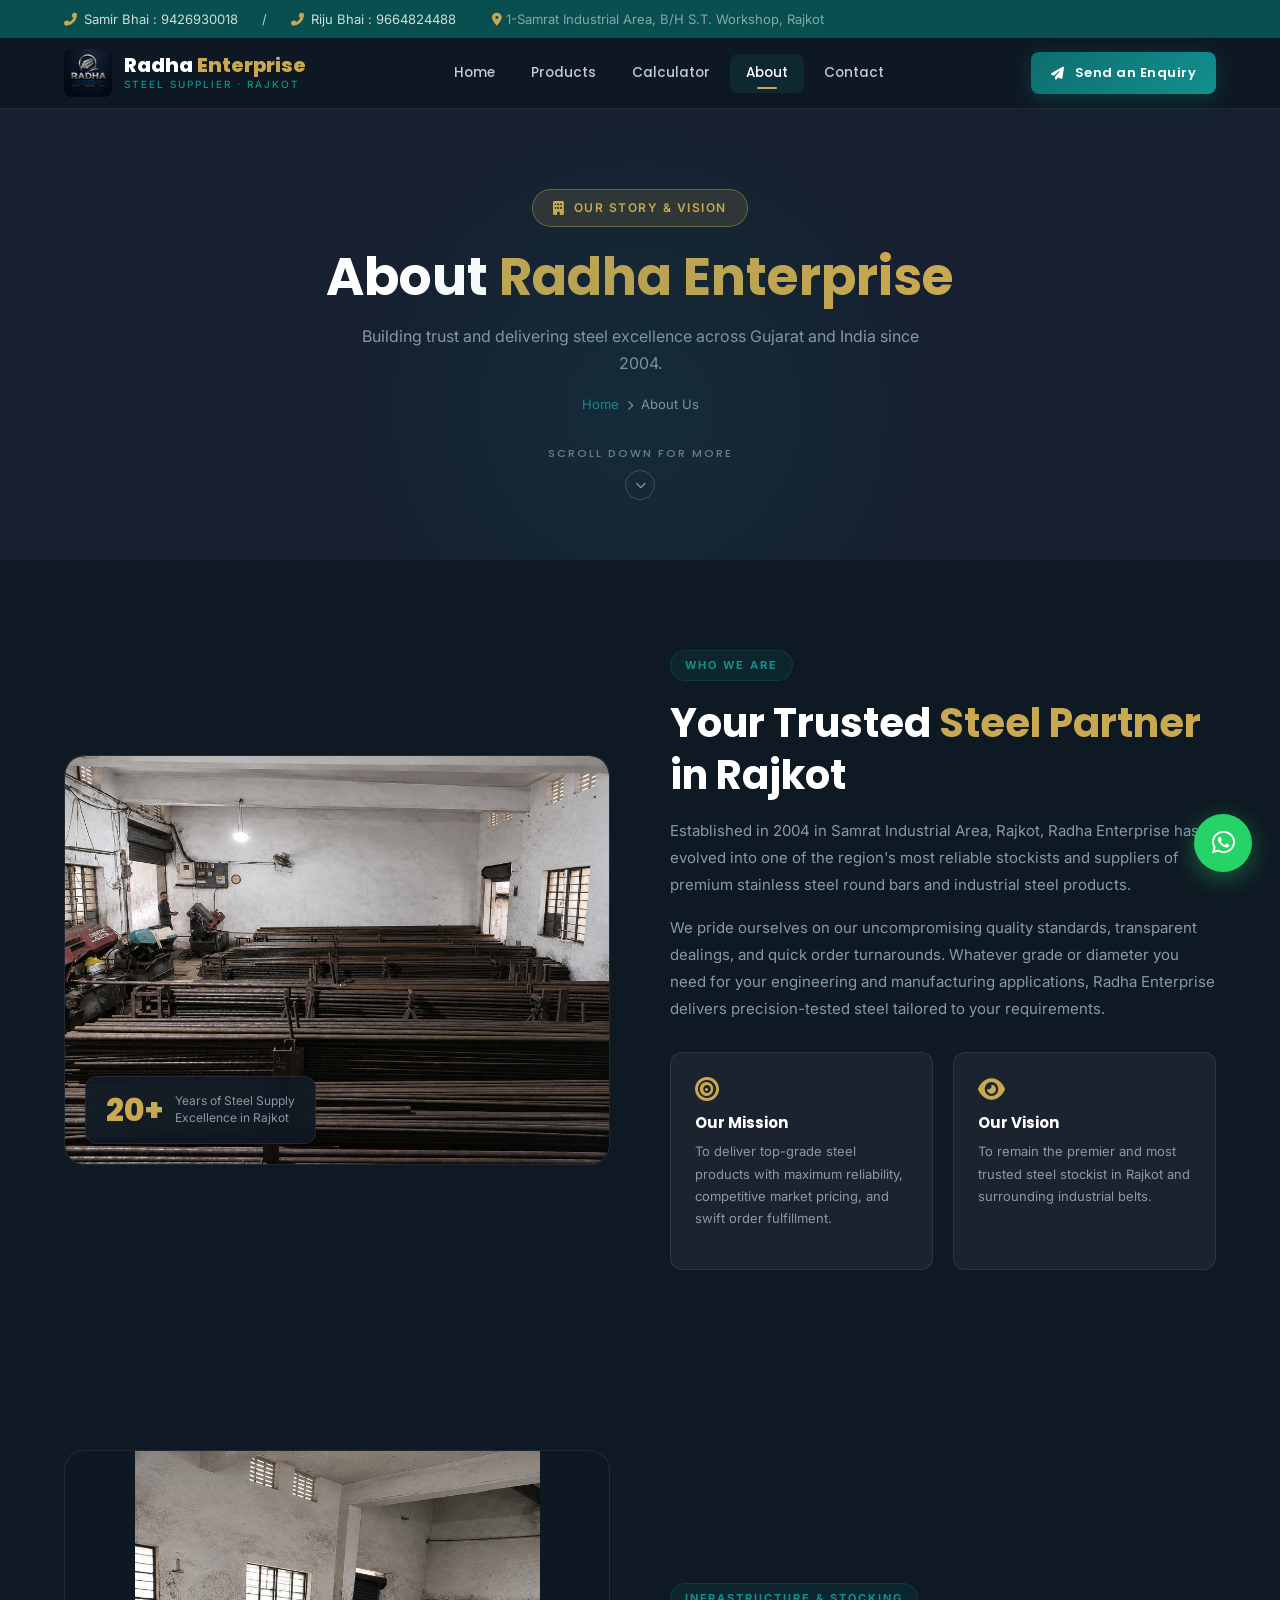
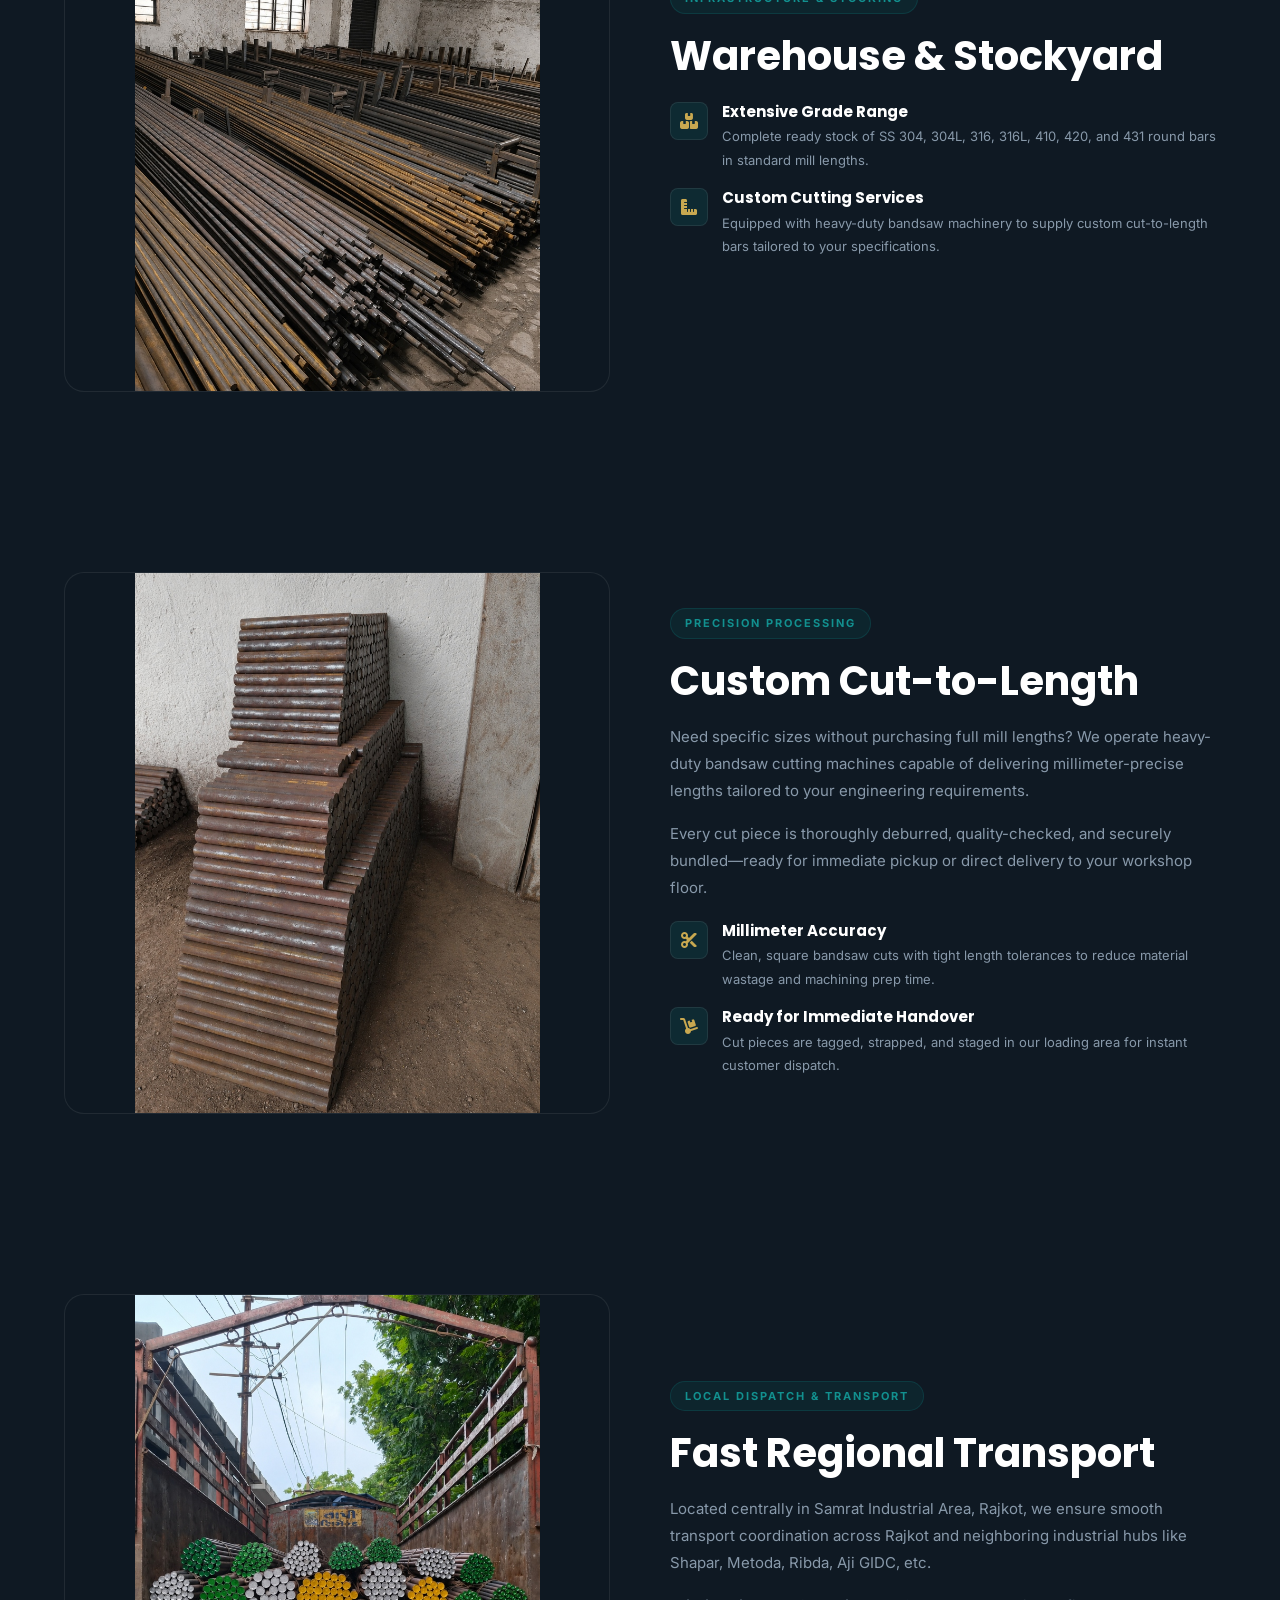
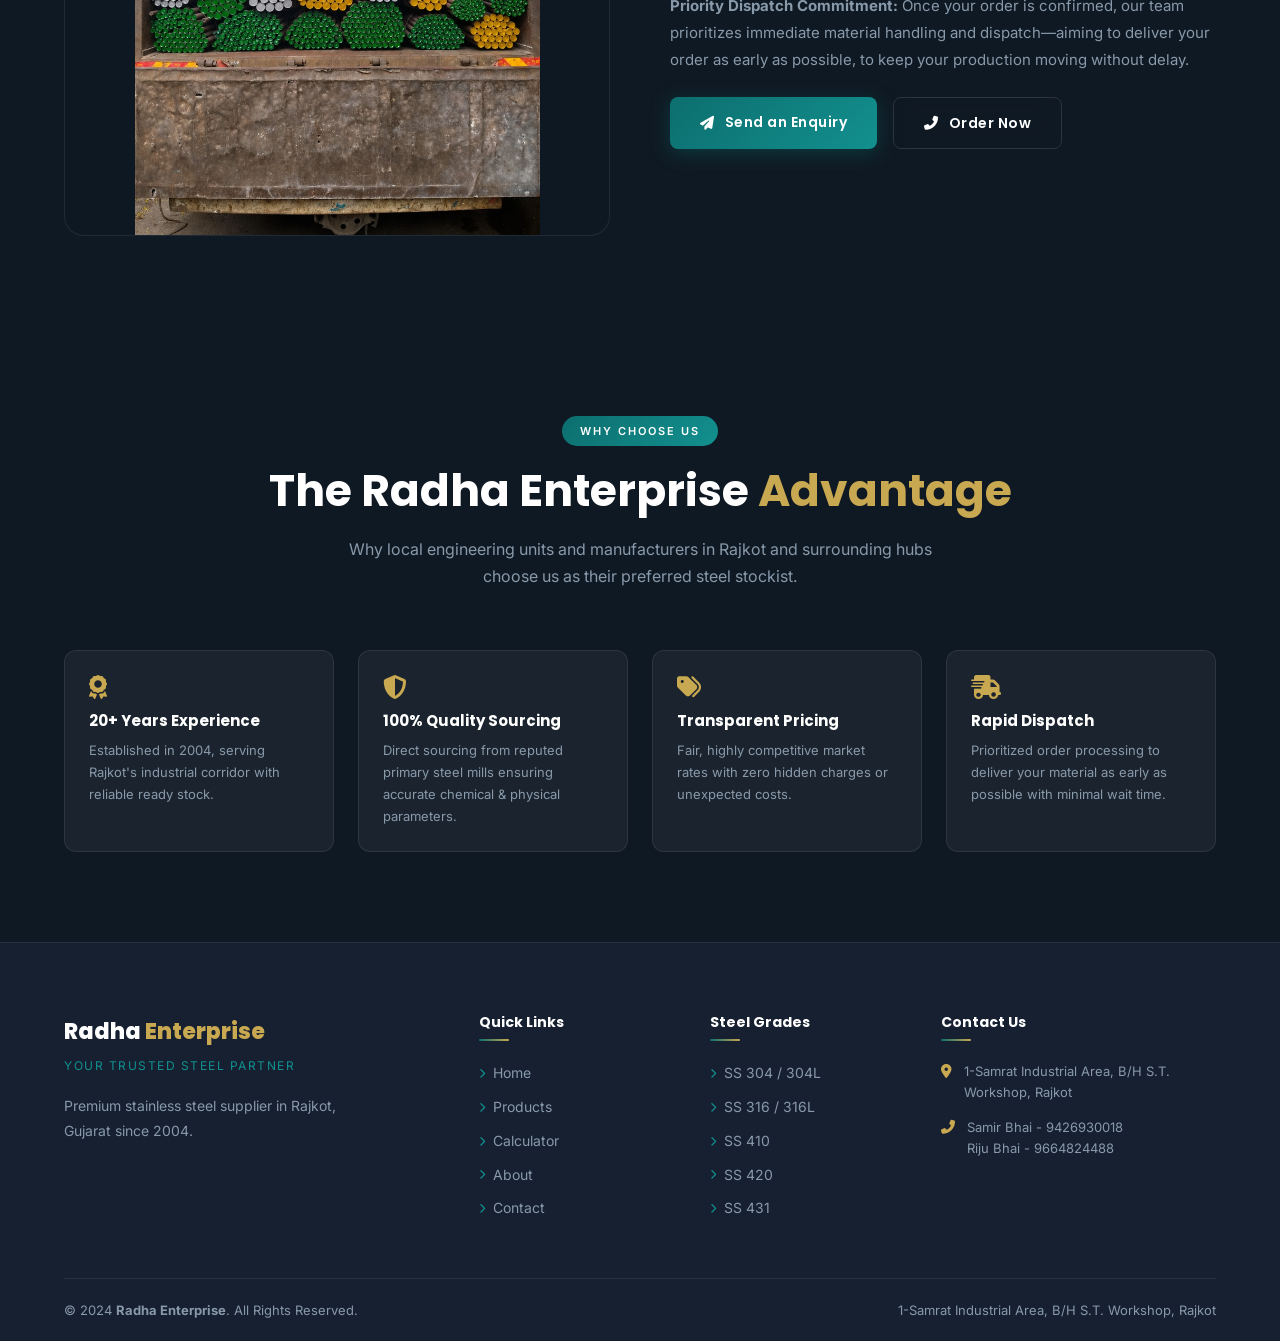
==== commit 587083b3: "Add company logo to navbar across all pages" ====
--- a/about.html
+++ b/about.html
@@ -33,7 +33,7 @@
   <div class="container">
     <div class="nav-inner">
       <a href="index.html" class="nav-logo">
-        <div class="nav-logo-icon"><i class="fas fa-industry"></i></div>
+        <img src="images/logo.jpg" alt="Radha Enterprise Logo" class="nav-logo-img">
         <div><div class="nav-logo-text">Radha <span>Enterprise</span></div><div class="nav-logo-sub">Steel Supplier · Rajkot</div></div>
       </a>
       <div class="nav-links">
--- a/css/style.css
+++ b/css/style.css
@@ -310,16 +310,12 @@
   font-weight: 500;
   text-transform: uppercase;
 }
-.nav-logo-icon {
-  width: 42px;
-  height: 42px;
-  background: linear-gradient(135deg, var(--primary), var(--primary-light));
-  border-radius: 10px;
-  display: flex;
-  align-items: center;
-  justify-content: center;
-  font-size: 18px;
-  color: var(--white);
+.nav-logo-img {
+  width: 48px;
+  height: 48px;
+  border-radius: 8px;
+  object-fit: contain;
+  flex-shrink: 0;
 }
 .nav-links {
   display: flex;
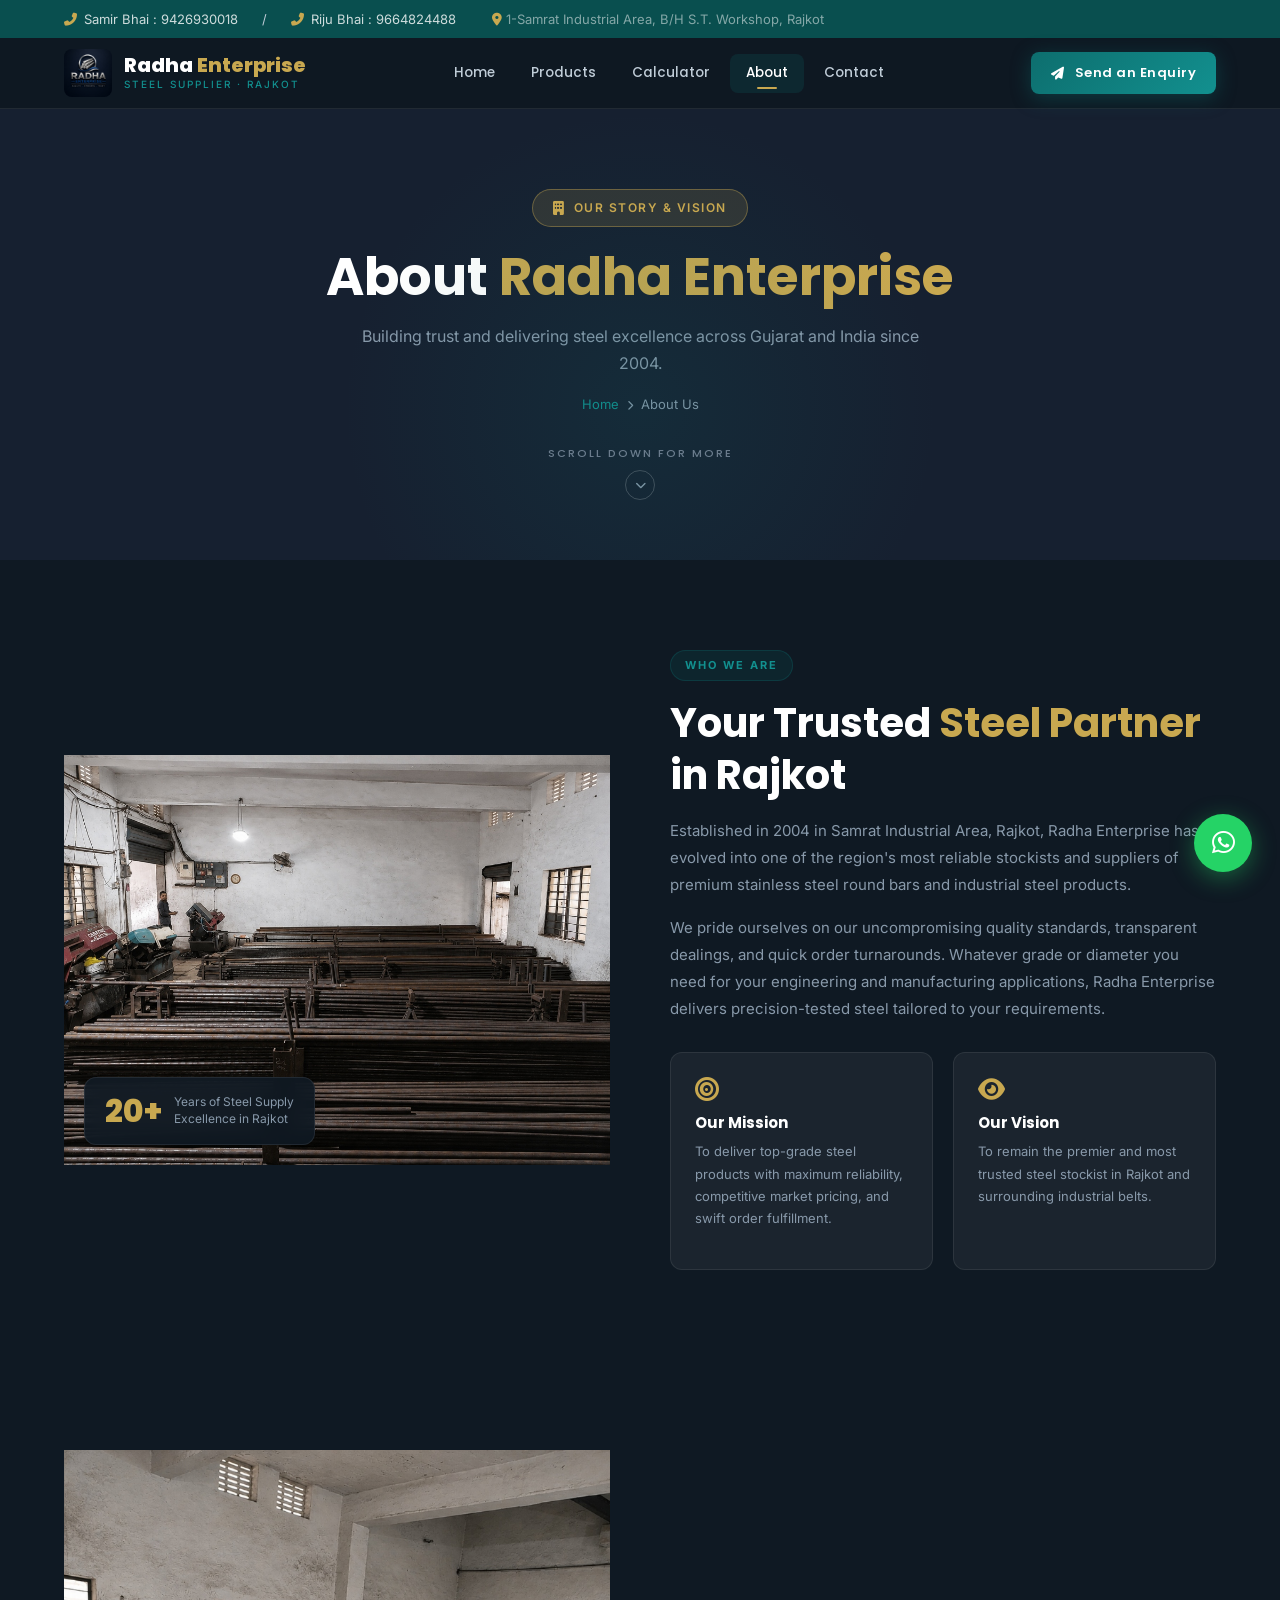
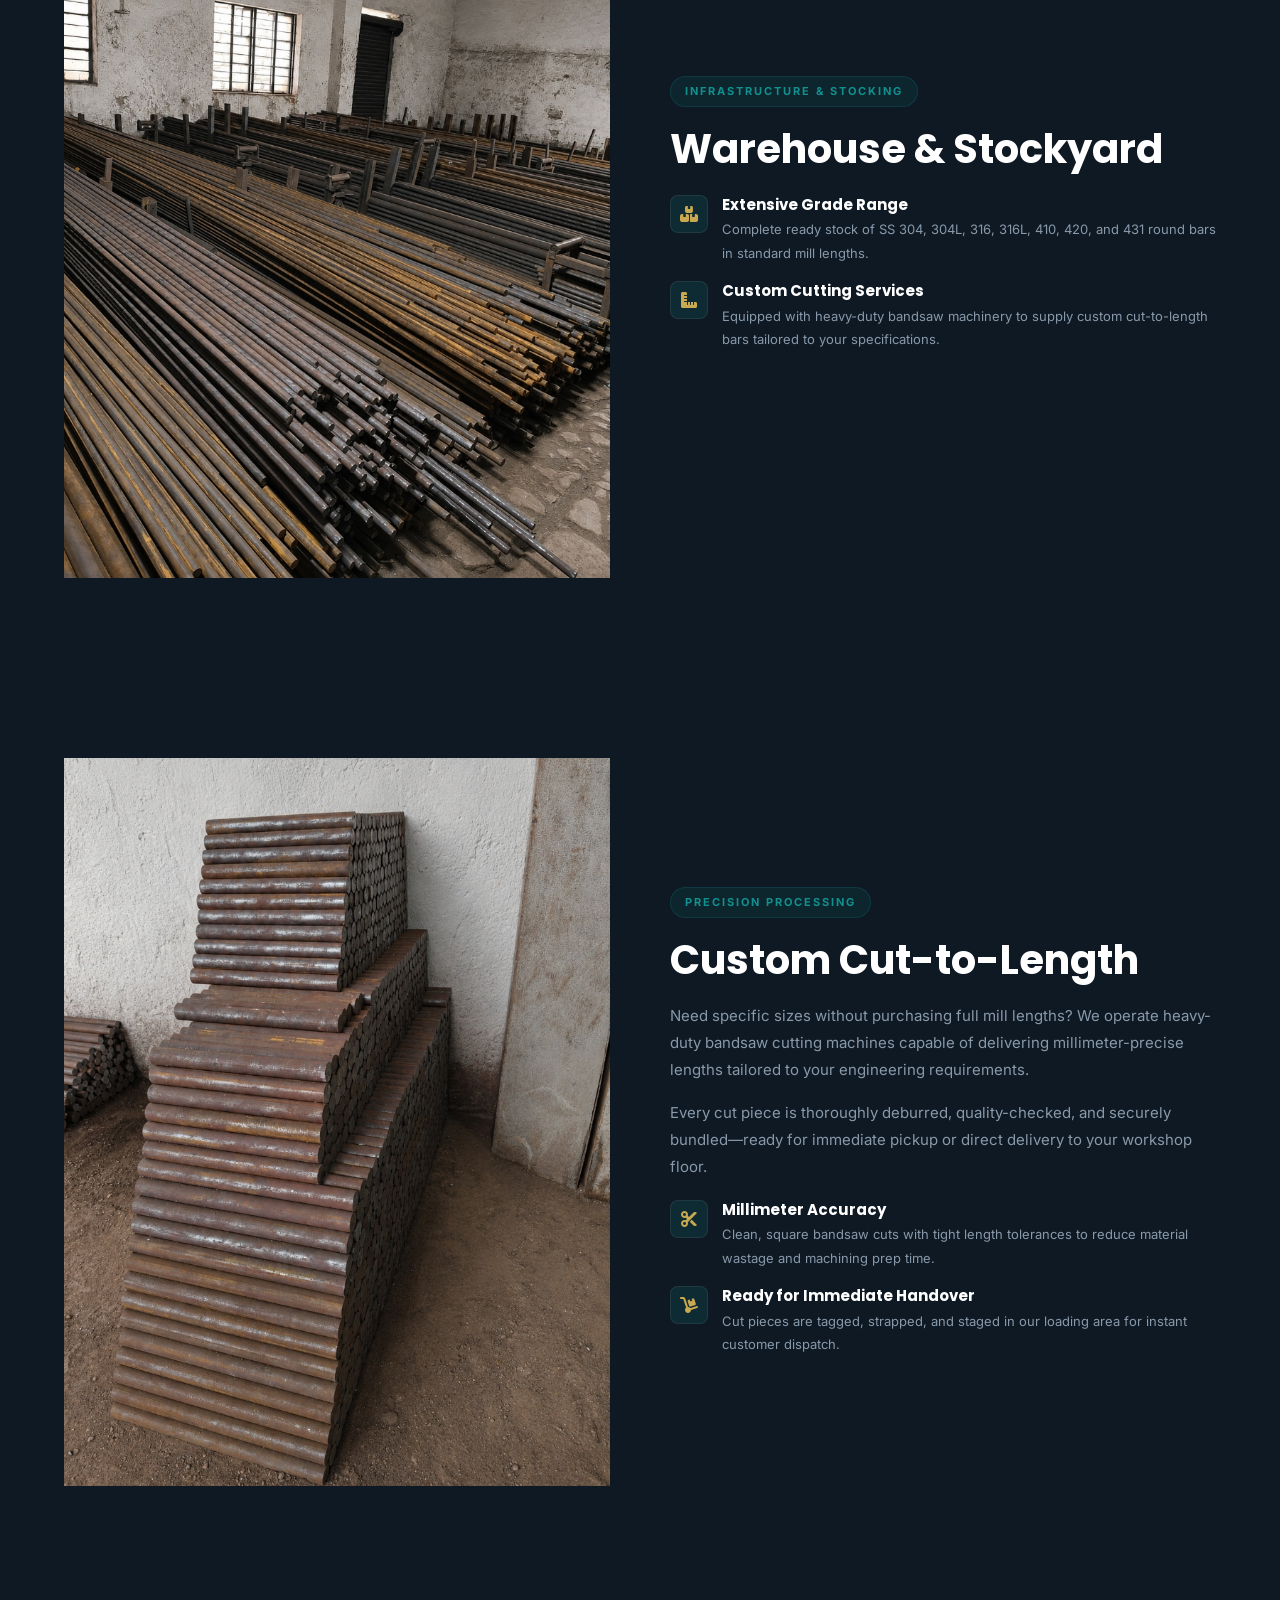
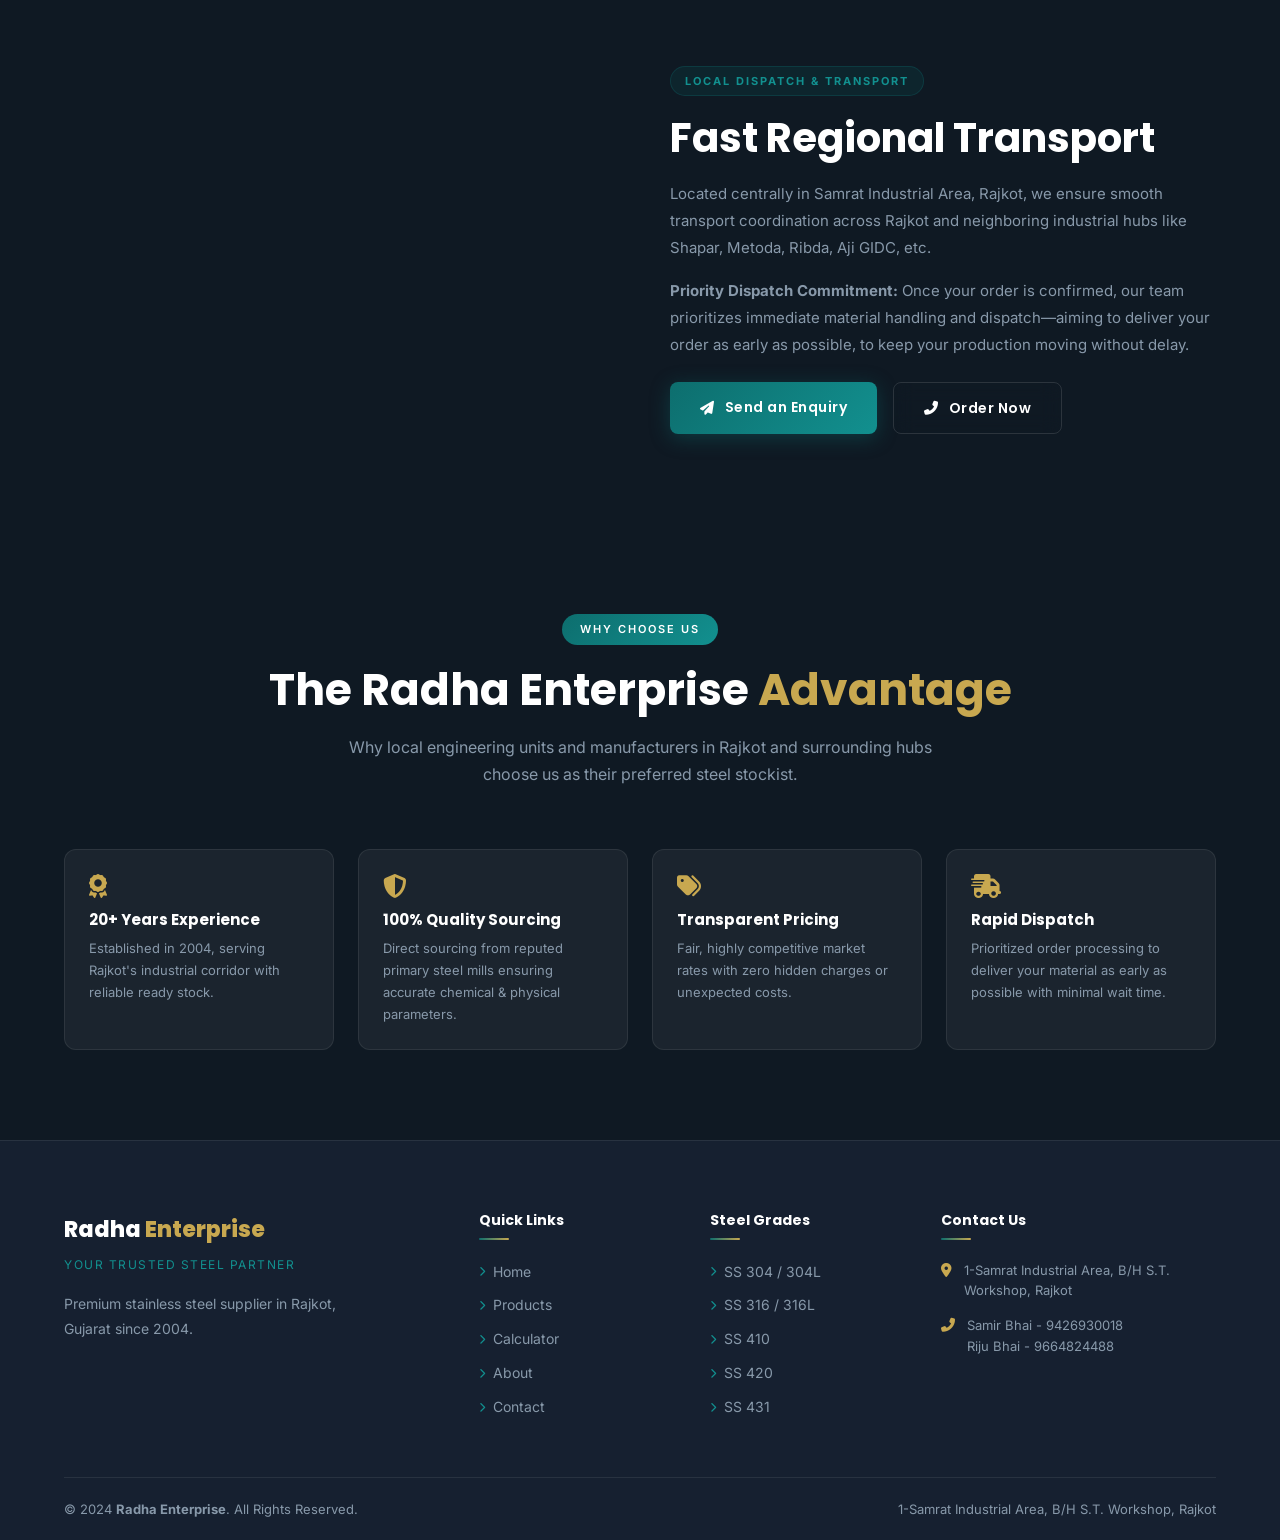
==== commit 3421d7b0: "Show full images without rectangle border, blank transport image temporarily" ====
--- a/about.html
+++ b/about.html
@@ -204,7 +204,7 @@
 <section class="section bg-dark">
   <div class="container">
     <div class="about-grid">
-      <div class="about-img animate-on-scroll">
+      <div class="about-img about-img-blank animate-on-scroll">
         <img src="images/about_logistics.jpg" alt="Radha Enterprise Steel Dispatch & Local Delivery" />
       </div>
       <div class="about-text animate-on-scroll">
--- a/css/style.css
+++ b/css/style.css
@@ -1420,11 +1420,7 @@
 .about-intro { background: var(--dark); }
 .about-grid { display: grid; grid-template-columns: 1fr 1fr; gap: 60px; align-items: center; }
 .about-img {
-  border-radius: var(--radius-lg);
-  overflow: hidden;
   position: relative;
-  background: rgba(15, 25, 35, 0.7);
-  border: 1px solid var(--border);
   display: flex;
   align-items: center;
   justify-content: center;
@@ -1432,9 +1428,14 @@
 .about-img img {
   width: 100%;
   height: auto;
-  max-height: 540px;
   object-fit: contain;
-  border-radius: var(--radius-lg);
+}
+.about-img-blank {
+  min-height: 300px;
+  background: transparent;
+}
+.about-img-blank img {
+  display: none;
 }
 .about-img-overlay {
   position: absolute;
